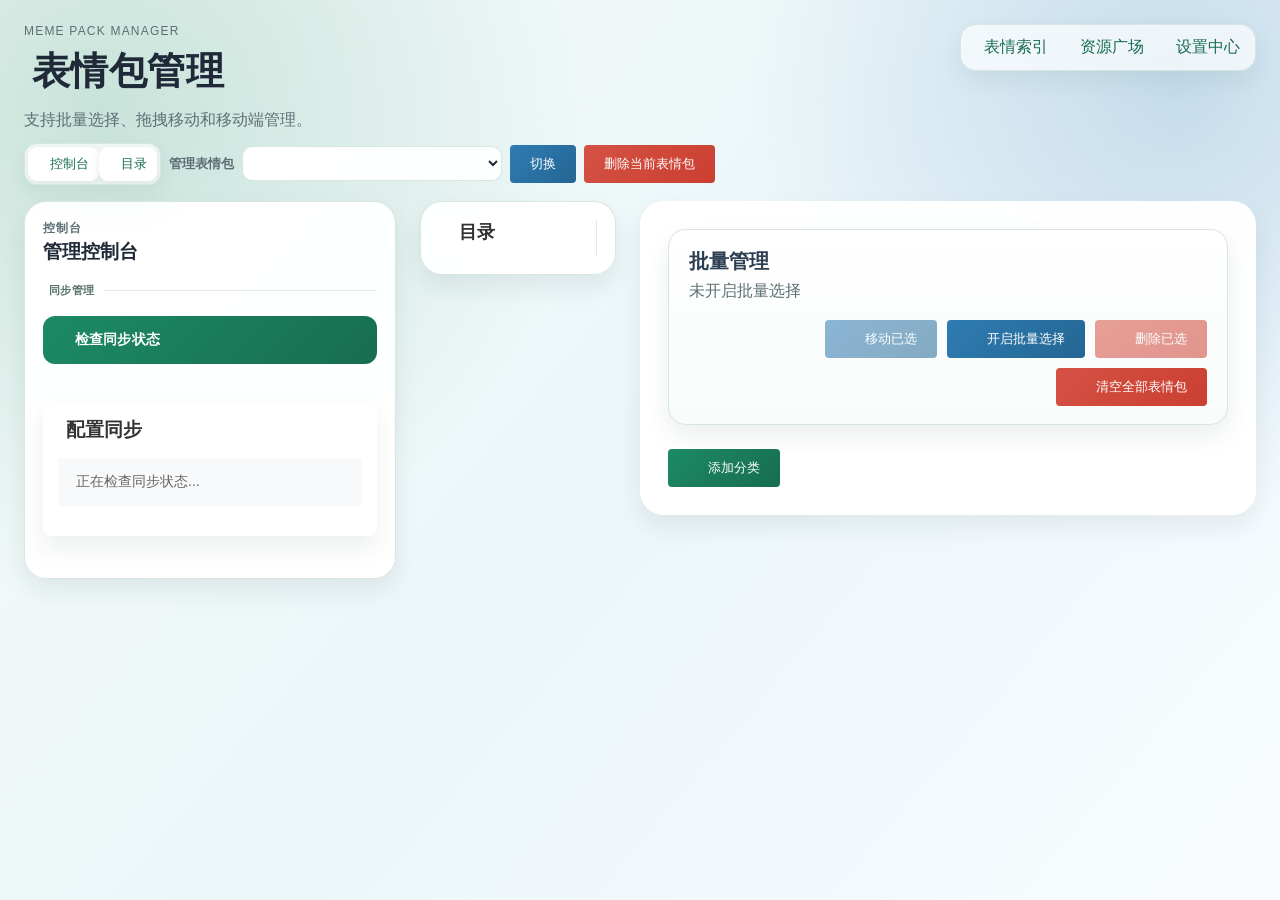
==== pages/a_manage/index.html @ 3eb03ac9 "2" ====
<!doctype html>
<html lang="zh-CN">
  <head>
    <meta charset="UTF-8" />
    <meta name="viewport" content="width=device-width, initial-scale=1.0" />
    <title>表情包管理中心</title>
    <link rel="stylesheet" href="./fa.min.css" />
    <link rel="stylesheet" href="./style.css" />
    <style>
      .icon {
        margin-right: 8px;
        font-size: 0.9em;
      }
      .fa-cloud-arrow-up {
        color: #2ecc71;
      }
      .fa-cloud-arrow-down {
        color: #3498db;
      }
      .empty-pack-hint {
        margin-bottom: 16px;
        padding: 14px 16px;
        border-radius: 12px;
        border: 1px solid #d7e8dd;
        background: #f4fbf7;
      }
      .empty-pack-hint-title {
        margin: 0;
        font-size: 15px;
        color: #235a43;
      }
      .empty-pack-hint-meta {
        margin: 8px 0 0;
        color: #476958;
        font-size: 13px;
      }
      .empty-pack-hint-actions {
        margin-top: 10px;
        display: flex;
        gap: 10px;
        flex-wrap: wrap;
      }
      .empty-pack-hint-actions a,
      .empty-pack-hint-actions button {
        display: inline-flex;
        align-items: center;
        justify-content: center;
        border-radius: 999px;
        border: 1px solid #2f7d5c;
        background: #fff;
        color: #2f7d5c;
        padding: 8px 16px;
        min-height: 40px;
        line-height: 1.2;
        font-weight: 600;
        font-family: inherit;
        margin: 0;
        text-decoration: none;
        font-size: 13px;
        cursor: pointer;
        appearance: none;
        -webkit-appearance: none;
        vertical-align: middle;
      }
      .empty-pack-hint-actions a:hover,
      .empty-pack-hint-actions button:hover {
        background: #f0faf4;
      }
    </style>
  </head>
  <body class="app-page">
    <header class="page-header">
      <div class="page-header-main">
        <div class="page-title-block">
          <p class="eyebrow">Meme Pack Manager</p>
          <h1><i class="fas fa-face-grin-beam icon"></i>表情包管理</h1>
          <p class="page-subtitle">
            支持批量选择、拖拽移动和移动端管理。
          </p>
          <div class="manage-pack-switch-row">
            <div class="panel-toggle-group" role="group" aria-label="页面视图">
              <button
                id="console-toggle-btn"
                class="panel-toggle"
                type="button"
                aria-expanded="true"
                aria-controls="app-sidebar-panel"
                aria-label="切换控制台"
              >
                <i class="fas fa-sliders icon"></i>控制台
              </button>
              <button
                id="directory-toggle-btn"
                class="panel-toggle"
                type="button"
                aria-expanded="true"
                aria-controls="app-directory-panel"
                aria-label="切换目录"
              >
                <i class="fas fa-folder-open icon"></i>目录
              </button>
            </div>
            <label for="manage-pack-select">管理表情包</label>
            <select
              id="manage-pack-select"
              aria-label="选择管理的表情包"
            ></select>
            <button id="switch-manage-pack-btn" type="button" class="secondary">
              切换
            </button>
            <button id="delete-manage-pack-btn" type="button" class="danger">
              删除当前表情包
            </button>
          </div>
        </div>
      </div>
      <div class="nav-actions">
        <a
          class="nav-link"
          href="/#/plugin-page/meme_manager_master/semantic"
          data-nav-page="semantic"
          target="_top"
          ><i class="fas fa-inbox icon"></i>表情索引</a
        >
        <a
          class="nav-link"
          href="/#/plugin-page/meme_manager_master/catalog"
          data-nav-page="catalog"
          target="_top"
          data-nav-view="catalog"
          ><i class="fas fa-store icon"></i>资源广场</a
        >
        <a
          class="nav-link"
          href="/#/plugin-page/meme_manager_master/settings"
          data-nav-page="settings"
          target="_top"
          ><i class="fas fa-sliders icon"></i>设置中心</a
        >
      </div>
    </header>

    <div
      id="sidebar-backdrop"
      class="sidebar-backdrop hidden"
      aria-hidden="true"
    ></div>

    <div class="container">
      <aside class="left-panel" id="app-sidebar-panel">
        <div class="left-panel-header">
          <div>
            <p class="left-panel-eyebrow">控制台</p>
            <h2>管理控制台</h2>
          </div>
        </div>

        <div class="console-section-heading">
          <span><i class="fas fa-arrows-rotate"></i>同步管理</span>
        </div>
        <div class="sync-buttons">
          <button id="check-sync-btn">
            <i class="fas fa-sync icon"></i>检查同步状态
          </button>
        </div>

        <div class="sync-panel">
          <h3><i class="fas fa-gear icon"></i>配置同步</h3>
          <div id="sync-status">
            <p>
              <i class="fas fa-spinner fa-spin icon"></i>正在检查同步状态...
            </p>
          </div>
        </div>

      </aside>

      <aside class="directory-panel" id="app-directory-panel">
        <div id="sidebar">
          <h2><i class="fas fa-folder-open icon"></i>目录</h2>
          <ul id="sidebar-list"></ul>
        </div>
      </aside>

      <div id="content">
        <div class="page-toolbar">
          <div class="selection-toolbar">
            <div class="selection-toolbar-copy">
              <h2>批量管理</h2>
              <p id="selection-summary">未开启批量选择</p>
            </div>
            <div class="selection-toolbar-controls">
              <div class="selection-toolbar-actions">
                <button id="batch-move-btn" class="secondary" disabled>
                  <i class="fas fa-right-left icon"></i>移动已选
                </button>
                <button id="toggle-selection-mode-btn" class="secondary">
                  <i class="fas fa-list-check icon"></i>开启批量选择
                </button>
                <button id="batch-delete-btn" class="danger" disabled>
                  <i class="fas fa-trash-can icon"></i>删除已选
                </button>
                <button id="clear-all-btn" class="danger">
                  <i class="fas fa-radiation icon"></i>清空全部表情包
                </button>
              </div>
            </div>
          </div>
        </div>
        <div id="emoji-categories"></div>
        <button id="add-category-btn">
          <i class="fas fa-plus-circle icon"></i>添加分类
        </button>
        <div id="add-category-form" style="display: none">
          <input
            type="text"
            id="new-category-name"
            placeholder="输入类别名称"
            class="form-control"
          />
          <input
            type="text"
            id="new-category-description"
            placeholder="输入类别描述"
            class="form-control mt-2"
          />
          <button id="save-category-btn" class="btn btn-primary mt-2">
            <i class="fas fa-save icon"></i>保存分类
          </button>
        </div>
      </div>
    </div>

    <div
      id="toast-container"
      class="toast-container"
      aria-live="polite"
      aria-atomic="true"
    ></div>

    <div
      id="batch-context-menu"
      class="batch-context-menu hidden"
      role="menu"
      aria-hidden="true"
      aria-label="批量管理菜单"
    >
      <div class="batch-context-menu-header">
        <p id="batch-context-menu-title">批量管理</p>
        <p id="batch-context-menu-subtitle">选择一个操作继续</p>
      </div>
      <div class="batch-context-menu-actions">
        <button
          id="context-menu-delete-btn"
          type="button"
          class="danger"
          role="menuitem"
        >
          <i class="fas fa-trash-can icon"></i>删除文件
        </button>
        <button
          id="context-menu-move-btn"
          type="button"
          class="secondary"
          role="menuitem"
        >
          <i class="fas fa-right-left icon"></i>移动文件
        </button>
        <button
          id="context-menu-copy-btn"
          type="button"
          class="secondary"
          role="menuitem"
        >
          <i class="fas fa-copy icon"></i>复制文件
        </button>
        <button id="context-menu-paste-btn" type="button" role="menuitem">
          <i class="fas fa-paste icon"></i>粘贴文件
        </button>
      </div>
    </div>

    <div
      id="move-target-modal"
      class="move-target-modal hidden"
      aria-hidden="true"
    >
      <div
        class="move-target-modal-card"
        role="dialog"
        aria-modal="true"
        aria-labelledby="move-target-modal-title"
      >
        <p class="move-target-modal-eyebrow">批量移动</p>
        <h2 id="move-target-modal-title">选择目标分类</h2>
        <p id="move-target-modal-description">
          选择一个分类，将已选表情包批量移动过去。
        </p>
        <div id="move-target-list" class="move-target-list"></div>
        <div class="move-target-modal-actions">
          <button id="move-target-cancel-btn" class="secondary">取消</button>
        </div>
      </div>
    </div>

    <div
      id="category-edit-modal"
      class="category-edit-modal hidden"
      aria-hidden="true"
    >
      <div
        class="category-edit-modal-card"
        role="dialog"
        aria-modal="true"
        aria-labelledby="category-edit-modal-title"
      >
        <p class="category-edit-modal-eyebrow">类别编辑</p>
        <h2 id="category-edit-modal-title">编辑类别</h2>
        <p id="category-edit-modal-description">
          修改类别名称和描述，保存后立即生效。
        </p>
        <div class="category-edit-form-panel">
          <label for="category-edit-name-input">类别名称</label>
          <input
            id="category-edit-name-input"
            type="text"
            placeholder="输入类别名称"
          />
          <label for="category-edit-desc-input">类别描述</label>
          <input
            id="category-edit-desc-input"
            type="text"
            placeholder="输入类别描述"
          />
        </div>
        <div class="category-edit-modal-actions">
          <button id="category-edit-cancel-btn" class="secondary">取消</button>
          <button id="category-edit-save-btn">保存修改</button>
        </div>
      </div>
    </div>

    <div id="confirm-modal" class="confirm-modal hidden" aria-hidden="true">
      <div
        class="confirm-modal-card"
        role="dialog"
        aria-modal="true"
        aria-labelledby="confirm-modal-title"
      >
        <p class="confirm-modal-eyebrow">操作确认</p>
        <h2 id="confirm-modal-title">请确认操作</h2>
        <p id="confirm-modal-description"></p>
        <div class="confirm-modal-actions">
          <button id="confirm-modal-cancel-btn" class="secondary">取消</button>
          <button id="confirm-modal-confirm-btn">确认</button>
        </div>
      </div>
    </div>

    <div
      id="danger-confirm-modal"
      class="danger-modal hidden"
      aria-hidden="true"
    >
      <div
        class="danger-modal-card"
        role="dialog"
        aria-modal="true"
        aria-labelledby="danger-modal-title"
      >
        <p class="danger-modal-eyebrow">危险操作</p>
        <h2 id="danger-modal-title">请确认操作</h2>
        <p id="danger-modal-description"></p>
        <label class="danger-modal-check" for="danger-modal-ack">
          <input type="checkbox" id="danger-modal-ack" />
          <span>我已理解该操作不可恢复</span>
        </label>
        <p id="danger-modal-stage-text" class="danger-modal-stage-text">
          请先勾选已理解，再进入 5 秒倒计时的最终确认。
        </p>
        <div class="danger-modal-actions">
          <button id="danger-modal-cancel-btn" class="secondary">取消</button>
          <button id="danger-modal-confirm-btn" class="danger" disabled>
            继续确认
          </button>
        </div>
      </div>
    </div>

    <div id="drag-hud" class="drag-hud hidden" aria-hidden="true">
      <div class="drag-hud-ring"></div>
      <div class="drag-hud-center">
        <span id="drag-hud-label">2s</span>
      </div>
      <div id="drag-hud-caption" class="drag-hud-caption">
        长按 2 秒进入拖拽
      </div>
    </div>

    <div
      id="image-preview-modal"
      class="image-preview-modal hidden"
      aria-hidden="true"
    >
      <div
        class="image-preview-stage"
        role="dialog"
        aria-modal="true"
        aria-label="表情包预览"
      >
        <button
          id="image-preview-close-btn"
          class="image-preview-close"
          type="button"
          aria-label="关闭预览"
        >
          <i class="fas fa-xmark"></i>
        </button>
        <div id="image-preview-frame" class="image-preview-frame">
          <div id="image-preview-loading" class="image-preview-loading">
            <i class="fas fa-spinner fa-spin"></i>
          </div>
          <img id="image-preview-img" alt="表情包预览" />
          <button
            id="image-preview-original-btn"
            class="image-preview-original"
            type="button"
          >
            <i class="fas fa-up-right-and-down-left-from-center icon"></i>原图
          </button>
        </div>
      </div>
    </div>

    <script type="module" src="./state.js"></script>
    <script type="module" src="./api.js"></script>
    <script type="module" src="./dialogs.js"></script>
    <script type="module" src="./pack.js"></script>
    <script type="module" src="./emoji.js"></script>
    <script type="module" src="./script.js"></script>
  </body>
</html>
---- pages/a_manage/style.css ----
:root {
  --primary-color: #2ecc71;
  --secondary-color: #3498db;
  --success: #27ae60;
  --warning: #f1c40f;
  --danger: #e74c3c;
  --text-primary: #2c3e50;
  --text-secondary: #7f8c8d;
  --bg-light: #f8f9fa;
  --border-color: #ecf0f1;
  --radius-lg: 12px;
  --radius-md: 8px;
  --shadow-sm: 0 2px 8px rgba(0, 0, 0, 0.1);
  --shadow-md: 0 4px 16px rgba(0, 0, 0, 0.08);
  --transition: all 0.3s cubic-bezier(0.4, 0, 0.2, 1);
}

/* 基础重置 */
* {
  box-sizing: border-box;
  margin: 0;
  padding: 0;
}

/* 布局系统 */
.container {
  display: grid;
  grid-template-columns: 280px 1fr;
  gap: 2rem;
  max-width: 1400px;
  margin: 0 auto;
  padding: 1.5rem;
}

/* 侧边栏优化 */
#sidebar {
  position: sticky;
  top: 2rem;
  height: calc(100vh - 3rem);
  background: rgba(255, 255, 255, 0.98);
  border-radius: var(--radius-lg);
  padding: 1.5rem;
  box-shadow: var(--shadow-md);
  backdrop-filter: blur(12px);
  display: flex;
  flex-direction: column;
}

#sidebar h2 {
  font-size: 1.25rem;
  color: var(--text-primary);
  display: flex;
  align-items: center;
  gap: 0.75rem;
  margin-bottom: 1.5rem;
}

#sidebar-list {
  flex: 1;
  overflow-y: auto;
}

#sidebar-list li a {
  display: flex;
  align-items: center;
  gap: 0.75rem;
  padding: 0.75rem 1rem;
  border-radius: var(--radius-md);
  background: var(--bg-light);
  color: var(--text-secondary);
  transition: var(--transition);
}

#sidebar-list li a:hover {
  background: var(--primary-color);
  color: white;
  transform: translateX(4px);
}

/* 主要内容区域 */
#content {
  background: rgba(255, 255, 255, 0.98);
  border-radius: var(--radius-lg);
  padding: 2rem;
  box-shadow: var(--shadow-md);
  min-height: calc(100vh - 3rem);
}

/* 按钮系统 */
button {
  display: inline-flex;
  align-items: center;
  gap: 0.75rem;
  padding: 0.75rem 1.5rem;
  border: none;
  border-radius: var(--radius-md);
  background: var(--primary-color);
  color: white;
  cursor: pointer;
  transition: var(--transition);
}

button:hover {
  filter: brightness(1.1);
  transform: translateY(-1px);
  box-shadow: var(--shadow-sm);
}

button.secondary {
  background: var(--secondary-color);
}

button.danger {
  background: var(--danger);
}

/* 同步面板 */
.sync-panel {
  background: var(--bg-light);
  border-radius: var(--radius-lg);
  padding: 1.5rem;
  margin-bottom: 1.5rem;
}

.sync-header {
  display: flex;
  align-items: center;
  gap: 1rem;
  margin-bottom: 1.5rem;
}

.sync-status-indicator {
  width: 12px;
  height: 12px;
  border-radius: 50%;
  background: var(--warning);
  box-shadow: 0 0 8px var(--warning);
}

.sync-status-indicator.synced {
  background: var(--success);
}

/* 表情包分类 */
.category {
  background: white;
  border-radius: var(--radius-lg);
  padding: 1.5rem;
  margin-bottom: 1.5rem;
  box-shadow: var(--shadow-sm);
  transition: box-shadow 0.3s ease;
}

.category:hover {
  box-shadow: var(--shadow-md);
}

.emoji-list {
  display: grid;
  grid-template-columns: repeat(auto-fill, minmax(140px, 1fr));
  gap: 1rem;
  margin-top: 1rem;
}

.emoji-item {
  aspect-ratio: 1/1;
  background-size: cover;
  border-radius: var(--radius-md);
  overflow: hidden;
  position: relative;
  transition: var(--transition);
}

.emoji-item:hover {
  transform: scale(1.03);
}

/* 上传区块 */
.upload-emoji {
  border: 2px dashed var(--border-color);
  background: rgba(255, 255, 255, 0.9);
  display: flex;
  flex-direction: column;
  align-items: center;
  justify-content: center;
  gap: 0.5rem;
  color: var(--text-secondary);
  transition: var(--transition);
}

.upload-emoji:hover {
  border-color: var(--primary-color);
  background: rgba(46, 204, 113, 0.05);
}

/* 表单元素 */
input[type="text"],
input[type="file"] {
  padding: 0.75rem 1rem;
  border: 1px solid var(--border-color);
  border-radius: var(--radius-md);
  width: 100%;
  transition: var(--transition);
}

input:focus {
  outline: none;
  border-color: var(--primary-color);
  box-shadow: 0 0 0 3px rgba(46, 204, 113, 0.25);
}

/* 删除按钮 */
.delete-btn {
  position: absolute;
  top: 8px;
  right: 8px;
  width: 24px;
  height: 24px;
  background: var(--danger);
  display: none;
  align-items: center;
  justify-content: center;
  border-radius: 50%;
  color: white;
}

.emoji-item:hover .delete-btn {
  display: flex;
}

/* 响应式设计 */
@media (max-width: 768px) {
  .container {
    grid-template-columns: 1fr;
    padding: 1rem;
  }

  #sidebar {
    position: static;
    height: auto;
  }

  .emoji-list {
    grid-template-columns: repeat(3, 1fr);
  }
}

/* 动画效果 */
@keyframes spin {
  to {
    transform: rotate(360deg);
  }
}

.fa-spinner {
  animation: spin 1s linear infinite;
}

@keyframes fadeIn {
  from {
    opacity: 0;
    transform: translateY(10px);
  }
  to {
    opacity: 1;
    transform: translateY(0);
  }
}

.category {
  animation: fadeIn 0.4s ease forwards;
}

.container {
  display: flex;
}

/* 侧边栏 */
#sidebar {
  width: 200px;
  position: sticky;
  top: 0;
  height: 100vh;
  background-color: rgba(255, 255, 255, 0.8);
  border-right: 1px solid rgba(0, 0, 0, 0.1);
  padding: 20px;
  overflow-y: auto;
  border-radius: 12px;
  backdrop-filter: blur(8px);
  -webkit-backdrop-filter: blur(8px);
  box-shadow: 0 4px 12px rgba(0, 0, 0, 0.1);
}

/* 目录标题样式 */
#sidebar h2 {
  font-size: 18px;
  margin-top: 0;
  color: #495057;
}

/* 目录列表样式 */
#sidebar-list {
  list-style-type: none;
  padding: 0;
  margin: 0;
}

/* 目录项目的样式 */
#sidebar-list li {
  margin: 10px 0;
}

#sidebar-list li a {
  display: block;
  padding: 10px;
  background: rgba(255, 255, 255, 0.6);
  border-radius: 12px;
  color: #495057;
  text-decoration: none;
  transition:
    background-color 0.3s ease,
    transform 0.3s ease;
  backdrop-filter: blur(6px);
  -webkit-backdrop-filter: blur(6px);
}

#sidebar-list li a:hover {
  background-color: rgba(76, 175, 80, 0.2);
  transform: scale(1.05);
  color: #4caf50;
}

#sidebar-list a {
  text-decoration: none;
  color: #333;
  transition: color 0.3s ease;
}

#sidebar-list a:hover {
  color: #4caf50;
}

/* 主要内容区域 */
#content {
  flex: 1;
  padding: 20px;
  background: rgba(255, 255, 255, 0.8);
  border-radius: 12px;
  backdrop-filter: blur(8px);
  -webkit-backdrop-filter: blur(8px);
  box-shadow: 0 4px 12px rgba(0, 0, 0, 0.1);
}

/* 页面背景和文字样式 */
body {
  font-family: Arial, sans-serif;
  background: linear-gradient(45deg, #f8f9fa 0%, #e9ecef 100%);
  margin: 0;
  padding: 20px;
}

h1 {
  text-align: center;
  color: #333;
}

button {
  padding: 10px 20px;
  background-color: #4caf50;
  color: white;
  border: none;
  cursor: pointer;
  margin: 10px;
  border-radius: 4px;
  transition: background-color 0.3s ease;
}

button:hover {
  background-color: #45a049;
}

#emoji-categories {
  margin-top: 20px;
}

.category {
  margin-bottom: 30px;
  padding: 20px;
  background-color: #fff;
  border-radius: 8px;
  box-shadow: 0 2px 4px rgba(0, 0, 0, 0.1);
}

.category h3 {
  margin: 0;
  font-size: 1.2em;
  color: #333;
}

.category-description {
  margin: 0;
  color: #666;
  font-size: 0.9em;
  line-height: 1.4;
  margin-bottom: 10px;
}

.emoji-list {
  display: flex;
  flex-wrap: wrap;
  gap: 10px;
}

.emoji-item {
  width: 120px;
  height: 120px;
  background-size: cover;
  background-position: center;
  border: 1px solid #ccc;
  cursor: pointer;
  position: relative;
  border-radius: 8px;
  overflow: hidden;
  --drag-progress: 0deg;
  transition:
    transform 0.3s ease,
    box-shadow 0.3s ease,
    border-color 0.2s ease,
    filter 0.2s ease;
}

.emoji-item:hover {
  transform: scale(1.05);
  box-shadow: 0 4px 12px rgba(0, 0, 0, 0.2);
}

.drag-progress-indicator {
  position: absolute;
  right: 10px;
  bottom: 10px;
  z-index: 2;
  width: 52px;
  height: 52px;
  display: flex;
  align-items: center;
  justify-content: center;
  opacity: 0;
  transform: scale(0.82);
  transition:
    opacity 0.18s ease,
    transform 0.18s ease;
  pointer-events: none;
}

.drag-progress-ring {
  position: absolute;
  inset: 0;
  border-radius: 50%;
  background: conic-gradient(
    #2ecc71 var(--drag-progress),
    rgba(15, 23, 42, 0.18) 0deg
  );
  box-shadow:
    0 8px 18px rgba(15, 23, 42, 0.22),
    inset 0 0 0 1px rgba(255, 255, 255, 0.25);
  -webkit-mask: radial-gradient(
    farthest-side,
    transparent calc(100% - 7px),
    #000 calc(100% - 6px)
  );
  mask: radial-gradient(
    farthest-side,
    transparent calc(100% - 7px),
    #000 calc(100% - 6px)
  );
}

.drag-progress-center {
  position: absolute;
  inset: 9px;
  border-radius: 50%;
  display: flex;
  align-items: center;
  justify-content: center;
  background: radial-gradient(
    circle at 30% 30%,
    rgba(255, 255, 255, 0.94),
    rgba(231, 244, 255, 0.84)
  );
  color: #123b29;
  font-size: 12px;
  font-weight: 800;
  letter-spacing: 0.02em;
  box-shadow: inset 0 0 0 1px rgba(46, 204, 113, 0.16);
}

.emoji-item.long-press-active .drag-progress-indicator,
.emoji-item.drag-ready .drag-progress-indicator {
  opacity: 1;
  transform: scale(1);
}

.delete-btn {
  display: none;
  position: absolute;
  top: -8px;
  right: -8px;
  background-color: rgba(255, 0, 0, 0.9);
  color: white;
  border: none;
  border-radius: 50%;
  width: 20px;
  height: 20px;
  font-size: 16px;
  cursor: pointer;
  transition: all 0.3s ease;
  align-items: center;
  justify-content: center;
  line-height: 1;
  flex-shrink: 0;
  box-sizing: border-box;
  padding: 0;
  box-shadow: 0 0 4px rgba(0, 0, 0, 0.2);
}

.emoji-item:hover .delete-btn {
  display: flex;
}

.delete-btn:hover {
  background-color: #ff4444;
  transform: scale(1.1);
}

/* 上传块样式 */
.upload-emoji {
  width: 120px;
  height: 120px;
  border: 2px dashed #ccc;
  display: flex;
  align-items: center;
  justify-content: center;
  cursor: pointer;
  background-color: #fafafa;
  color: #888;
  font-size: 12px;
  position: relative;
  border-radius: 8px;
  transition:
    background-color 0.3s ease,
    border-color 0.3s ease;
}

.upload-emoji.dragover {
  border-color: #4caf50;
  background-color: #e8f5e9;
}

input[type="text"],
input[type="file"] {
  padding: 10px;
  margin: 10px;
  width: 100%;
  max-width: 300px;
}

#add-category-form {
  margin: 10px 0;
}

#add-category-form input {
  margin-right: 10px;
}

.delete-category-btn {
  display: inline-flex;
  align-items: center;
  justify-content: center;
  width: 40px;
  min-width: 40px;
  height: 40px;
  padding: 0;
  background: linear-gradient(135deg, #e74c3c, #c0392b);
  color: white;
  border: none;
  border-radius: 10px;
  cursor: pointer;
  font-size: 14px;
  box-shadow: 0 10px 18px rgba(192, 57, 43, 0.2);
  transition:
    transform 0.2s ease,
    box-shadow 0.2s ease,
    background 0.2s ease;
}

.delete-category-btn:hover {
  background: linear-gradient(135deg, #d83b2c, #a93226);
  box-shadow: 0 12px 22px rgba(192, 57, 43, 0.26);
  transform: translateY(-1px);
}

.delete-category-btn .icon,
.delete-category-btn i {
  margin-right: 0;
}

.emoji-upload {
  width: 150px;
  height: 150px;
  flex-shrink: 0;
  display: flex;
  flex-direction: column;
  align-items: center;
  justify-content: center;
  gap: 8px;
  padding: 16px;
  border: 2px dashed rgba(52, 152, 219, 0.34);
  border-radius: 16px;
  cursor: pointer;
  background: linear-gradient(
    180deg,
    rgba(255, 255, 255, 0.96),
    rgba(240, 247, 255, 0.94)
  );
  color: #2c3e50;
  text-align: center;
  transition:
    border-color 0.2s ease,
    background 0.2s ease,
    transform 0.2s ease,
    box-shadow 0.2s ease;
}

.emoji-upload:hover,
.emoji-upload:focus-visible {
  border-color: rgba(52, 152, 219, 0.7);
  background: linear-gradient(
    180deg,
    rgba(248, 252, 255, 0.98),
    rgba(228, 241, 255, 0.96)
  );
  box-shadow: 0 14px 28px rgba(52, 152, 219, 0.14);
  transform: translateY(-2px);
  outline: none;
}

.emoji-upload.drag-active {
  border-color: #3498db;
  background: linear-gradient(
    180deg,
    rgba(231, 244, 255, 1),
    rgba(214, 235, 255, 0.98)
  );
  box-shadow: 0 18px 36px rgba(52, 152, 219, 0.2);
  transform: translateY(-3px) scale(1.01);
}

.emoji-upload.uploading {
  cursor: progress;
  border-color: rgba(37, 99, 235, 0.5);
  background: linear-gradient(
    180deg,
    rgba(239, 246, 255, 0.98),
    rgba(219, 234, 254, 0.96)
  );
  box-shadow: 0 16px 32px rgba(37, 99, 235, 0.16);
  transform: none;
}

.emoji-upload-icon {
  display: inline-flex;
  align-items: center;
  justify-content: center;
  width: 44px;
  height: 44px;
  border-radius: 999px;
  background: rgba(52, 152, 219, 0.12);
  color: #3498db;
  font-size: 18px;
}

.emoji-upload-title {
  font-size: 15px;
  font-weight: 700;
}

.emoji-upload-hint {
  font-size: 12px;
  line-height: 1.45;
  color: #6b7280;
}

.emoji-upload-meta {
  min-height: 16px;
  font-size: 11px;
  line-height: 1.4;
  color: #2563eb;
  font-weight: 700;
}

.emoji-upload-progress {
  width: 100%;
  height: 6px;
  overflow: hidden;
  border-radius: 999px;
  background: rgba(148, 163, 184, 0.22);
}

.emoji-upload-progress-bar {
  display: block;
  width: 0;
  height: 100%;
  border-radius: inherit;
  background: linear-gradient(90deg, #2563eb, #38bdf8);
  transition: width 0.22s ease;
}

/* 添加同步面板样式 */
.sync-panel {
  margin-top: 20px;
  padding: 15px;
  background: rgba(255, 255, 255, 0.6);
  border-radius: 12px;
  box-shadow: 0 2px 8px rgba(0, 0, 0, 0.1);
}

.sync-panel h3,
.sync-panel h4 {
  margin: 0 0 15px;
  color: #333;
}

.sync-panel h4 {
  margin-top: 15px;
}

.sync-control-buttons {
  margin-bottom: 15px;
}

.sync-buttons {
  display: flex;
  gap: 10px;
}

#sync-status {
  margin-top: 10px;
  padding: 10px;
  background: #f8f9fa;
  border-radius: 4px;
}

#sync-status p {
  margin: 5px 0;
  color: #666;
}

.sync-buttons button {
  width: 100%;
  padding: 8px;
  font-size: 14px;
  margin: 0;
}

#check-sync-btn {
  background-color: #007bff;
}

#check-sync-btn:hover {
  background-color: #0056b3;
}

.mapping-input {
  display: flex;
  gap: 10px;
  margin: 10px 0;
  padding: 10px;
  background-color: #fff3cd;
  border-radius: 4px;
}

.mapping-input input {
  flex: 1;
  padding: 5px;
  border: 1px solid #ddd;
  border-radius: 4px;
}

.mapping-input button {
  padding: 5px 10px;
  background-color: #28a745;
  color: white;
  border: none;
  border-radius: 4px;
  cursor: pointer;
}

.mapping-input button:hover {
  background-color: #218838;
}

.category-title-container {
  display: flex;
  align-items: center;
  gap: 10px;
  margin-bottom: 10px;
}

.edit-category-btn {
  padding: 4px 8px;
  font-size: 0.9em;
  background-color: #4caf50;
  color: white;
  border: none;
  border-radius: 4px;
  cursor: pointer;
}

.edit-category-btn:hover {
  background-color: #45a049;
}

.edit-category-container {
  display: flex;
  gap: 10px;
  margin-left: 10px;
}

.edit-category-container input {
  padding: 5px;
  border: 1px solid #ddd;
  border-radius: 4px;
}

.edit-category-container button {
  padding: 5px 10px;
  background-color: #2196f3;
  color: white;
  border: none;
  border-radius: 4px;
  cursor: pointer;
}

.edit-category-container button:hover {
  background-color: #1976d2;
}

/* 添加或修改以下样式 */
.left-panel {
  width: 250px;
  padding: 20px;
  background-color: #f5f5f5;
  border-right: 1px solid #ddd;
  display: flex;
  flex-direction: column;
  gap: 20px;
}

.sync-panel {
  background-color: white;
  padding: 15px;
  border-radius: 8px;
  box-shadow: 0 2px 4px rgba(0, 0, 0, 0.1);
}

.sync-panel h3 {
  margin-top: 0;
  margin-bottom: 15px;
  color: #333;
}

#sync-status {
  margin-bottom: 15px;
  padding: 10px;
  background-color: #f8f9fa;
  border-radius: 4px;
  font-size: 14px;
}

.sync-buttons {
  display: flex;
  flex-direction: column;
  gap: 8px;
}

.sync-buttons button {
  padding: 8px 12px;
  border: 1px solid #ddd;
  border-radius: 4px;
  background-color: #fff;
  cursor: pointer;
  transition: background-color 0.2s;
}

.sync-buttons button:hover {
  background-color: #f0f0f0;
}

#sidebar {
  background-color: white;
  padding: 15px;
  border-radius: 8px;
  box-shadow: 0 2px 4px rgba(0, 0, 0, 0.1);
}

#sidebar h2 {
  margin-top: 0;
  margin-bottom: 15px;
  color: #333;
}

#sidebar-list {
  margin: 0;
  padding: 0;
  list-style: none;
}

#sidebar-list li {
  margin-bottom: 10px;
}

#sidebar-list a {
  text-decoration: none;
  color: #333;
  display: block;
  padding: 8px;
  border-radius: 4px;
  transition: background-color 0.2s;
}

#sidebar-list a:hover {
  background-color: #f0f0f0;
}

.status-section {
  margin: 15px 0;
  padding: 10px;
  background: #f8f9fa;
  border-radius: 4px;
}

.status-section h4 {
  margin: 0 0 10px;
  color: #495057;
}

.status-section ul {
  margin: 0;
  padding: 0;
  list-style: none;
  display: flex;
  flex-direction: column;
  gap: 10px;
}

.status-section li {
  display: grid;
  grid-template-columns: minmax(0, 1fr) minmax(92px, 116px);
  align-items: center;
  gap: 10px;
  padding: 10px 12px;
  border: 1px solid #dbe5ef;
  border-radius: 10px;
  background: #ffffff;
  transition:
    border-color 0.2s ease,
    box-shadow 0.2s ease,
    background 0.2s ease,
    transform 0.2s ease;
}

.status-section li:hover {
  border-color: #b9d9c9;
  background: linear-gradient(180deg, #ffffff, #f5fbf7);
  box-shadow: 0 6px 16px rgba(27, 104, 74, 0.1);
  transform: translateY(-1px);
}

.status-section li > span {
  min-width: 0;
  font-size: 15px;
  font-weight: 600;
  color: #1f2937;
  line-height: 1.35;
  white-space: normal;
  overflow-wrap: break-word;
}

.action-buttons {
  margin-left: 0;
  width: 100%;
  display: flex;
  flex-direction: column;
  gap: 8px;
}

.sync-btn,
.restore-btn,
.remove-btn {
  min-width: 0;
  width: 100%;
  height: 36px;
  margin: 0;
  padding: 0 10px;
  display: inline-flex;
  align-items: center;
  justify-content: center;
  font-size: 12px;
  font-weight: 600;
  line-height: 1;
  white-space: nowrap;
  border-radius: 8px;
  border: none;
  cursor: pointer;
}

@media (max-width: 900px) {
  .status-section li {
    grid-template-columns: 1fr;
    align-items: flex-start;
  }

  .status-section li > span {
    white-space: normal;
    overflow: visible;
    text-overflow: clip;
    overflow-wrap: anywhere;
  }

  .action-buttons {
    width: 100%;
    margin-left: 0;
    margin-top: 6px;
  }

  .sync-btn,
  .restore-btn,
  .remove-btn {
    min-width: 0;
    width: 100%;
  }
}

.sync-btn {
  background-color: #28a745;
  color: white;
}

.restore-btn {
  background-color: #17a2b8;
  color: white;
}

.remove-btn {
  background-color: #dc3545;
  color: white;
}

.main-sync-btn {
  width: 100%;
  margin-top: 15px;
  padding: 8px;
  background-color: #007bff;
  color: white;
}

.retry-btn {
  background-color: #6c757d;
  color: white;
}

.category-header {
  display: flex;
  justify-content: space-between;
  align-items: center;
  margin-bottom: 10px;
}

.category-actions {
  display: flex;
  align-items: center;
  flex-wrap: wrap;
  gap: 8px;
}

.category-actions button {
  display: inline-flex;
  align-items: center;
  justify-content: center;
}

.icon-only-btn {
  flex: 0 0 auto;
}

.edit-buttons {
  display: flex;
  gap: 8px;
}

.save-edit-btn,
.cancel-edit-btn {
  padding: 4px 12px;
  border: none;
  border-radius: 4px;
  cursor: pointer;
}

.save-edit-btn {
  background-color: #28a745;
  color: white;
}

.cancel-edit-btn {
  background-color: #6c757d;
  color: white;
}

.edit-category-btn {
  background-color: #17a2b8;
  color: white;
  border: none;
  border-radius: 4px;
  padding: 4px 8px;
  cursor: pointer;
}

.hidden {
  display: none !important;
}

button:disabled {
  opacity: 0.55;
  cursor: not-allowed;
  transform: none !important;
  box-shadow: none !important;
  filter: none !important;
}

.page-toolbar {
  margin-bottom: 24px;
}

.selection-toolbar {
  display: flex;
  justify-content: space-between;
  align-items: center;
  gap: 16px;
  padding: 18px 20px;
  border: 1px solid rgba(220, 53, 69, 0.12);
  border-radius: 14px;
  background: linear-gradient(
    135deg,
    rgba(255, 250, 250, 0.98),
    rgba(255, 244, 240, 0.92)
  );
}

.selection-toolbar-copy h2 {
  margin: 0 0 6px;
  font-size: 20px;
  color: #2c3e50;
}

.selection-toolbar-copy p {
  margin: 0;
  color: #6c757d;
}

.selection-toolbar-actions {
  display: flex;
  flex-wrap: wrap;
  justify-content: flex-end;
  gap: 10px;
}

.category-title-main {
  display: flex;
  flex-direction: column;
  gap: 6px;
}

.category-selection-summary {
  font-size: 12px;
  color: #6c757d;
}

.select-all-category-btn {
  background-color: #6f42c1;
  color: white;
}

.clear-category-btn {
  background-color: #c0392b;
  color: white;
}

.selection-indicator {
  position: absolute;
  top: 10px;
  left: 10px;
  z-index: 2;
  display: inline-flex;
  align-items: center;
  justify-content: center;
  width: 18px;
  height: 18px;
  margin: 0;
  padding: 0;
  appearance: none;
  -webkit-appearance: none;
  border: 2px solid rgba(255, 255, 255, 0.96);
  border-radius: 4px;
  background: rgba(15, 23, 42, 0.18);
  cursor: pointer;
  box-shadow:
    0 2px 8px rgba(15, 23, 42, 0.22),
    inset 0 0 0 1px rgba(15, 23, 42, 0.06);
  transition:
    background-color 0.16s ease,
    border-color 0.16s ease,
    transform 0.16s ease,
    box-shadow 0.16s ease;
}

.emoji-item.selection-mode {
  cursor: pointer;
  border-color: rgba(52, 152, 219, 0.45) !important;
}

.selection-indicator::after {
  content: "";
  width: 5px;
  height: 9px;
  border-right: 2px solid transparent;
  border-bottom: 2px solid transparent;
  transform: rotate(45deg) scale(0.8);
  transition:
    border-color 0.16s ease,
    transform 0.16s ease;
}

.emoji-item.selection-mode .delete-btn {
  display: none !important;
}

.emoji-item.selected {
  border-color: #3498db !important;
  box-shadow: 0 0 0 3px rgba(52, 152, 219, 0.22);
  transform: translateY(-2px);
}

.emoji-item.selected .selection-indicator {
  background: rgba(52, 152, 219, 0.96);
  border-color: rgba(52, 152, 219, 0.98);
  box-shadow:
    0 4px 10px rgba(52, 152, 219, 0.32),
    inset 0 0 0 1px rgba(255, 255, 255, 0.08);
  transform: scale(1.04);
}

.emoji-item.selected .selection-indicator::after,
.selection-indicator.checked::after {
  border-right-color: #fff;
  border-bottom-color: #fff;
  transform: rotate(45deg) scale(1);
}

.emoji-item.long-press-active {
  border-color: rgba(46, 204, 113, 0.72) !important;
  box-shadow:
    0 0 0 3px rgba(46, 204, 113, 0.18),
    0 10px 24px rgba(15, 23, 42, 0.16);
  filter: saturate(1.02);
}

.emoji-item.drag-ready {
  border-color: rgba(46, 204, 113, 0.96) !important;
  box-shadow:
    0 0 0 4px rgba(46, 204, 113, 0.24),
    0 16px 36px rgba(15, 23, 42, 0.2);
  cursor: grab !important;
}

.emoji-item.drag-ready:active {
  cursor: grabbing !important;
}

.emoji-item.dragging {
  opacity: 0.42;
  transform: scale(0.97);
}

.category.category-drop-active {
  border-color: rgba(52, 152, 219, 0.36);
  box-shadow: 0 18px 40px rgba(52, 152, 219, 0.12);
}

.category.category-drop-active .emoji-upload {
  border-color: #3498db;
  background: linear-gradient(
    180deg,
    rgba(231, 244, 255, 1),
    rgba(214, 235, 255, 0.98)
  );
  box-shadow: 0 18px 36px rgba(52, 152, 219, 0.2);
}

.toast-container {
  position: fixed;
  top: 20px;
  right: 20px;
  z-index: 10006;
  display: flex;
  flex-direction: column;
  gap: 10px;
  width: min(360px, calc(100vw - 32px));
}

.toast {
  display: flex;
  align-items: flex-start;
  gap: 12px;
  padding: 14px 16px;
  border-radius: 14px;
  background: rgba(255, 255, 255, 0.96);
  border: 1px solid rgba(15, 23, 42, 0.08);
  box-shadow: 0 14px 40px rgba(15, 23, 42, 0.14);
  animation: toast-slide-in 0.22s ease;
}

.toast::before {
  content: "";
  width: 10px;
  height: 10px;
  margin-top: 6px;
  border-radius: 50%;
  flex-shrink: 0;
}

.toast-content {
  flex: 1;
}

.toast-title {
  margin: 0 0 4px;
  font-size: 14px;
  font-weight: 700;
  color: #1f2937;
}

.toast-message {
  margin: 0;
  color: #4b5563;
  line-height: 1.5;
  white-space: pre-line;
}

.toast-info::before {
  background: #3498db;
}

.toast-success::before {
  background: #2ecc71;
}

.toast-warning::before {
  background: #f39c12;
}

.toast-error::before {
  background: #e74c3c;
}

.batch-context-menu {
  position: fixed;
  z-index: 10000;
  width: min(280px, calc(100vw - 24px));
  padding: 12px;
  border: 1px solid rgba(148, 163, 184, 0.24);
  border-radius: 18px;
  background: rgba(255, 255, 255, 0.98);
  box-shadow: 0 22px 48px rgba(15, 23, 42, 0.18);
  backdrop-filter: blur(14px);
  -webkit-backdrop-filter: blur(14px);
}

.batch-context-menu-header {
  margin-bottom: 10px;
  padding: 2px 4px 10px;
  border-bottom: 1px solid rgba(226, 232, 240, 0.9);
}

.batch-context-menu-header p {
  margin: 0;
}

#batch-context-menu-title {
  font-size: 14px;
  font-weight: 800;
  color: #1f2937;
}

#batch-context-menu-subtitle {
  margin-top: 4px;
  color: #64748b;
  font-size: 12px;
  line-height: 1.45;
}

.batch-context-menu-actions {
  display: grid;
  gap: 8px;
}

.batch-context-menu-actions button {
  width: 100%;
  margin: 0;
  justify-content: flex-start;
  border-radius: 14px;
  padding: 12px 14px;
}

.batch-context-menu-actions button i {
  width: 16px;
  text-align: center;
}

.move-target-modal,
.category-edit-modal,
.confirm-modal,
.danger-modal,
.image-preview-modal {
  position: fixed;
  inset: 0;
  z-index: 9999;
  display: flex;
  align-items: center;
  justify-content: center;
  padding: 20px;
  background: rgba(15, 23, 42, 0.45);
  backdrop-filter: blur(6px);
  -webkit-backdrop-filter: blur(6px);
}

.image-preview-modal {
  z-index: 10002;
  background: rgba(15, 23, 42, 0.78);
}

.confirm-modal,
.danger-modal {
  z-index: 10005;
}

.image-preview-stage {
  position: relative;
  width: min(94vw, 1180px);
  height: min(88svh, 860px);
  display: flex;
  align-items: center;
  justify-content: center;
}

.image-preview-frame {
  position: relative;
  max-width: 100%;
  max-height: 100%;
  min-width: min(72vw, 420px);
  min-height: min(62svh, 320px);
  display: flex;
  align-items: center;
  justify-content: center;
}

.image-preview-frame img {
  display: block;
  max-width: 100%;
  max-height: 88svh;
  border-radius: 12px;
  background: rgba(255, 255, 255, 0.06);
  box-shadow: 0 28px 80px rgba(0, 0, 0, 0.34);
  object-fit: contain;
}

.image-preview-loading {
  position: absolute;
  inset: 0;
  z-index: 2;
  display: flex;
  align-items: center;
  justify-content: center;
  color: #fff;
  font-size: 28px;
}

.image-preview-close,
.image-preview-original {
  position: absolute;
  z-index: 3;
  margin: 0;
  border: 1px solid rgba(255, 255, 255, 0.22);
  background: rgba(15, 23, 42, 0.78);
  color: #fff;
  box-shadow: 0 16px 36px rgba(0, 0, 0, 0.24);
}

.image-preview-close {
  top: 0;
  right: 0;
  width: 44px;
  height: 44px;
  padding: 0;
  justify-content: center;
  border-radius: 999px;
}

.image-preview-original {
  right: 14px;
  bottom: 14px;
  border-radius: 999px;
  padding: 10px 14px;
}

.image-preview-original:disabled {
  opacity: 0.62;
}

.move-target-modal-card,
.category-edit-modal-card,
.confirm-modal-card,
.danger-modal-card {
  width: min(100%, 520px);
  padding: 28px;
  border-radius: 18px;
  background: #fff;
  box-shadow: 0 20px 60px rgba(15, 23, 42, 0.22);
}

.move-target-modal-eyebrow,
.category-edit-modal-eyebrow,
.confirm-modal-eyebrow,
.danger-modal-eyebrow {
  margin: 0 0 8px;
  font-size: 12px;
  font-weight: 700;
  letter-spacing: 0.08em;
}

.move-target-modal-eyebrow {
  color: #2563eb;
}

.category-edit-modal-eyebrow {
  color: #0f766e;
}

.confirm-modal-eyebrow {
  color: #2563eb;
}

.danger-modal-eyebrow {
  color: #c0392b;
}

.move-target-modal-card h2,
.category-edit-modal-card h2,
.confirm-modal-card h2,
.danger-modal-card h2 {
  margin: 0 0 12px;
  color: #2c3e50;
}

.move-target-modal-card p,
.category-edit-modal-card p,
.confirm-modal-card p,
.danger-modal-card p {
  line-height: 1.6;
}

.move-target-list {
  display: grid;
  gap: 10px;
  margin: 18px 0 20px;
}

.move-target-option {
  width: 100%;
  margin: 0;
  padding: 14px 16px;
  border: 1px solid rgba(37, 99, 235, 0.14);
  border-radius: 14px;
  background: linear-gradient(
    180deg,
    rgba(248, 251, 255, 0.98),
    rgba(241, 247, 255, 0.94)
  );
  color: #1f2937;
  text-align: left;
}

.move-target-option:hover,
.move-target-option:focus-visible {
  background: linear-gradient(
    180deg,
    rgba(241, 247, 255, 1),
    rgba(225, 238, 255, 0.98)
  );
  border-color: rgba(37, 99, 235, 0.26);
}

.move-target-option-title {
  display: block;
  font-size: 15px;
  font-weight: 700;
}

.move-target-option-meta {
  display: block;
  margin-top: 4px;
  font-size: 12px;
  color: #64748b;
}

.category-edit-form-panel {
  display: grid;
  gap: 10px;
  margin: 18px 0 20px;
}

.category-edit-form-panel label {
  font-size: 13px;
  font-weight: 700;
  color: #334155;
}

.category-edit-form-panel input {
  width: 100%;
  max-width: none;
  margin: 0;
  padding: 12px 14px;
  border: 1px solid rgba(148, 163, 184, 0.38);
  border-radius: 12px;
  background: rgba(248, 250, 252, 0.95);
  color: #0f172a;
}

.category-edit-form-panel input:focus {
  outline: none;
  border-color: rgba(45, 212, 191, 0.85);
  box-shadow: 0 0 0 4px rgba(45, 212, 191, 0.14);
  background: #fff;
}

.move-target-modal-actions,
.category-edit-modal-actions,
.confirm-modal-actions,
.danger-modal-actions {
  display: flex;
  justify-content: flex-end;
  gap: 10px;
}

.danger-modal-check {
  display: flex;
  align-items: center;
  gap: 10px;
  margin: 18px 0 12px;
  padding: 14px 16px;
  border-radius: 12px;
  background: #fff4f2;
  color: #7f1d1d;
}

.danger-modal-check input {
  width: auto;
  margin: 0;
}

.danger-modal-stage-text {
  margin: 0 0 18px;
  color: #6c757d;
}

@keyframes toast-slide-in {
  from {
    opacity: 0;
    transform: translateY(-8px) translateX(8px);
  }
  to {
    opacity: 1;
    transform: translateY(0) translateX(0);
  }
}

@media (max-width: 768px) {
  .selection-toolbar {
    flex-direction: column;
    align-items: stretch;
  }

  .selection-toolbar-actions {
    justify-content: stretch;
  }

  .selection-toolbar-actions button,
  .move-target-modal-actions button,
  .category-edit-modal-actions button,
  .confirm-modal-actions button,
  .danger-modal-actions button {
    width: 100%;
    justify-content: center;
  }

  .move-target-modal-actions,
  .category-edit-modal-actions,
  .confirm-modal-actions,
  .danger-modal-actions {
    flex-direction: column-reverse;
  }

  .category-header {
    flex-direction: column;
    align-items: flex-start;
  }

  .category-actions {
    width: 100%;
    flex-wrap: wrap;
  }
  .category-actions button:not(.icon-only-btn) {
    flex: 1 1 140px;
    justify-content: center;
  }

  .category-actions .icon-only-btn {
    flex: 0 0 48px;
  }
}

button.secondary {
  background-color: #3498db;
  color: white;
}

button.danger {
  background-color: #e74c3c;
  color: white;
}

:root {
  --panel-width: 372px;
  --directory-width: 196px;
  --emoji-tile-size: clamp(108px, 12vw, 150px);
  --drag-hud-progress: 0deg;
}

html {
  -webkit-text-size-adjust: 100%;
}

body.app-page {
  min-height: 100svh;
  padding: clamp(14px, 2vw, 24px);
  background:
    radial-gradient(
      circle at top left,
      rgba(46, 204, 113, 0.14),
      transparent 30%
    ),
    radial-gradient(
      circle at top right,
      rgba(52, 152, 219, 0.12),
      transparent 28%
    ),
    linear-gradient(180deg, #f5f9fc 0%, #edf3f8 100%);
  color: #243447;
}

.page-header {
  max-width: 1600px;
  margin: 0 auto 18px;
}

.page-header-main {
  display: flex;
  align-items: flex-start;
  gap: 14px;
}

.page-title-block {
  min-width: 0;
}

.page-header h1 {
  margin: 0;
  text-align: left;
  font-size: clamp(1.9rem, 3vw, 2.6rem);
  color: #1f2937;
}

.page-subtitle {
  margin: 10px 0 0;
  color: #64748b;
  line-height: 1.6;
}

.manage-pack-switch-row {
  margin-top: 10px;
  display: flex;
  align-items: center;
  gap: 8px;
  flex-wrap: wrap;
}

.manage-pack-switch-row label {
  color: #475569;
  font-size: 13px;
  font-weight: 600;
}

.manage-pack-switch-row .panel-toggle {
  margin: 0;
  min-height: 38px;
  padding: 8px 12px;
  border-radius: 10px;
}

.manage-pack-switch-row select {
  min-width: 260px;
  max-width: min(460px, 85vw);
  padding: 8px 10px;
  border: 1px solid rgba(148, 163, 184, 0.38);
  border-radius: 10px;
  background: rgba(255, 255, 255, 0.92);
  color: #1f2937;
}

.manage-pack-switch-row button {
  margin: 0;
}

.panel-toggle-group {
  display: inline-flex;
  overflow: hidden;
  padding: 3px;
  border: 1px solid rgba(214, 229, 225, 0.94);
  border-radius: 13px;
  background: rgba(255, 255, 255, 0.72);
  box-shadow: 0 8px 20px rgba(20, 56, 59, 0.06);
}

.manage-pack-switch-row .panel-toggle-group .panel-toggle {
  min-height: 34px;
  padding: 6px 10px;
  border: 0;
  border-radius: 9px;
  background: transparent;
  box-shadow: none;
}

.manage-pack-switch-row .panel-toggle-group .panel-toggle[aria-expanded="true"] {
  background: #fff;
  color: var(--ui-brand-strong);
  box-shadow: 0 4px 12px rgba(20, 56, 59, 0.09);
}

.panel-toggle {
  margin: 0;
  border: 1px solid rgba(148, 163, 184, 0.26);
  background: rgba(255, 255, 255, 0.92);
  color: #1f2937;
  box-shadow: 0 10px 26px rgba(15, 23, 42, 0.08);
  transition:
    transform 0.2s ease,
    box-shadow 0.2s ease,
    background-color 0.2s ease,
    color 0.2s ease;
}

.panel-toggle {
  display: inline-flex;
  flex: 0 0 auto;
}

.panel-toggle.active {
  background: linear-gradient(135deg, #1d8a66, #1c6f53);
  color: #fff;
  border-color: rgba(29, 138, 102, 0.42);
  box-shadow: 0 12px 26px rgba(29, 138, 102, 0.26);
}

.panel-toggle i {
  margin-right: 0;
}

.sidebar-backdrop {
  position: fixed;
  inset: 0;
  z-index: 9996;
  background: rgba(15, 23, 42, 0.42);
  backdrop-filter: blur(4px);
  -webkit-backdrop-filter: blur(4px);
}

.container {
  display: grid;
  grid-template-columns:
    minmax(0, var(--panel-width))
    minmax(180px, var(--directory-width))
    minmax(0, 1fr);
  gap: clamp(16px, 2vw, 24px);
  max-width: 1600px;
  margin: 0 auto;
  padding: 0;
  align-items: start;
  transition: grid-template-columns 0.32s cubic-bezier(0.4, 0, 0.2, 1);
}

.left-panel {
  grid-column: 1;
  position: sticky;
  top: clamp(14px, 2vw, 24px);
  width: auto;
  max-height: calc(100svh - clamp(28px, 4vw, 48px));
  overflow-y: auto;
  padding: 18px;
  border: 1px solid rgba(226, 232, 240, 0.84);
  border-radius: 22px;
  background: rgba(255, 255, 255, 0.92);
  box-shadow: 0 20px 48px rgba(15, 23, 42, 0.08);
  display: flex;
  flex-direction: column;
  gap: 18px;
  transform: translateX(0);
  opacity: 1;
  transition:
    transform 0.3s cubic-bezier(0.4, 0, 0.2, 1),
    opacity 0.24s ease,
    padding 0.3s ease,
    border-color 0.24s ease;
}

.directory-panel {
  grid-column: 2;
  position: sticky;
  top: clamp(14px, 2vw, 24px);
  width: auto;
  max-height: calc(100svh - clamp(28px, 4vw, 48px));
  overflow: hidden;
  padding: 18px;
  border: 1px solid rgba(226, 232, 240, 0.84);
  border-radius: 22px;
  background: rgba(255, 255, 255, 0.92);
  box-shadow: 0 20px 48px rgba(15, 23, 42, 0.08);
  display: flex;
  flex-direction: column;
  transform: translateX(0);
  opacity: 1;
  transition:
    transform 0.3s cubic-bezier(0.4, 0, 0.2, 1),
    opacity 0.24s ease,
    padding 0.3s ease,
    border-color 0.24s ease;
}

.left-panel-header {
  display: flex;
  align-items: flex-start;
  justify-content: space-between;
  gap: 12px;
  margin-bottom: 18px;
}

.left-panel-header h2 {
  margin: 2px 0 0;
  font-size: 1.2rem;
  color: #1f2937;
}

.left-panel-eyebrow {
  margin: 0;
  font-size: 12px;
  font-weight: 700;
  letter-spacing: 0.08em;
  text-transform: uppercase;
  color: #0f766e;
}

body.panel-console-hidden .container {
  grid-template-columns: 0 minmax(180px, var(--directory-width)) minmax(0, 1fr);
}

body.panel-console-hidden .left-panel {
  opacity: 0;
  transform: translateX(-16px);
  pointer-events: none;
  overflow: hidden;
  padding-inline: 0;
  border-color: transparent;
}

body.panel-directory-hidden .container {
  grid-template-columns: minmax(0, var(--panel-width)) 0 minmax(0, 1fr);
}

body.panel-directory-hidden .directory-panel {
  opacity: 0;
  transform: translateX(-12px);
  pointer-events: none;
  overflow: hidden;
  padding-inline: 0;
  border-color: transparent;
}

body.panel-console-hidden.panel-directory-hidden .container {
  grid-template-columns: 0 0 minmax(0, 1fr);
}

#content {
  grid-column: 3;
  min-width: 0;
  min-height: auto;
  padding: clamp(16px, 2.4vw, 28px);
  border-radius: 24px;
  background: rgba(255, 255, 255, 0.94);
  box-shadow: 0 24px 60px rgba(15, 23, 42, 0.08);
}

#sidebar {
  position: static;
  top: auto;
  flex: 1 1 auto;
  min-height: 0;
  width: auto;
  height: auto;
  margin: 0;
  padding: 0;
  border-radius: 0;
  box-shadow: none;
  background: transparent;
  overflow: hidden;
  display: flex;
  flex-direction: column;
}

#sidebar h2 {
  margin-top: 0;
  margin-bottom: 12px;
  padding-right: 4px;
}

#sidebar-list {
  margin: 0;
  padding: 0 6px 0 0;
  list-style: none;
  flex: 1 1 auto;
  min-height: 0;
  overflow-y: auto;
  overscroll-behavior: contain;
}

#sidebar-list li a,
#sidebar-list a {
  white-space: nowrap;
  word-break: keep-all;
  overflow-wrap: normal;
  text-overflow: ellipsis;
  overflow: hidden;
  font-size: 14px;
}

#sidebar-list::-webkit-scrollbar {
  width: 8px;
}

#sidebar-list::-webkit-scrollbar-thumb {
  border-radius: 999px;
  background: rgba(148, 163, 184, 0.55);
}

#sidebar-list::-webkit-scrollbar-track {
  background: transparent;
}

.sync-buttons {
  display: flex;
  flex-direction: column;
  gap: 10px;
}

.sync-buttons button,
.sync-status button,
.selection-toolbar-actions button,
#add-category-btn,
#save-category-btn {
  margin: 0;
}

.selection-toolbar {
  gap: 18px;
  flex-wrap: wrap;
  border-radius: 18px;
}

.selection-toolbar-copy {
  min-width: 0;
}

.selection-toolbar-controls {
  display: flex;
  min-width: 0;
  flex: 0 1 auto;
  flex-direction: column;
  align-items: flex-end;
  gap: 10px;
}

.pack-index-toolbar {
  display: flex;
  min-width: 0;
  align-items: center;
  gap: 8px;
  flex-wrap: wrap;
  justify-content: flex-end;
}

.selection-toolbar-controls .selection-toolbar-actions {
  justify-content: flex-end;
}

.selection-toolbar-copy p {
  overflow-wrap: anywhere;
}

.emoji-grid {
  display: grid;
  grid-template-columns: repeat(auto-fill, minmax(var(--emoji-tile-size), 1fr));
  gap: clamp(10px, 1.2vw, 14px);
  padding-top: 12px;
}

.emoji-item,
.emoji-upload {
  width: 100%;
  height: auto;
  min-width: 0;
  aspect-ratio: 1 / 1;
}

.emoji-item {
  display: block;
  padding: 12px;
  border-radius: 18px;
  border: 1px solid rgba(203, 213, 225, 0.8);
  background-color: rgba(255, 255, 255, 0.98);
  background-size: contain;
  background-position: center;
  background-repeat: no-repeat;
  touch-action: pan-y;
  user-select: none;
  -webkit-user-select: none;
  -webkit-touch-callout: none;
  -webkit-user-drag: none;
}

.emoji-item::before {
  content: "";
  position: absolute;
  inset: 50% auto auto 50%;
  z-index: 1;
  width: 28px;
  height: 28px;
  margin: -14px 0 0 -14px;
  border: 3px solid rgba(52, 152, 219, 0.18);
  border-top-color: #3498db;
  border-radius: 50%;
  opacity: 0;
  pointer-events: none;
}

.emoji-item.emoji-loading::before {
  opacity: 1;
  animation: spin 0.8s linear infinite;
}

.emoji-item.emoji-load-error {
  display: flex;
  align-items: center;
  justify-content: center;
  border-color: rgba(231, 76, 60, 0.38);
  background: #fff7f6;
}

.emoji-item.emoji-load-error::before {
  content: "\f2f1";
  position: static;
  width: 40px;
  height: 40px;
  margin: 0;
  border: 0;
  border-radius: 999px;
  display: inline-flex;
  align-items: center;
  justify-content: center;
  font-family: "Font Awesome 6 Free";
  font-weight: 900;
  color: #c0392b;
  background: rgba(231, 76, 60, 0.1);
  opacity: 1;
  animation: none;
}

.emoji-upload {
  width: 100%;
  height: auto;
  user-select: none;
  -webkit-user-select: none;
}

.emoji-upload-title {
  font-size: 15px;
}

.emoji-upload-hint {
  max-width: 12em;
}

.selection-indicator {
  top: 10px;
  left: 10px;
}

.delete-btn {
  top: 8px;
  right: 8px;
}

.drag-progress-indicator {
  display: none !important;
}

.drag-hud {
  --drag-hud-size: 72px;
  position: fixed;
  top: 0;
  left: 0;
  z-index: 10001;
  width: var(--drag-hud-size);
  height: var(--drag-hud-size);
  opacity: 0;
  pointer-events: none;
  transform: translate3d(-9999px, -9999px, 0) scale(0.88);
  transition:
    opacity 0.14s ease,
    transform 0.14s ease;
}

.drag-hud.visible {
  opacity: 1;
}

.drag-hud-ring {
  position: absolute;
  inset: 0;
  border-radius: 50%;
  background: conic-gradient(
    #2ecc71 var(--drag-hud-progress),
    rgba(15, 23, 42, 0.18) 0deg
  );
  box-shadow:
    0 14px 30px rgba(15, 23, 42, 0.22),
    inset 0 0 0 1px rgba(255, 255, 255, 0.22);
  -webkit-mask: radial-gradient(
    farthest-side,
    transparent calc(100% - 8px),
    #000 calc(100% - 7px)
  );
  mask: radial-gradient(
    farthest-side,
    transparent calc(100% - 8px),
    #000 calc(100% - 7px)
  );
}

.drag-hud-center {
  position: absolute;
  inset: 10px;
  display: flex;
  align-items: center;
  justify-content: center;
  border-radius: 50%;
  background: radial-gradient(
    circle at 30% 30%,
    rgba(255, 255, 255, 0.96),
    rgba(236, 248, 255, 0.88)
  );
  color: #123b29;
  font-size: 14px;
  font-weight: 800;
  letter-spacing: 0.02em;
}

.drag-hud-caption {
  position: absolute;
  top: calc(100% + 10px);
  right: 0;
  min-width: max-content;
  max-width: 220px;
  padding: 8px 12px;
  border-radius: 999px;
  background: rgba(15, 23, 42, 0.84);
  color: #fff;
  font-size: 12px;
  line-height: 1.4;
  text-align: center;
  box-shadow: 0 10px 24px rgba(15, 23, 42, 0.18);
}

.drag-hud[data-state="target"] .drag-hud-ring,
.drag-hud[data-state="ready"] .drag-hud-ring {
  background: conic-gradient(
    #3498db var(--drag-hud-progress),
    rgba(15, 23, 42, 0.16) 0deg
  );
}

.drag-hud[data-state="target"] .drag-hud-caption {
  background: rgba(37, 99, 235, 0.92);
}

.move-target-modal-card,
.category-edit-modal-card,
.confirm-modal-card,
.danger-modal-card {
  max-height: min(88svh, 760px);
  overflow-y: auto;
}

body.drag-session-active,
body.drag-session-active * {
  user-select: none;
  -webkit-user-select: none;
}

body.drag-session-active {
  cursor: grabbing;
  overscroll-behavior: none;
}

@media (max-width: 960px) {
  body.app-page {
    padding: 12px;
  }

  .page-header {
    margin-bottom: 14px;
  }

  .page-header-main {
    align-items: flex-start;
  }

  .container {
    grid-template-columns: 1fr;
  }

  .left-panel {
    position: fixed;
    inset: 12px auto auto 12px;
    z-index: 9997;
    width: min(88vw, 340px);
    max-height: calc(58svh - 18px);
    transform: translateX(calc(-100% - 24px));
    transition: transform 0.22s ease;
  }

  .directory-panel {
    position: fixed;
    inset: auto auto 12px 12px;
    z-index: 9997;
    width: min(88vw, 340px);
    max-height: calc(42svh - 18px);
    transform: translateX(calc(-100% - 24px));
    transition: transform 0.22s ease;
  }

  body.panel-console-open,
  body.panel-directory-open {
    overflow: hidden;
  }

  body.panel-console-open .left-panel,
  body.panel-directory-open .directory-panel {
    transform: translateX(0);
    opacity: 1;
  }

  #content {
    padding: 16px;
    border-radius: 20px;
  }

  .selection-toolbar {
    flex-direction: column;
    align-items: stretch;
  }

  .selection-toolbar-actions {
    justify-content: stretch;
  }

  .selection-toolbar-actions button,
  .move-target-modal-actions button,
  .category-edit-modal-actions button,
  .confirm-modal-actions button,
  .danger-modal-actions button,
  .sync-buttons button,
  .sync-status button,
  #add-category-btn,
  #save-category-btn {
    width: 100%;
    justify-content: center;
  }

  .move-target-modal-actions,
  .category-edit-modal-actions,
  .confirm-modal-actions,
  .danger-modal-actions {
    flex-direction: column-reverse;
  }

  .category-header {
    flex-direction: column;
    align-items: flex-start;
  }

  .category-actions {
    width: 100%;
  }

  .category-actions button:not(.icon-only-btn) {
    flex: 1 1 calc(50% - 8px);
    justify-content: center;
  }

  .emoji-grid {
    grid-template-columns: repeat(2, minmax(0, 1fr));
  }

  .drag-hud {
    --drag-hud-size: 68px;
  }

  .drag-hud-caption {
    max-width: min(52vw, 190px);
    white-space: normal;
  }

  .batch-context-menu {
    width: min(320px, calc(100vw - 24px));
  }

  .toast-container {
    top: auto;
    right: 12px;
    bottom: 12px;
    left: 12px;
    width: auto;
  }
}

@media (max-width: 560px) {
  .page-header-main {
    gap: 10px;
  }

  .page-header h1 {
    font-size: clamp(1.55rem, 8vw, 2rem);
  }

  .page-subtitle {
    font-size: 14px;
  }

  .left-panel,
  .directory-panel {
    width: calc(100vw - 24px);
  }

  .selection-toolbar {
    padding: 16px;
  }

  .selection-toolbar-copy h2 {
    font-size: 18px;
  }

  .category {
    padding: 14px;
    margin-bottom: 18px;
  }

  .category-actions button:not(.icon-only-btn) {
    flex-basis: 100%;
  }

  .category-actions .icon-only-btn {
    flex: 0 0 44px;
  }

  .emoji-grid {
    gap: 10px;
  }

  .emoji-item,
  .emoji-upload {
    border-radius: 14px;
  }

  .emoji-upload {
    padding: 12px;
  }

  .drag-hud {
    --drag-hud-size: 62px;
  }

  .drag-hud-center {
    inset: 9px;
    font-size: 13px;
  }

  .drag-hud-caption {
    padding: 7px 10px;
    font-size: 11px;
  }

  .move-target-modal-card,
  .category-edit-modal-card,
  .confirm-modal-card,
  .danger-modal-card {
    padding: 20px;
  }

  .batch-context-menu {
    width: calc(100vw - 24px);
  }
}

/* Unified WebUI Theme (2026 refresh) */
:root {
  --ui-brand: #1d8a66;
  --ui-brand-strong: #176d51;
  --ui-brand-soft: #e7f5ef;
  --ui-accent: #1f6fb0;
  --ui-danger: #cb3f31;
  --ui-ink: #1b2a2f;
  --ui-muted: #5d6f74;
  --ui-line: #d6e5e1;
  --ui-panel: rgba(255, 255, 255, 0.96);
  --ui-bg:
    radial-gradient(circle at 8% 12%, rgba(29, 138, 102, 0.2), transparent 34%),
    radial-gradient(
      circle at 92% 10%,
      rgba(31, 111, 176, 0.2),
      transparent 30%
    ),
    linear-gradient(130deg, #f4faf7 0%, #ecf6f9 50%, #f8fcff 100%);
  --ui-shadow-sm: 0 12px 24px rgba(20, 56, 59, 0.08);
  --ui-shadow-md: 0 20px 46px rgba(20, 56, 59, 0.12);
}

body.app-page {
  font-family:
    "Noto Sans SC", "Segoe UI Variable", "PingFang SC", "Microsoft YaHei",
    sans-serif;
  color: var(--ui-ink);
  background: var(--ui-bg);
}

.page-header {
  margin-bottom: 16px;
}

.eyebrow {
  margin: 0 0 8px;
  text-transform: uppercase;
  letter-spacing: 0.1em;
  font-size: 12px;
  color: var(--ui-muted);
}

.page-header h1 {
  letter-spacing: 0.01em;
}

.page-subtitle {
  color: var(--ui-muted);
}

.nav-actions {
  display: flex;
  gap: 2px;
  flex-wrap: wrap;
  margin-top: 12px;
  padding: 4px;
  border: 1px solid rgba(214, 229, 225, 0.94);
  border-radius: 16px;
  background: rgba(255, 255, 255, 0.68);
  box-shadow: 0 10px 24px rgba(20, 56, 59, 0.07);
}

.nav-link {
  text-decoration: none;
  color: var(--ui-brand-strong);
  border: 0;
  border-radius: 11px;
  padding: 8px 11px;
  background: transparent;
  transition:
    transform 0.2s ease,
    background-color 0.2s ease;
}

.nav-link:hover {
  transform: translateY(-1px);
  background: rgba(255, 255, 255, 0.92);
}

.left-panel,
.directory-panel,
#content,
.category,
.selection-toolbar,
.sync-panel {
  border-color: rgba(214, 229, 225, 0.94);
  background: var(--ui-panel);
  box-shadow: var(--ui-shadow-sm);
}

.left-panel,
.directory-panel,
#content {
  backdrop-filter: blur(8px);
}

.selection-toolbar {
  border-color: rgba(214, 229, 225, 0.94);
  background: linear-gradient(180deg, #ffffff, #f8fcfb);
}

.manage-pack-switch-row label,
.left-panel-eyebrow,
.selection-toolbar-copy p,
.category-description,
.category-selection-summary {
  color: var(--ui-muted);
}

.manage-pack-switch-row select,
.category-edit-form-panel input,
#add-category-form input,
input[type="text"],
input[type="file"],
select {
  border: 1px solid rgba(214, 229, 225, 0.96);
  background: rgba(255, 255, 255, 0.96);
}

.manage-pack-switch-row select:focus,
.category-edit-form-panel input:focus,
#add-category-form input:focus,
input[type="text"]:focus,
input[type="file"]:focus,
select:focus {
  outline: none;
  border-color: rgba(29, 138, 102, 0.7);
  box-shadow: 0 0 0 3px rgba(29, 138, 102, 0.14);
}

button,
.selection-toolbar-actions button,
#add-category-btn,
#save-category-btn,
.category-actions button,
.sync-buttons button {
  background: linear-gradient(135deg, var(--ui-brand), var(--ui-brand-strong));
  color: #fff;
  border: none;
  transition: transform 0.2s ease;
}

button:hover:not(:disabled),
.selection-toolbar-actions button:hover:not(:disabled),
#add-category-btn:hover:not(:disabled),
#save-category-btn:hover:not(:disabled),
.category-actions button:hover:not(:disabled),
.sync-buttons button:hover:not(:disabled) {
  transform: translateY(-1px);
}

button.secondary,
.selection-toolbar-actions button.secondary,
#switch-manage-pack-btn {
  background: linear-gradient(135deg, #2e7cb3, #246692);
}

button.danger,
.selection-toolbar-actions button.danger,
#delete-manage-pack-btn,
.delete-category-btn,
.clear-category-btn {
  background: linear-gradient(135deg, #d45244, var(--ui-danger));
}

.panel-toggle,
.batch-context-menu,
.move-target-modal-card,
.category-edit-modal-card,
.confirm-modal-card,
.danger-modal-card,
.image-preview-original,
.image-preview-close {
  box-shadow: var(--ui-shadow-md);
}

.toast {
  border: 1px solid rgba(214, 229, 225, 0.94);
  background: rgba(255, 255, 255, 0.96);
}

.batch-context-menu {
  border: 1px solid rgba(214, 229, 225, 0.94);
}

@media (max-width: 960px) {
  .nav-actions {
    margin-top: 10px;
  }
}

/* Nav / sidebar alignment polish */
.page-header {
  display: flex;
  justify-content: space-between;
  align-items: flex-start;
  gap: 12px;
}

.page-header-main {
  flex: 1 1 auto;
  align-items: flex-start;
}

.page-title-block {
  width: 100%;
}

.nav-actions {
  align-items: center;
  justify-content: flex-end;
  flex: 0 0 auto;
  margin-top: 0;
}

.nav-actions .panel-toggle {
  margin: 0;
  border: 1px solid rgba(214, 229, 225, 0.94);
  background: rgba(255, 255, 255, 0.9);
  color: var(--ui-ink);
  min-height: 42px;
}

.manage-pack-switch-row .panel-toggle {
  border: 1px solid rgba(214, 229, 225, 0.94);
  background: rgba(255, 255, 255, 0.9);
  color: var(--ui-ink);
  min-height: 40px;
}

/* Button consistency polish */
.sync-status button,
.sync-buttons button {
  width: 100%;
  min-height: 48px;
  border-radius: 12px;
  font-weight: 700;
  letter-spacing: 0.01em;
}

.category-actions {
  flex-wrap: nowrap;
  gap: 8px;
}

.category-actions button:not(.icon-only-btn) {
  min-height: 40px;
  padding: 8px 14px;
  border-radius: 12px;
  margin: 0;
}

.category-actions .icon-only-btn,
.delete-category-btn {
  width: 44px;
  min-width: 44px;
  height: 40px;
  border-radius: 12px;
}

/* Mobile sidebar behavior: keep control panel right below the sidebar trigger */
@media (max-width: 960px) {
  .page-header {
    display: block;
    margin-bottom: 10px;
  }

  .page-header-main {
    display: block;
  }

  .manage-pack-switch-row {
    margin-top: 8px;
  }

  .nav-actions {
    margin-top: 10px;
    justify-content: flex-start;
  }

  .container {
    gap: 12px;
  }

  .left-panel,
  .directory-panel {
    position: static;
    inset: auto;
    width: 100%;
    max-height: none;
    transform: none;
    transition: none;
    box-shadow: var(--ui-shadow-sm);
  }

  .left-panel {
    display: none;
    margin-top: 0;
  }

  .directory-panel {
    display: none;
  }

  .category-actions {
    flex-wrap: wrap;
  }

  body.panel-console-open .left-panel {
    display: flex;
  }

  body.panel-directory-open .directory-panel {
    display: flex;
  }

  .sidebar-backdrop {
    display: none;
  }
}

/* 图包语义化状态：完整、部分与未语义化使用不同但克制的视觉提示。 */
.pack-semantic-status {
  display: inline-flex;
  align-items: center;
  gap: 7px;
  min-height: 36px;
  padding: 7px 11px;
  border: 1px solid rgba(148, 163, 184, 0.32);
  border-radius: 999px;
  background: rgba(248, 250, 252, 0.96);
  color: #64748b;
  font-size: 12px;
  font-weight: 750;
  line-height: 1.25;
  cursor: help;
}

.pack-semantic-status.semantic-complete {
  border-color: rgba(22, 163, 74, 0.34);
  background: linear-gradient(135deg, #ecfdf3, #dcfce7);
  color: #166534;
  box-shadow: 0 8px 18px rgba(22, 163, 74, 0.1);
}

.pack-semantic-status.semantic-partial {
  border-color: rgba(217, 119, 6, 0.36);
  background: linear-gradient(135deg, #fffaf0, #fef3c7);
  color: #92400e;
  box-shadow: 0 8px 18px rgba(217, 119, 6, 0.09);
}

.pack-vector-status {
  display: inline-flex;
  min-height: 36px;
  align-items: center;
  gap: 7px;
  padding: 7px 11px;
  border: 1px solid rgba(59, 130, 246, 0.28);
  border-radius: 999px;
  background: #eff6ff;
  color: #1d4ed8;
  font-size: 12px;
  font-weight: 750;
  line-height: 1.25;
  cursor: help;
}

.pack-vector-status.vector-ready {
  border-color: rgba(22, 163, 74, 0.3);
  background: #ecfdf3;
  color: #166534;
}

.pack-vector-status.vector-rebuild {
  border-color: rgba(217, 119, 6, 0.34);
  background: #fff7e8;
  color: #92400e;
}

.pack-vector-status.vector-unconfigured {
  border-color: rgba(220, 38, 38, 0.24);
  background: #fff1f2;
  color: #b42318;
}

.pack-vector-status.vector-pending,
.pack-vector-status.vector-loading {
  border-color: rgba(100, 116, 139, 0.26);
  background: #f8fafc;
  color: #64748b;
}

.pack-index-toolbar .vector-rebuild-btn {
  min-height: 36px;
  padding: 7px 11px;
  border: 1px solid rgba(40, 117, 199, 0.25);
  background: #2875c7;
  font-size: 12px;
  font-weight: 750;
}

.pack-index-toolbar .vector-rebuild-btn:disabled {
  border-color: rgba(148, 163, 184, 0.28);
  background: #e2e8f0;
  color: #64748b;
  cursor: not-allowed;
  opacity: 1;
  transform: none;
  box-shadow: none;
}

@media (max-width: 1180px) {
  .selection-toolbar-actions {
    width: 100%;
  }
}

@media (max-width: 768px) {
  .selection-toolbar-controls,
  .pack-index-toolbar {
    width: 100%;
    align-items: stretch;
  }

  .selection-toolbar-controls {
    flex: 1 1 auto;
  }

  .pack-index-toolbar .pack-vector-status,
  .pack-index-toolbar .vector-rebuild-btn {
    width: 100%;
    justify-content: center;
  }
}

#content.pack-semantic-complete {
  border: 1px solid rgba(22, 163, 74, 0.2);
  background:
    linear-gradient(rgba(255, 255, 255, 0.97), rgba(248, 255, 251, 0.97)),
    var(--ui-panel);
  box-shadow:
    var(--ui-shadow-md),
    0 0 0 4px rgba(22, 163, 74, 0.045);
}

#content.pack-semantic-complete .category {
  border-color: rgba(22, 163, 74, 0.2);
}

#content.pack-semantic-partial {
  border: 1px solid rgba(217, 119, 6, 0.2);
  background:
    linear-gradient(rgba(255, 255, 255, 0.98), rgba(255, 252, 244, 0.97)),
    var(--ui-panel);
  box-shadow:
    var(--ui-shadow-md),
    0 0 0 4px rgba(217, 119, 6, 0.04);
}

#content.pack-semantic-partial .category {
  border-color: rgba(217, 119, 6, 0.18);
}

/* 图片预览中的语义详情。 */
.image-preview-stage {
  gap: 16px;
  align-items: stretch;
}

.image-preview-frame {
  flex: 1 1 auto;
  min-width: 0;
}

.image-preview-frame img {
  max-height: 86svh;
}

.image-preview-semantic {
  flex: 0 0 min(420px, 38vw);
  width: min(420px, 38vw);
  max-height: 88svh;
  padding: 20px;
  overflow-y: auto;
  border: 1px solid rgba(148, 163, 184, 0.25);
  border-radius: 18px;
  background: rgba(255, 255, 255, 0.97);
  color: #1f2937;
  box-shadow: 0 24px 60px rgba(0, 0, 0, 0.24);
}

.image-preview-semantic-header {
  display: flex;
  align-items: flex-start;
  justify-content: space-between;
  gap: 12px;
  padding-right: 42px;
}

.image-preview-semantic-eyebrow {
  margin: 0 0 5px;
  color: #64748b;
  font-size: 10px;
  font-weight: 800;
  letter-spacing: 0.12em;
  text-transform: uppercase;
}

.image-preview-semantic h2 {
  margin: 0;
  font-size: 20px;
}

.image-preview-semantic-state {
  flex: 0 0 auto;
  padding: 5px 9px;
  border-radius: 999px;
  background: #f1f5f9;
  color: #475569;
  font-size: 11px;
  font-weight: 800;
}

.image-preview-semantic.semantic-complete {
  border-color: rgba(22, 163, 74, 0.34);
  background: linear-gradient(180deg, #f7fff9, #ffffff 42%);
}

.image-preview-semantic.semantic-complete .image-preview-semantic-state {
  background: #dcfce7;
  color: #166534;
}

.image-preview-semantic.semantic-partial {
  border-color: rgba(217, 119, 6, 0.35);
  background: linear-gradient(180deg, #fffbeb, #ffffff 42%);
}

.image-preview-semantic.semantic-partial .image-preview-semantic-state {
  background: #fef3c7;
  color: #92400e;
}

.image-preview-semantic.semantic-failed {
  border-color: rgba(220, 38, 38, 0.34);
  background: linear-gradient(180deg, #fff7f7, #ffffff 42%);
}

.image-preview-semantic.semantic-failed .image-preview-semantic-state {
  background: #fee2e2;
  color: #991b1b;
}

.image-preview-semantic-filename {
  margin: 12px 0 16px;
  padding-bottom: 12px;
  overflow-wrap: anywhere;
  border-bottom: 1px solid rgba(148, 163, 184, 0.2);
  color: #64748b;
  font-size: 12px;
}

.image-preview-semantic-badges {
  display: flex;
  flex-wrap: wrap;
  gap: 7px;
  margin: -4px 0 12px;
}

.image-preview-status-badge {
  padding: 5px 9px;
  border-radius: 999px;
  background: #e2e8f0;
  color: #334155;
  font-size: 0.75rem;
  font-weight: 750;
}

.image-preview-status-badge.status-manual,
.image-preview-status-badge.status-done {
  background: #dcfce7;
  color: #166534;
}

.image-preview-status-badge.status-pending {
  background: #fef3c7;
  color: #92400e;
}

.image-preview-status-badge.status-failed {
  background: #fee2e2;
  color: #991b1b;
}

.image-preview-duplicate-notice,
.image-preview-edit-scope {
  margin: 0 0 12px;
  padding: 9px 10px;
  border-radius: 10px;
  background: #eff6ff;
  color: #1d4ed8;
  font-size: 0.8rem;
  line-height: 1.5;
}

.image-preview-semantic-section {
  margin-top: 15px;
}

.image-preview-semantic-label {
  margin: 0 0 7px;
  color: #64748b;
  font-size: 11px;
  font-weight: 800;
  letter-spacing: 0.04em;
}

.image-preview-semantic-caption,
.image-preview-visible-text {
  margin: 0;
  color: #1f2937;
  font-size: 14px;
  line-height: 1.7;
  white-space: pre-wrap;
  overflow-wrap: anywhere;
}

.image-preview-semantic-tags {
  display: flex;
  flex-wrap: wrap;
  gap: 7px;
}

.image-preview-semantic-tags span {
  display: inline-flex;
  padding: 5px 9px;
  border: 1px solid rgba(29, 138, 102, 0.2);
  border-radius: 999px;
  background: #eaf8f1;
  color: #176d51;
  font-size: 12px;
  font-weight: 700;
}

.image-preview-semantic-index {
  margin: 18px 0 0;
  color: #64748b;
  font-size: 12px;
  line-height: 1.55;
}

.image-preview-semantic-actions,
.image-preview-edit-actions,
.image-preview-review-actions {
  display: flex;
  flex-wrap: wrap;
  gap: 8px;
  margin-top: 14px;
}

.image-preview-semantic-actions button,
.image-preview-edit-actions button,
.image-preview-review-actions button {
  width: auto;
  min-height: 38px;
  padding: 9px 12px;
}

.image-preview-review-actions.hidden {
  display: none;
}

.image-preview-edit-form {
  display: grid;
  gap: 14px;
  margin-top: 15px;
  padding-top: 15px;
  border-top: 1px solid rgba(148, 163, 184, 0.28);
}

.image-preview-edit-form.hidden {
  display: none;
}

.image-preview-edit-field {
  display: grid;
  gap: 6px;
}

.image-preview-edit-field label {
  color: #334155;
  font-size: 0.82rem;
  font-weight: 750;
}

.image-preview-edit-field textarea,
.image-preview-edit-field input,
.image-preview-edit-field select {
  width: 100%;
  box-sizing: border-box;
  padding: 10px 11px;
  border: 1px solid #cbd5e1;
  border-radius: 10px;
  background: #fff;
  color: #0f172a;
  font: inherit;
  line-height: 1.5;
}

.image-preview-edit-field textarea {
  resize: vertical;
}

.image-preview-edit-field small {
  color: #64748b;
  font-size: 0.72rem;
  line-height: 1.45;
}

.image-preview-review-rewrite {
  display: grid;
  gap: 9px;
  padding: 12px;
  border: 1px solid rgba(37, 99, 235, 0.22);
  border-radius: 12px;
  background: #eff6ff;
}

.image-preview-review-rewrite > button {
  width: fit-content;
  min-height: 38px;
  padding: 9px 12px;
}

.image-preview-review-rewrite-status {
  margin: 0;
  color: #475569;
  font-size: 0.76rem;
  line-height: 1.5;
}

.image-preview-review-rewrite-status.has-proposal {
  color: #166534;
  font-weight: 700;
}

.image-preview-fixed-tags {
  display: flex;
  flex-wrap: wrap;
  gap: 7px;
}

.image-preview-fixed-tags span {
  padding: 5px 9px;
  border: 1px solid rgba(37, 99, 235, 0.2);
  border-radius: 999px;
  background: #dbeafe;
  color: #1d4ed8;
  font-size: 0.78rem;
  font-weight: 750;
}

.image-preview-semantic.editing .image-preview-read-view,
.image-preview-semantic.editing .image-preview-category-review,
.image-preview-semantic.editing .image-preview-semantic-index,
.image-preview-semantic.editing .image-preview-semantic-actions {
  display: none;
}

.emoji-item.review-manual_rejected {
  outline: 3px solid #ef4444;
}

.semantic-review-toolbar {
  display: flex;
  align-items: flex-end;
  justify-content: space-between;
  gap: 18px;
  margin: 0 0 22px;
  padding: 18px 20px;
  border: 1px solid rgba(148, 163, 184, 0.28);
  border-radius: 18px;
  background: rgba(255, 255, 255, 0.84);
}

.semantic-review-toolbar-copy h2,
.semantic-review-toolbar-copy p {
  margin: 0;
}

.semantic-review-toolbar-copy > p:last-child {
  margin-top: 5px;
  color: #64748b;
  font-size: 0.9rem;
}

.semantic-review-stats {
  display: flex;
  flex-wrap: wrap;
  justify-content: flex-end;
  gap: 8px;
}

.semantic-review-stats button {
  width: auto;
  padding: 8px 11px;
  border-radius: 999px;
  background: #f1f5f9;
  color: #334155;
  box-shadow: none;
}

.semantic-review-stats button.active {
  background: #2563eb;
  color: #fff;
}

.emoji-item-semantic-badge {
  position: absolute;
  left: 8px;
  bottom: 8px;
  z-index: 3;
  max-width: calc(100% - 16px);
  padding: 4px 7px;
  overflow: hidden;
  border-radius: 999px;
  background: rgba(15, 23, 42, 0.82);
  color: #fff;
  font-size: 0.68rem;
  line-height: 1.2;
  text-overflow: ellipsis;
  white-space: nowrap;
}

.emoji-item.review-needs_review {
  outline: 3px solid #f59e0b;
}

.emoji-item.review-manual_confirmed {
  outline: 3px solid #22c55e;
}

.emoji-item.review-reclassified {
  outline: 3px solid #8b5cf6;
}

.image-preview-category-review {
  display: grid;
  gap: 8px;
  margin-bottom: 16px;
  padding: 12px;
  border-radius: 14px;
  background: rgba(241, 245, 249, 0.84);
}

.image-preview-category-review .image-preview-review-actions {
  margin-top: 2px;
}

.image-preview-category-tag,
.image-preview-category-review-state {
  width: fit-content;
  padding: 5px 9px;
  border-radius: 999px;
  background: #e2e8f0;
  color: #334155;
  font-size: 0.78rem;
  font-weight: 700;
}

.image-preview-category-review-reason {
  margin: 0;
  color: #92400e;
  font-size: 0.86rem;
  line-height: 1.5;
}

.image-preview-reclassification {
  margin: 0;
  padding: 8px 10px;
  border-radius: 10px;
  background: #ede9fe;
  color: #5b21b6;
  font-size: 0.86rem;
  font-weight: 650;
  line-height: 1.5;
}

@media (max-width: 760px) {
  .semantic-review-toolbar {
    align-items: stretch;
    flex-direction: column;
  }

  .semantic-review-stats {
    justify-content: flex-start;
  }
}

@media (max-width: 820px) {
  .image-preview-stage {
    width: min(94vw, 680px);
    height: min(92svh, 900px);
    display: grid;
    grid-template-rows: minmax(240px, 1fr) auto;
    align-items: stretch;
    overflow-y: auto;
  }

  .image-preview-frame {
    min-width: 0;
    min-height: 240px;
  }

  .image-preview-frame img {
    max-height: 54svh;
  }

  .image-preview-semantic {
    width: 100%;
    max-height: none;
    padding: 17px;
  }

  .image-preview-semantic-header {
    padding-right: 0;
  }

  .image-preview-close {
    position: fixed;
    top: max(12px, env(safe-area-inset-top));
    right: 12px;
  }
}

/* 首页表情包导入导出 */
.pack-transfer-panel {
  width: min(1400px, calc(100% - 3rem));
  margin: 0 auto 1.25rem;
  padding: 22px;
  border: 1px solid rgba(29, 138, 102, 0.18);
  border-radius: 20px;
  background:
    radial-gradient(circle at top right, rgba(46, 204, 113, 0.12), transparent 34%),
    rgba(255, 255, 255, 0.96);
  box-shadow: 0 12px 34px rgba(44, 62, 80, 0.08);
}

.pack-transfer-heading,
.pack-transfer-card-title,
.pack-import-preview-header {
  display: flex;
  align-items: center;
  justify-content: space-between;
  gap: 16px;
}

.pack-transfer-heading {
  margin-bottom: 18px;
}

.pack-transfer-eyebrow {
  margin: 0 0 5px;
  color: #19825f;
  font-size: 11px;
  font-weight: 800;
  letter-spacing: 0.14em;
  text-transform: uppercase;
}

.pack-transfer-heading h2,
.pack-transfer-card h3 {
  margin: 0;
  color: #213547;
}

.pack-transfer-heading h2 {
  font-size: clamp(20px, 2vw, 27px);
}

.pack-transfer-heading > div > p:last-child,
.pack-transfer-card-title p {
  margin: 7px 0 0;
  color: #64748b;
  font-size: 13px;
  line-height: 1.55;
}

.transfer-current-pack {
  max-width: min(42%, 430px);
  padding: 8px 13px;
  overflow: hidden;
  border: 1px solid rgba(29, 138, 102, 0.2);
  border-radius: 999px;
  background: #effaf5;
  color: #176d51;
  font-size: 12px;
  font-weight: 700;
  text-overflow: ellipsis;
  white-space: nowrap;
}

.pack-transfer-grid {
  display: grid;
  grid-template-columns: repeat(2, minmax(0, 1fr));
  gap: 16px;
}

.pack-transfer-card {
  min-width: 0;
  padding: 18px;
  border: 1px solid rgba(148, 163, 184, 0.22);
  border-radius: 16px;
  background: rgba(255, 255, 255, 0.9);
}

.pack-transfer-card-title {
  justify-content: flex-start;
  margin-bottom: 15px;
}

.pack-transfer-icon {
  display: inline-flex;
  flex: 0 0 42px;
  width: 42px;
  height: 42px;
  align-items: center;
  justify-content: center;
  border-radius: 13px;
  font-size: 17px;
}

.share-icon {
  background: #e8f7ef;
  color: #19825f;
}

.import-icon {
  background: #eaf3ff;
  color: #2875c7;
}

.export-mode-list {
  display: grid;
  gap: 9px;
  margin-bottom: 14px;
}

.export-mode-option {
  position: relative;
  display: grid;
  grid-template-columns: auto minmax(0, 1fr) auto;
  gap: 11px;
  align-items: start;
  padding: 12px;
  border: 1px solid #dfe7e3;
  border-radius: 13px;
  background: #fbfdfc;
  cursor: pointer;
  transition: border-color 0.2s ease, background 0.2s ease;
}

.export-mode-option.selected {
  border-color: rgba(29, 138, 102, 0.5);
  background: #f0faf5;
}

.export-mode-option.disabled {
  cursor: not-allowed;
  opacity: 0.58;
}

.export-mode-option input {
  margin-top: 3px;
  accent-color: #1d8a66;
}

.export-mode-option strong,
.export-mode-option small {
  display: block;
}

.export-mode-option strong {
  color: #2c3e50;
  font-size: 13px;
}

.export-mode-option small {
  margin-top: 4px;
  color: #66788a;
  font-size: 11px;
  line-height: 1.5;
}

.export-mode-option em {
  padding: 3px 7px;
  border-radius: 999px;
  background: #dff6e9;
  color: #176d51;
  font-size: 10px;
  font-style: normal;
  font-weight: 800;
}

.pack-transfer-card > button,
.pack-import-preview > button {
  width: 100%;
  justify-content: center;
  min-height: 43px;
  font-weight: 700;
}

.pack-transfer-result {
  min-height: 18px;
  margin: 9px 0 0;
  color: #64748b;
  font-size: 12px;
  line-height: 1.5;
}

.pack-transfer-result.success {
  color: #177653;
}

.pack-transfer-result.error {
  color: #b42318;
}

.pack-import-dropzone {
  display: flex;
  min-height: 138px;
  align-items: center;
  justify-content: center;
  flex-direction: column;
  gap: 7px;
  padding: 16px;
  border: 2px dashed #b9d7c9;
  border-radius: 14px;
  background: #f7fcf9;
  color: #426556;
  text-align: center;
  cursor: pointer;
  transition: border-color 0.2s ease, background 0.2s ease;
}

.pack-import-dropzone:hover,
.pack-import-dropzone.dragover {
  border-color: #1d8a66;
  background: #edf9f3;
}

.pack-import-dropzone input {
  position: absolute;
  width: 1px;
  height: 1px;
  overflow: hidden;
  clip: rect(0, 0, 0, 0);
}

.pack-import-dropzone > i {
  color: #1d8a66;
  font-size: 25px;
}

.pack-import-dropzone strong {
  font-size: 14px;
}

.pack-import-dropzone small {
  color: #718096;
  font-size: 11px;
}

.pack-import-preview {
  padding: 13px;
  border: 1px solid rgba(40, 117, 199, 0.23);
  border-radius: 14px;
  background: #f8fbff;
}

.pack-import-preview-header strong,
.pack-import-preview-header span {
  display: block;
}

.pack-import-preview-header strong {
  color: #25384a;
  font-size: 14px;
}

.pack-import-preview-header span {
  margin-top: 3px;
  color: #60758a;
  font-size: 11px;
}

button.compact {
  min-height: 32px;
  padding: 7px 10px;
  font-size: 11px;
}

.pack-import-preview-stats {
  display: grid;
  grid-template-columns: repeat(4, minmax(0, 1fr));
  gap: 7px;
  margin: 12px 0;
}

.pack-import-preview-stats > div {
  padding: 8px;
  border-radius: 9px;
  background: #fff;
  text-align: center;
}

.pack-import-preview-stats dt {
  color: #718096;
  font-size: 10px;
}

.pack-import-preview-stats dd {
  margin-top: 3px;
  overflow: hidden;
  color: #24384b;
  font-size: 12px;
  font-weight: 800;
  text-overflow: ellipsis;
  white-space: nowrap;
}

.pack-import-warning {
  margin: 0 0 10px;
  padding: 8px 10px;
  border-radius: 9px;
  background: #fff6df;
  color: #805b12;
  font-size: 11px;
  line-height: 1.5;
}

.pack-import-options {
  display: grid;
  gap: 7px;
  margin: 10px 0 12px;
}

.pack-import-options label {
  display: flex;
  align-items: center;
  gap: 8px;
  color: #465a6e;
  font-size: 12px;
  cursor: pointer;
}

.pack-import-options input {
  accent-color: #1d8a66;
}

@media (max-width: 900px) {
  .pack-transfer-panel {
    width: calc(100% - 2rem);
  }

  .pack-transfer-grid {
    grid-template-columns: 1fr;
  }
}

@media (max-width: 620px) {
  .pack-transfer-panel {
    width: calc(100% - 1rem);
    padding: 15px;
    border-radius: 16px;
  }

  .pack-transfer-heading {
    align-items: flex-start;
    flex-direction: column;
  }

  .transfer-current-pack {
    max-width: 100%;
  }

  .pack-import-preview-stats {
    grid-template-columns: repeat(2, minmax(0, 1fr));
  }
}

/* 控制台内的迁移工具：保持常用能力可见，不再占用主内容区。 */
.left-panel .left-panel-header {
  margin-bottom: 0;
}

.left-panel .pack-transfer-panel {
  width: 100%;
  margin: 0;
  padding: 12px;
  border: 1px solid rgba(29, 138, 102, 0.2);
  border-radius: 16px;
  background: linear-gradient(180deg, #f7fcfa 0%, #f2f8f6 100%);
  box-shadow: none;
}

.left-panel .pack-transfer-heading {
  display: grid;
  grid-template-columns: 36px minmax(0, 1fr);
  gap: 10px;
  align-items: center;
  margin: 0;
}

.pack-transfer-heading-icon {
  display: inline-flex;
  width: 36px;
  height: 36px;
  align-items: center;
  justify-content: center;
  border-radius: 11px;
  background: #dff4ea;
  color: #177653;
  font-size: 15px;
}

.left-panel .pack-transfer-heading h3 {
  margin: 0;
  color: #1f3b32;
  font-size: 14px;
  line-height: 1.35;
}

.left-panel .pack-transfer-heading p {
  margin: 2px 0 0;
  color: #70837c;
  font-size: 10px;
  line-height: 1.4;
}

.left-panel .transfer-current-pack {
  display: block;
  max-width: 100%;
  margin: 10px 0;
  padding: 6px 9px;
  border-color: rgba(29, 138, 102, 0.16);
  background: rgba(255, 255, 255, 0.78);
  color: #366759;
  font-size: 10px;
  font-weight: 700;
}

.pack-transfer-section {
  overflow: hidden;
  border: 1px solid rgba(148, 163, 184, 0.24);
  border-radius: 12px;
  background: rgba(255, 255, 255, 0.88);
}

.pack-transfer-section + .pack-transfer-section {
  margin-top: 8px;
}

.pack-transfer-section > summary {
  display: grid;
  grid-template-columns: 32px minmax(0, 1fr) auto;
  gap: 9px;
  align-items: center;
  padding: 10px;
  color: #2c493f;
  cursor: pointer;
  list-style: none;
}

.pack-transfer-section > summary::-webkit-details-marker {
  display: none;
}

.pack-transfer-section > summary:hover {
  background: rgba(240, 250, 246, 0.7);
}

.pack-transfer-section > summary:focus-visible {
  outline: 2px solid rgba(29, 138, 102, 0.45);
  outline-offset: -2px;
}

.pack-transfer-summary-icon {
  display: inline-flex;
  width: 32px;
  height: 32px;
  align-items: center;
  justify-content: center;
  border-radius: 9px;
  font-size: 13px;
}

.pack-transfer-section > summary strong,
.pack-transfer-section > summary small {
  display: block;
}

.pack-transfer-section > summary strong {
  color: #273f37;
  font-size: 12px;
  line-height: 1.35;
}

.pack-transfer-section > summary small {
  margin-top: 2px;
  color: #71847d;
  font-size: 9px;
  line-height: 1.35;
}

.pack-transfer-chevron {
  color: #8aa097;
  font-size: 9px;
  transition: transform 0.2s ease;
}

.pack-transfer-section[open] > summary {
  border-bottom: 1px solid rgba(148, 163, 184, 0.18);
}

.pack-transfer-section[open] .pack-transfer-chevron {
  transform: rotate(180deg);
}

.pack-transfer-section-body {
  padding: 10px;
}

.left-panel .export-mode-list {
  gap: 7px;
  margin-bottom: 9px;
}

.left-panel .export-mode-option {
  grid-template-columns: auto minmax(0, 1fr) auto;
  gap: 8px;
  padding: 9px;
  border-radius: 10px;
}

.left-panel .export-mode-option input {
  margin-top: 2px;
}

.left-panel .export-mode-option strong {
  font-size: 11px;
}

.left-panel .export-mode-option small {
  margin-top: 2px;
  font-size: 9px;
  line-height: 1.4;
}

.left-panel .export-mode-option em {
  padding: 2px 5px;
  font-size: 8px;
}

.pack-transfer-section-body > button,
.left-panel .pack-import-preview > button {
  width: 100%;
  min-height: 36px;
  justify-content: center;
  padding: 8px 10px;
  font-size: 11px;
  font-weight: 700;
}

.left-panel .pack-transfer-result {
  min-height: 0;
  margin: 7px 1px 0;
  font-size: 10px;
}

.left-panel .pack-transfer-result:empty {
  display: none;
}

.left-panel .pack-import-dropzone {
  min-height: 74px;
  flex-direction: row;
  gap: 10px;
  justify-content: flex-start;
  padding: 12px;
  border-width: 1.5px;
  border-radius: 11px;
  text-align: left;
}

.left-panel .pack-import-dropzone > i {
  flex: 0 0 auto;
  font-size: 20px;
}

.left-panel .pack-import-dropzone > span {
  min-width: 0;
}

.left-panel .pack-import-dropzone strong,
.left-panel .pack-import-dropzone small {
  display: block;
}

.left-panel .pack-import-dropzone strong {
  overflow-wrap: anywhere;
  font-size: 11px;
}

.left-panel .pack-import-dropzone small {
  margin-top: 3px;
  font-size: 9px;
}

.left-panel .pack-import-preview {
  padding: 9px;
  border-radius: 11px;
}

.left-panel .pack-import-preview-header {
  gap: 7px;
}

.left-panel .pack-import-preview-header strong {
  font-size: 11px;
  overflow-wrap: anywhere;
}

.left-panel .pack-import-preview-header span {
  font-size: 9px;
}

.left-panel button.compact {
  flex: 0 0 auto;
  min-height: 28px;
  padding: 5px 7px;
  font-size: 9px;
}

.left-panel .pack-import-preview-stats {
  grid-template-columns: repeat(2, minmax(0, 1fr));
  gap: 5px;
  margin: 9px 0;
}

.left-panel .pack-import-preview-stats > div {
  padding: 6px;
}

.left-panel .pack-import-options {
  gap: 5px;
  margin: 8px 0 9px;
}

.left-panel .pack-import-options label {
  align-items: flex-start;
  font-size: 10px;
  line-height: 1.4;
}

.console-section-heading {
  display: flex;
  align-items: center;
  gap: 9px;
  color: #577069;
  font-size: 11px;
  font-weight: 800;
  letter-spacing: 0.04em;
}

.console-section-heading::after {
  content: "";
  height: 1px;
  flex: 1;
  background: rgba(148, 163, 184, 0.25);
}

.console-section-heading i {
  margin-right: 6px;
  color: #1d8a66;
}

@media (max-width: 960px) {
  .left-panel .pack-transfer-panel {
    width: 100%;
    padding: 12px;
  }
}
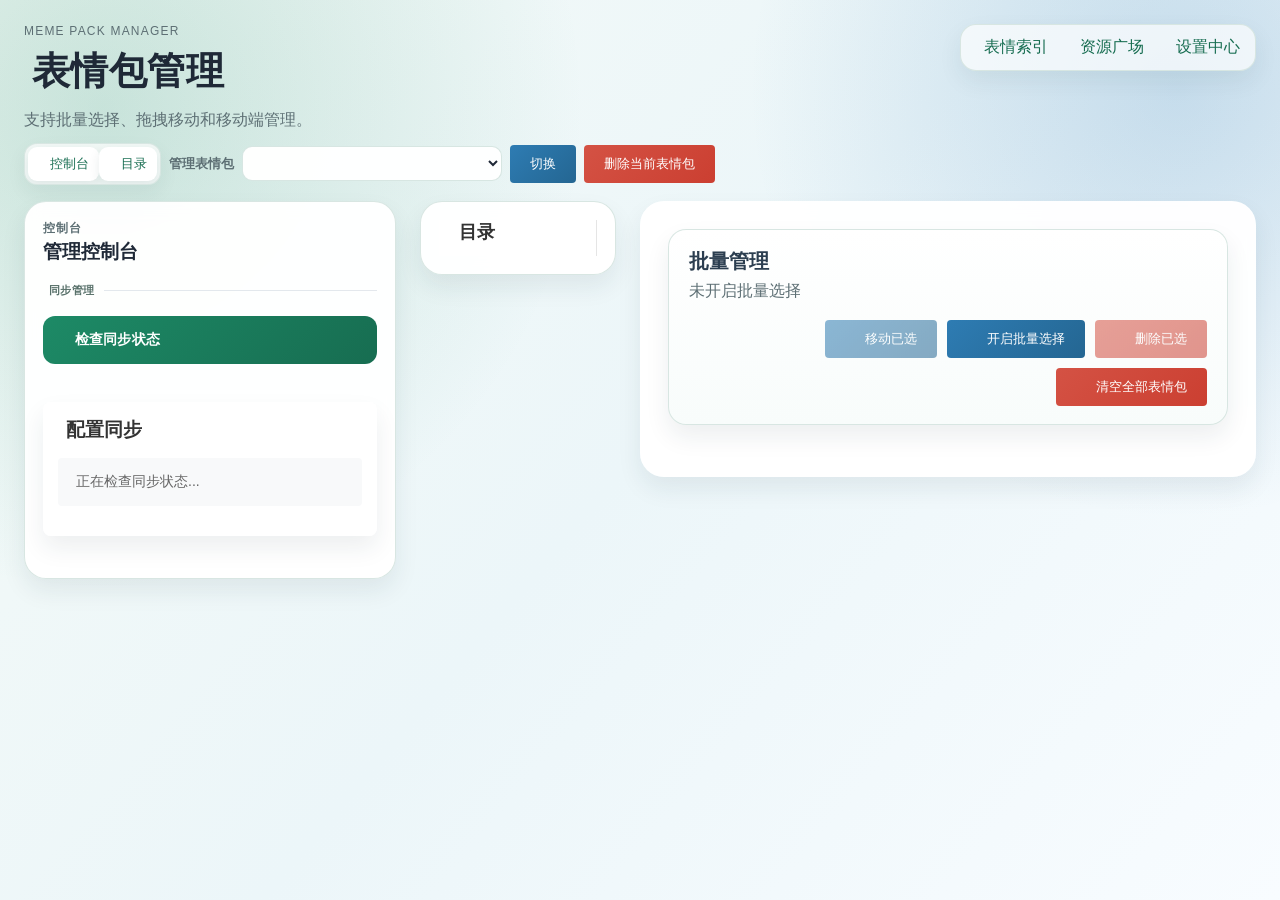
==== commit 1885f7a8: "2" ====
--- a/pages/a_manage/index.html
+++ b/pages/a_manage/index.html
@@ -117,24 +117,21 @@
       <div class="nav-actions">
         <a
           class="nav-link"
-          href="/#/plugin-page/meme_manager_master/semantic"
+          href="./semantic/index.html"
           data-nav-page="semantic"
-          target="_top"
           ><i class="fas fa-inbox icon"></i>表情索引</a
         >
         <a
           class="nav-link"
-          href="/#/plugin-page/meme_manager_master/catalog"
+          href="./catalog/index.html"
           data-nav-page="catalog"
-          target="_top"
           data-nav-view="catalog"
           ><i class="fas fa-store icon"></i>资源广场</a
         >
         <a
           class="nav-link"
-          href="/#/plugin-page/meme_manager_master/settings"
+          href="./settings/index.html"
           data-nav-page="settings"
-          target="_top"
           ><i class="fas fa-sliders icon"></i>设置中心</a
         >
       </div>
@@ -208,26 +205,6 @@
           </div>
         </div>
         <div id="emoji-categories"></div>
-        <button id="add-category-btn">
-          <i class="fas fa-plus-circle icon"></i>添加分类
-        </button>
-        <div id="add-category-form" style="display: none">
-          <input
-            type="text"
-            id="new-category-name"
-            placeholder="输入类别名称"
-            class="form-control"
-          />
-          <input
-            type="text"
-            id="new-category-description"
-            placeholder="输入类别描述"
-            class="form-control mt-2"
-          />
-          <button id="save-category-btn" class="btn btn-primary mt-2">
-            <i class="fas fa-save icon"></i>保存分类
-          </button>
-        </div>
       </div>
     </div>
 
@@ -317,14 +294,15 @@
         <p class="category-edit-modal-eyebrow">类别编辑</p>
         <h2 id="category-edit-modal-title">编辑类别</h2>
         <p id="category-edit-modal-description">
-          修改类别名称和描述，保存后立即生效。
+          仅可修改标签描述，标签名称保持固定。
         </p>
         <div class="category-edit-form-panel">
-          <label for="category-edit-name-input">类别名称</label>
+          <label for="category-edit-name-input">固定标签</label>
           <input
             id="category-edit-name-input"
             type="text"
-            placeholder="输入类别名称"
+            readonly
+            aria-label="固定标签名称，不可修改"
           />
           <label for="category-edit-desc-input">类别描述</label>
           <input
--- a/pages/a_manage/style.css
+++ b/pages/a_manage/style.css
@@ -564,14 +564,6 @@
   max-width: 300px;
 }
 
-#add-category-form {
-  margin: 10px 0;
-}
-
-#add-category-form input {
-  margin-right: 10px;
-}
-
 .delete-category-btn {
   display: inline-flex;
   align-items: center;
@@ -2091,9 +2083,7 @@
 
 .sync-buttons button,
 .sync-status button,
-.selection-toolbar-actions button,
-#add-category-btn,
-#save-category-btn {
+.selection-toolbar-actions button {
   margin: 0;
 }
 
@@ -2416,9 +2406,7 @@
   .confirm-modal-actions button,
   .danger-modal-actions button,
   .sync-buttons button,
-  .sync-status button,
-  #add-category-btn,
-  #save-category-btn {
+  .sync-status button {
     width: 100%;
     justify-content: center;
   }
@@ -2660,7 +2648,6 @@
 
 .manage-pack-switch-row select,
 .category-edit-form-panel input,
-#add-category-form input,
 input[type="text"],
 input[type="file"],
 select {
@@ -2670,7 +2657,6 @@
 
 .manage-pack-switch-row select:focus,
 .category-edit-form-panel input:focus,
-#add-category-form input:focus,
 input[type="text"]:focus,
 input[type="file"]:focus,
 select:focus {
@@ -2681,8 +2667,6 @@
 
 button,
 .selection-toolbar-actions button,
-#add-category-btn,
-#save-category-btn,
 .category-actions button,
 .sync-buttons button {
   background: linear-gradient(135deg, var(--ui-brand), var(--ui-brand-strong));
@@ -2693,8 +2677,6 @@
 
 button:hover:not(:disabled),
 .selection-toolbar-actions button:hover:not(:disabled),
-#add-category-btn:hover:not(:disabled),
-#save-category-btn:hover:not(:disabled),
 .category-actions button:hover:not(:disabled),
 .sync-buttons button:hover:not(:disabled) {
   transform: translateY(-1px);
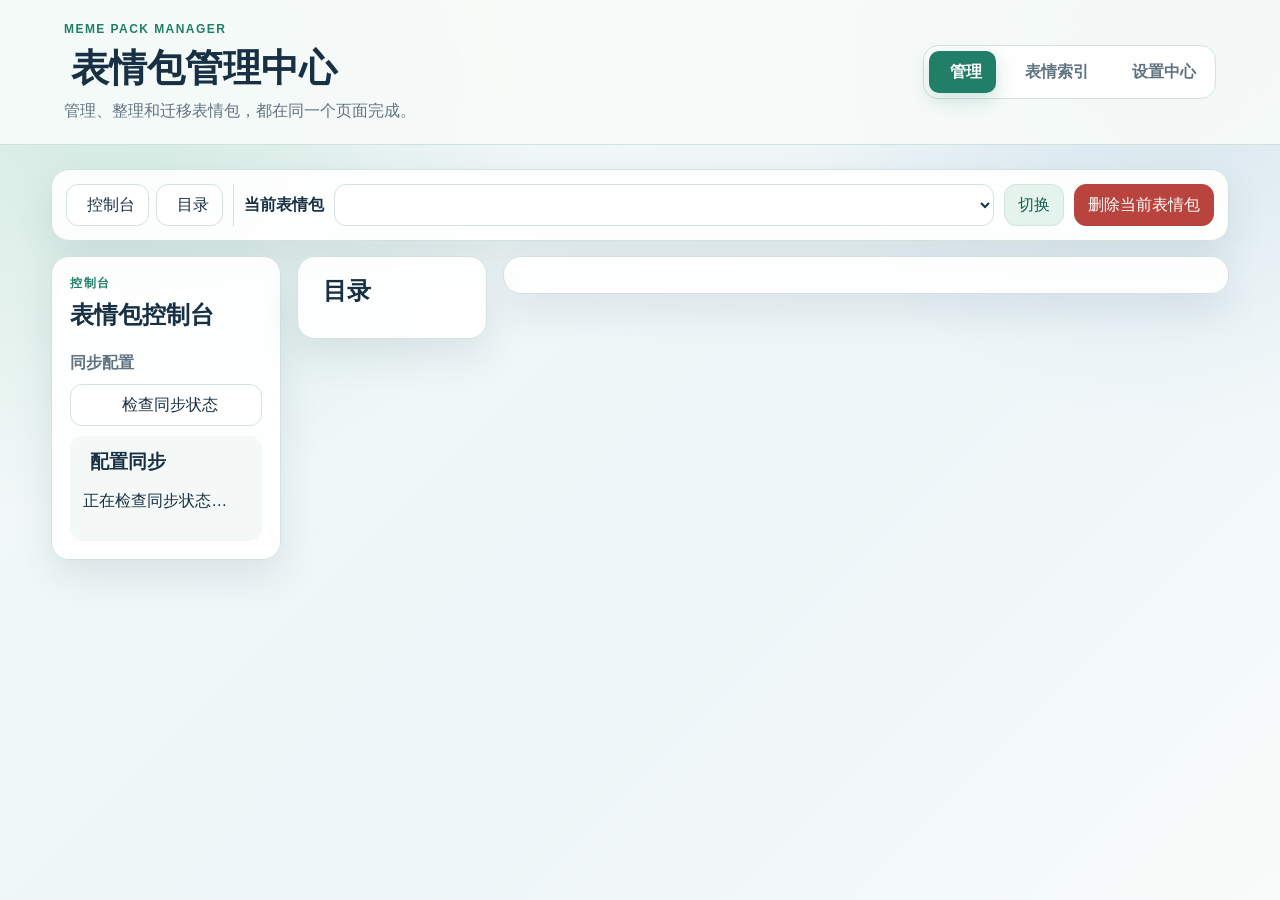
==== commit 813967d9: "fix: simplify and stabilize webui navigation" ====
--- a/pages/a_manage/index.html
+++ b/pages/a_manage/index.html
@@ -5,311 +5,305 @@
     <meta name="viewport" content="width=device-width, initial-scale=1.0" />
     <title>表情包管理中心</title>
     <link rel="stylesheet" href="./fa.min.css" />
-    <link rel="stylesheet" href="./style.css" />
-    <style>
-      .icon {
-        margin-right: 8px;
-        font-size: 0.9em;
-      }
-      .fa-cloud-arrow-up {
-        color: #2ecc71;
-      }
-      .fa-cloud-arrow-down {
-        color: #3498db;
-      }
-      .empty-pack-hint {
-        margin-bottom: 16px;
-        padding: 14px 16px;
-        border-radius: 12px;
-        border: 1px solid #d7e8dd;
-        background: #f4fbf7;
-      }
-      .empty-pack-hint-title {
-        margin: 0;
-        font-size: 15px;
-        color: #235a43;
-      }
-      .empty-pack-hint-meta {
-        margin: 8px 0 0;
-        color: #476958;
-        font-size: 13px;
-      }
-      .empty-pack-hint-actions {
-        margin-top: 10px;
-        display: flex;
-        gap: 10px;
-        flex-wrap: wrap;
-      }
-      .empty-pack-hint-actions a,
-      .empty-pack-hint-actions button {
-        display: inline-flex;
-        align-items: center;
-        justify-content: center;
-        border-radius: 999px;
-        border: 1px solid #2f7d5c;
-        background: #fff;
-        color: #2f7d5c;
-        padding: 8px 16px;
-        min-height: 40px;
-        line-height: 1.2;
-        font-weight: 600;
-        font-family: inherit;
-        margin: 0;
-        text-decoration: none;
-        font-size: 13px;
-        cursor: pointer;
-        appearance: none;
-        -webkit-appearance: none;
-        vertical-align: middle;
-      }
-      .empty-pack-hint-actions a:hover,
-      .empty-pack-hint-actions button:hover {
-        background: #f0faf4;
-      }
-    </style>
+    <link rel="stylesheet" href="./style.css?v=20260811-spa-cleanup-1" />
+    <link rel="stylesheet" href="./capture-index.css?v=20260811-spa-cleanup-1" />
+    <link rel="stylesheet" href="./settings.css?v=20260811-spa-cleanup-1" />
   </head>
   <body class="app-page">
-    <header class="page-header">
-      <div class="page-header-main">
-        <div class="page-title-block">
-          <p class="eyebrow">Meme Pack Manager</p>
-          <h1><i class="fas fa-face-grin-beam icon"></i>表情包管理</h1>
-          <p class="page-subtitle">
-            支持批量选择、拖拽移动和移动端管理。
-          </p>
-          <div class="manage-pack-switch-row">
-            <div class="panel-toggle-group" role="group" aria-label="页面视图">
-              <button
-                id="console-toggle-btn"
-                class="panel-toggle"
-                type="button"
-                aria-expanded="true"
-                aria-controls="app-sidebar-panel"
-                aria-label="切换控制台"
-              >
-                <i class="fas fa-sliders icon"></i>控制台
-              </button>
-              <button
-                id="directory-toggle-btn"
-                class="panel-toggle"
-                type="button"
-                aria-expanded="true"
-                aria-controls="app-directory-panel"
-                aria-label="切换目录"
-              >
-                <i class="fas fa-folder-open icon"></i>目录
-              </button>
-            </div>
-            <label for="manage-pack-select">管理表情包</label>
-            <select
-              id="manage-pack-select"
-              aria-label="选择管理的表情包"
-            ></select>
-            <button id="switch-manage-pack-btn" type="button" class="secondary">
-              切换
+    <header class="spa-header">
+      <div>
+        <p class="eyebrow">Meme Pack Manager</p>
+        <h1><i class="fas fa-face-grin-beam icon"></i>表情包管理中心</h1>
+        <p class="spa-subtitle">管理、整理和迁移表情包，都在同一个页面完成。</p>
+      </div>
+      <nav class="view-tabs" aria-label="功能导航">
+        <a href="#manage" data-route="manage">
+          <i class="fas fa-images icon"></i>管理
+        </a>
+        <a href="#index" data-route="index">
+          <i class="fas fa-inbox icon"></i>表情索引
+        </a>
+        <a href="#settings" data-route="settings">
+          <i class="fas fa-sliders icon"></i>设置中心
+        </a>
+      </nav>
+    </header>
+
+    <section id="view-manage" class="app-view manage-view" data-view="manage">
+      <div class="manage-view-heading">
+        <div class="manage-pack-switch-row">
+          <div class="panel-toggle-group" role="group" aria-label="页面视图">
+            <button
+              id="console-toggle-btn"
+              class="panel-toggle"
+              type="button"
+              aria-expanded="true"
+              aria-controls="app-sidebar-panel"
+            >
+              <i class="fas fa-sliders icon"></i>控制台
             </button>
-            <button id="delete-manage-pack-btn" type="button" class="danger">
-              删除当前表情包
+            <button
+              id="directory-toggle-btn"
+              class="panel-toggle"
+              type="button"
+              aria-expanded="true"
+              aria-controls="app-directory-panel"
+            >
+              <i class="fas fa-folder-open icon"></i>目录
             </button>
           </div>
-        </div>
-      </div>
-      <div class="nav-actions">
-        <a
-          class="nav-link"
-          href="./semantic/index.html"
-          data-nav-page="semantic"
-          ><i class="fas fa-inbox icon"></i>表情索引</a
-        >
-        <a
-          class="nav-link"
-          href="./catalog/index.html"
-          data-nav-page="catalog"
-          data-nav-view="catalog"
-          ><i class="fas fa-store icon"></i>资源广场</a
-        >
-        <a
-          class="nav-link"
-          href="./settings/index.html"
-          data-nav-page="settings"
-          ><i class="fas fa-sliders icon"></i>设置中心</a
-        >
-      </div>
-    </header>
-
-    <div
-      id="sidebar-backdrop"
-      class="sidebar-backdrop hidden"
-      aria-hidden="true"
-    ></div>
-
-    <div class="container">
-      <aside class="left-panel" id="app-sidebar-panel">
-        <div class="left-panel-header">
-          <div>
-            <p class="left-panel-eyebrow">控制台</p>
-            <h2>管理控制台</h2>
-          </div>
-        </div>
-
-        <div class="console-section-heading">
-          <span><i class="fas fa-arrows-rotate"></i>同步管理</span>
-        </div>
-        <div class="sync-buttons">
-          <button id="check-sync-btn">
-            <i class="fas fa-sync icon"></i>检查同步状态
-          </button>
-        </div>
-
-        <div class="sync-panel">
-          <h3><i class="fas fa-gear icon"></i>配置同步</h3>
-          <div id="sync-status">
-            <p>
-              <i class="fas fa-spinner fa-spin icon"></i>正在检查同步状态...
-            </p>
-          </div>
-        </div>
-
-      </aside>
-
-      <aside class="directory-panel" id="app-directory-panel">
-        <div id="sidebar">
-          <h2><i class="fas fa-folder-open icon"></i>目录</h2>
-          <ul id="sidebar-list"></ul>
-        </div>
-      </aside>
-
-      <div id="content">
-        <div class="page-toolbar">
-          <div class="selection-toolbar">
-            <div class="selection-toolbar-copy">
-              <h2>批量管理</h2>
-              <p id="selection-summary">未开启批量选择</p>
-            </div>
-            <div class="selection-toolbar-controls">
-              <div class="selection-toolbar-actions">
-                <button id="batch-move-btn" class="secondary" disabled>
-                  <i class="fas fa-right-left icon"></i>移动已选
+          <label for="manage-pack-select">当前表情包</label>
+          <select id="manage-pack-select" aria-label="选择管理的表情包"></select>
+          <button id="switch-manage-pack-btn" type="button" class="secondary">切换</button>
+          <button id="delete-manage-pack-btn" type="button" class="danger">删除当前表情包</button>
+        </div>
+      </div>
+
+      <div id="sidebar-backdrop" class="sidebar-backdrop hidden" aria-hidden="true"></div>
+      <div class="container">
+        <aside class="left-panel" id="app-sidebar-panel">
+          <div class="left-panel-header">
+            <div>
+              <p class="left-panel-eyebrow">控制台</p>
+              <h2>表情包控制台</h2>
+            </div>
+          </div>
+          <div class="console-section-heading">
+            <span><i class="fas fa-arrows-rotate"></i>同步配置</span>
+          </div>
+          <div class="sync-buttons">
+            <button id="check-sync-btn">
+              <i class="fas fa-sync icon"></i>检查同步状态
+            </button>
+          </div>
+          <div class="sync-panel">
+            <h3><i class="fas fa-gear icon"></i>配置同步</h3>
+            <div id="sync-status"><p>正在检查同步状态…</p></div>
+          </div>
+        </aside>
+
+        <aside class="directory-panel" id="app-directory-panel">
+          <div id="sidebar">
+            <h2><i class="fas fa-folder-open icon"></i>目录</h2>
+            <ul id="sidebar-list"></ul>
+          </div>
+        </aside>
+
+        <main id="content">
+          <div id="emoji-categories"></div>
+        </main>
+      </div>
+    </section>
+
+    <section id="view-index" class="app-view capture-index-view" data-view="index" hidden>
+      <div class="view-heading">
+        <p class="kicker">Capture Workspace</p>
+        <h2>表情索引</h2>
+        <p>按分类查看表情缩略图；重索引只整理文件编号，不重复识别。</p>
+      </div>
+      <main class="capture-layout">
+        <section class="capture-toolbar capture-panel">
+          <label for="pack">表情包</label>
+          <select id="pack" aria-label="选择表情包"></select>
+          <button id="capture-refresh-button" type="button">刷新记录</button>
+          <button id="capture-reindex-button" type="button">重索引</button>
+          <button id="capture-index-button" type="button" class="primary">分类索引待处理项</button>
+          <button id="capture-ignore-duplicates-button" type="button">全部忽略重复记录</button>
+        </section>
+
+        <div class="capture-progress-row">
+          <div id="capture-reindex-progress" class="reindex-progress" hidden aria-live="polite">
+            <div class="reindex-progress-heading">
+              <span id="capture-reindex-progress-label">尚未开始重索引</span>
+              <span id="capture-reindex-progress-count">0/0</span>
+            </div>
+            <progress id="capture-reindex-progress-bar" max="1" value="0">0%</progress>
+          </div>
+        </div>
+
+        <p id="notice" class="notice" aria-live="polite"></p>
+        <section id="capture-summary" class="summary" aria-live="polite"></section>
+        <section id="capture-folders" class="folders" aria-live="polite"></section>
+        <section id="capture-category-filters" class="category-filters" aria-label="按分类查看"></section>
+
+        <section class="sections-stack">
+          <article id="capture-indexed-panel" class="capture-panel column">
+            <div class="column-heading">
+              <div>
+                <span class="kicker">近期分类索引</span>
+                <h2>已经整理好的表情</h2>
+              </div>
+              <span id="capture-indexed-count" class="badge">0</span>
+            </div>
+            <div id="capture-indexed-items" class="cards"></div>
+            <nav id="capture-pagination" class="capture-pagination" aria-label="已分类表情分页" hidden>
+              <button id="capture-pagination-prev" type="button">上一页</button>
+              <div id="capture-pagination-pages" class="capture-pagination-pages"></div>
+              <button id="capture-pagination-next" type="button">下一页</button>
+              <span id="capture-pagination-summary" class="capture-pagination-summary"></span>
+            </nav>
+          </article>
+
+          <article id="capture-pending-panel" class="capture-panel column pending-column">
+            <div class="column-heading">
+              <div>
+                <span class="kicker">刚偷取</span>
+                <h2>等待分类处理</h2>
+              </div>
+              <span id="capture-pending-count" class="badge warm">0</span>
+            </div>
+            <div id="capture-pending-items" class="cards"></div>
+          </article>
+        </section>
+      </main>
+
+      <div id="capture-confirm-mask" class="capture-confirm-mask hidden" aria-hidden="true">
+        <div class="capture-confirm-card" role="dialog" aria-modal="true" aria-labelledby="capture-confirm-title">
+          <p class="kicker">操作确认</p>
+          <h2 id="capture-confirm-title">请确认操作</h2>
+          <p id="capture-confirm-description"></p>
+          <div class="capture-confirm-actions">
+            <button id="capture-confirm-cancel" type="button">取消</button>
+            <button id="capture-confirm-confirm" type="button" class="primary">确认</button>
+          </div>
+        </div>
+      </div>
+      <div id="preview-mask" class="preview-mask hidden" aria-hidden="true">
+        <button id="preview-close" type="button" aria-label="关闭预览">×</button>
+        <img id="preview-image" alt="表情包预览" />
+      </div>
+    </section>
+
+    <section id="view-settings" class="app-view settings-view" data-view="settings" hidden>
+      <div class="view-heading">
+        <p class="eyebrow">Meme Pack Settings</p>
+        <h2>设置中心</h2>
+        <p>管理 persona、session 和默认选择规则，并迁移或还原运行时数据。</p>
+      </div>
+      <main class="settings-layout">
+        <section class="settings-panel rules-panel">
+          <div class="panel-head">
+            <h2><i class="fas fa-route icon"></i>选择规则</h2>
+            <div class="head-actions">
+              <button id="add-rule-btn" class="secondary">新增规则</button>
+              <button id="reload-rules-btn" class="ghost">重新加载</button>
+            </div>
+          </div>
+          <p class="hint">规则按从上到下匹配，默认规则固定在最后。</p>
+          <p class="hint">可拖拽非默认规则调整顺序，default 规则不可拖动。</p>
+          <div id="rules-validation" class="validation hidden"></div>
+          <div id="rules-list" class="rules-list"></div>
+          <div class="save-row">
+            <button id="save-rules-btn"><i class="fas fa-floppy-disk icon"></i>保存规则</button>
+          </div>
+        </section>
+
+        <section class="settings-panel backup-panel">
+          <h2><i class="fas fa-box-archive icon"></i>数据迁移</h2>
+          <div class="block pack-transfer-block">
+            <h3>表情包迁移（单包）</h3>
+            <p class="hint">导出或导入当前单个表情包，不影响全量备份。</p>
+            <div class="field-row">
+              <label for="transfer-pack-select">当前表情包</label>
+              <select id="transfer-pack-select" aria-label="选择迁移的表情包"></select>
+            </div>
+            <p id="transfer-current-pack" class="result" aria-live="polite">正在读取当前表情包…</p>
+
+            <details class="pack-transfer-section" open>
+              <summary>
+                <span class="pack-transfer-summary-icon share-icon"><i class="fas fa-file-export"></i></span>
+                <span><strong>导出当前表情包</strong><small>生成可迁移压缩包</small></span>
+              </summary>
+              <div class="pack-transfer-section-body">
+                <button id="export-pack-download-btn" type="button">
+                  <i class="fas fa-download icon"></i>下载迁移包
                 </button>
-                <button id="toggle-selection-mode-btn" class="secondary">
-                  <i class="fas fa-list-check icon"></i>开启批量选择
-                </button>
-                <button id="batch-delete-btn" class="danger" disabled>
-                  <i class="fas fa-trash-can icon"></i>删除已选
-                </button>
-                <button id="clear-all-btn" class="danger">
-                  <i class="fas fa-radiation icon"></i>清空全部表情包
-                </button>
+                <p id="export-pack-result" class="result" aria-live="polite"></p>
               </div>
-            </div>
-          </div>
-        </div>
-        <div id="emoji-categories"></div>
-      </div>
-    </div>
-
-    <div
-      id="toast-container"
-      class="toast-container"
-      aria-live="polite"
-      aria-atomic="true"
-    ></div>
-
-    <div
-      id="batch-context-menu"
-      class="batch-context-menu hidden"
-      role="menu"
-      aria-hidden="true"
-      aria-label="批量管理菜单"
-    >
-      <div class="batch-context-menu-header">
-        <p id="batch-context-menu-title">批量管理</p>
-        <p id="batch-context-menu-subtitle">选择一个操作继续</p>
-      </div>
-      <div class="batch-context-menu-actions">
-        <button
-          id="context-menu-delete-btn"
-          type="button"
-          class="danger"
-          role="menuitem"
-        >
-          <i class="fas fa-trash-can icon"></i>删除文件
-        </button>
-        <button
-          id="context-menu-move-btn"
-          type="button"
-          class="secondary"
-          role="menuitem"
-        >
-          <i class="fas fa-right-left icon"></i>移动文件
-        </button>
-        <button
-          id="context-menu-copy-btn"
-          type="button"
-          class="secondary"
-          role="menuitem"
-        >
-          <i class="fas fa-copy icon"></i>复制文件
-        </button>
-        <button id="context-menu-paste-btn" type="button" role="menuitem">
-          <i class="fas fa-paste icon"></i>粘贴文件
-        </button>
-      </div>
-    </div>
-
-    <div
-      id="move-target-modal"
-      class="move-target-modal hidden"
-      aria-hidden="true"
-    >
-      <div
-        class="move-target-modal-card"
-        role="dialog"
-        aria-modal="true"
-        aria-labelledby="move-target-modal-title"
-      >
-        <p class="move-target-modal-eyebrow">批量移动</p>
-        <h2 id="move-target-modal-title">选择目标分类</h2>
-        <p id="move-target-modal-description">
-          选择一个分类，将已选表情包批量移动过去。
-        </p>
-        <div id="move-target-list" class="move-target-list"></div>
-        <div class="move-target-modal-actions">
-          <button id="move-target-cancel-btn" class="secondary">取消</button>
-        </div>
-      </div>
-    </div>
-
-    <div
-      id="category-edit-modal"
-      class="category-edit-modal hidden"
-      aria-hidden="true"
-    >
-      <div
-        class="category-edit-modal-card"
-        role="dialog"
-        aria-modal="true"
-        aria-labelledby="category-edit-modal-title"
-      >
-        <p class="category-edit-modal-eyebrow">类别编辑</p>
+            </details>
+
+            <details class="pack-transfer-section">
+              <summary>
+                <span class="pack-transfer-summary-icon import-icon"><i class="fas fa-file-import"></i></span>
+                <span><strong>从压缩包导入</strong><small>兼容新版与旧版表情包</small></span>
+              </summary>
+              <div class="pack-transfer-section-body">
+                <label id="pack-import-dropzone" class="pack-import-dropzone" for="pack-import-file">
+                  <input id="pack-import-file" type="file" accept=".zip,application/zip" />
+                  <i class="fas fa-cloud-arrow-up"></i>
+                  <span>
+                    <strong id="pack-import-file-label">选择或拖入 zip 文件</strong>
+                    <small>先检查，不会立即覆盖</small>
+                  </span>
+                </label>
+                <div id="pack-import-preview" class="pack-import-preview hidden" aria-live="polite">
+                  <div class="pack-import-preview-header">
+                    <div>
+                      <strong id="pack-import-preview-name">待导入表情包</strong>
+                      <span id="pack-import-preview-format">正在识别格式</span>
+                    </div>
+                    <button id="pack-import-reset-btn" type="button" class="secondary compact-btn">重选</button>
+                  </div>
+                  <p id="pack-import-warning" class="pack-import-warning hidden"></p>
+                  <div class="pack-import-options">
+                    <label><input id="pack-import-set-default" type="checkbox" />导入后设为默认表情包</label>
+                    <label><input id="pack-import-overwrite" type="checkbox" />同名时覆盖现有表情包</label>
+                  </div>
+                  <button id="pack-import-confirm-btn" type="button">
+                    <i class="fas fa-circle-check icon"></i>确认导入
+                  </button>
+                </div>
+                <p id="pack-import-result" class="result" aria-live="polite"></p>
+              </div>
+            </details>
+          </div>
+
+          <div class="block">
+            <h3>导出全量备份</h3>
+            <div class="field-row">
+              <label for="backup-output-dir-input">导出目录（可选）</label>
+              <input id="backup-output-dir-input" type="text" placeholder="留空则导出到默认 backup 目录" />
+            </div>
+            <button id="export-backup-btn"><i class="fas fa-file-export icon"></i>导出全量备份</button>
+            <p id="export-result" class="result"></p>
+          </div>
+
+          <div class="block">
+            <h3>还原全量备份</h3>
+            <div class="field-row">
+              <label for="backup-file-input">备份压缩包（zip）</label>
+              <input id="backup-file-input" type="file" accept=".zip" />
+            </div>
+            <label class="checkbox">
+              <input id="import-overwrite-checkbox" type="checkbox" />
+              <span>覆盖同名 pack（恢复时清空并重建冲突目录）</span>
+            </label>
+            <button id="import-backup-btn" class="danger">
+              <i class="fas fa-file-import icon"></i>导入全量备份
+            </button>
+            <p id="import-result" class="result"></p>
+          </div>
+        </section>
+
+        <section class="settings-panel log-panel">
+          <h2><i class="fas fa-list-check icon"></i>操作日志</h2>
+          <div id="log-list" class="log-list"></div>
+        </section>
+      </main>
+    </section>
+
+    <div id="toast-container" class="toast-container" aria-live="polite" aria-atomic="true"></div>
+
+    <div id="category-edit-modal" class="category-edit-modal hidden" aria-hidden="true">
+      <div class="category-edit-modal-card" role="dialog" aria-modal="true" aria-labelledby="category-edit-modal-title">
+        <p class="category-edit-modal-eyebrow">分类编辑</p>
         <h2 id="category-edit-modal-title">编辑类别</h2>
-        <p id="category-edit-modal-description">
-          仅可修改标签描述，标签名称保持固定。
-        </p>
+        <p id="category-edit-modal-description">仅可修改标签描述。</p>
         <div class="category-edit-form-panel">
           <label for="category-edit-name-input">固定标签</label>
-          <input
-            id="category-edit-name-input"
-            type="text"
-            readonly
-            aria-label="固定标签名称，不可修改"
-          />
-          <label for="category-edit-desc-input">类别描述</label>
-          <input
-            id="category-edit-desc-input"
-            type="text"
-            placeholder="输入类别描述"
-          />
+          <input id="category-edit-name-input" type="text" readonly />
+          <label for="category-edit-desc-input">分类描述</label>
+          <input id="category-edit-desc-input" type="text" placeholder="请输入分类描述" />
         </div>
         <div class="category-edit-modal-actions">
           <button id="category-edit-cancel-btn" class="secondary">取消</button>
@@ -319,12 +313,7 @@
     </div>
 
     <div id="confirm-modal" class="confirm-modal hidden" aria-hidden="true">
-      <div
-        class="confirm-modal-card"
-        role="dialog"
-        aria-modal="true"
-        aria-labelledby="confirm-modal-title"
-      >
+      <div class="confirm-modal-card" role="dialog" aria-modal="true" aria-labelledby="confirm-modal-title">
         <p class="confirm-modal-eyebrow">操作确认</p>
         <h2 id="confirm-modal-title">请确认操作</h2>
         <p id="confirm-modal-description"></p>
@@ -335,17 +324,8 @@
       </div>
     </div>
 
-    <div
-      id="danger-confirm-modal"
-      class="danger-modal hidden"
-      aria-hidden="true"
-    >
-      <div
-        class="danger-modal-card"
-        role="dialog"
-        aria-modal="true"
-        aria-labelledby="danger-modal-title"
-      >
+    <div id="danger-confirm-modal" class="danger-modal hidden" aria-hidden="true">
+      <div class="danger-modal-card" role="dialog" aria-modal="true" aria-labelledby="danger-modal-title">
         <p class="danger-modal-eyebrow">危险操作</p>
         <h2 id="danger-modal-title">请确认操作</h2>
         <p id="danger-modal-description"></p>
@@ -353,45 +333,17 @@
           <input type="checkbox" id="danger-modal-ack" />
           <span>我已理解该操作不可恢复</span>
         </label>
-        <p id="danger-modal-stage-text" class="danger-modal-stage-text">
-          请先勾选已理解，再进入 5 秒倒计时的最终确认。
-        </p>
+        <p id="danger-modal-stage-text" class="danger-modal-stage-text">请先勾选已理解，再等待倒计时。</p>
         <div class="danger-modal-actions">
           <button id="danger-modal-cancel-btn" class="secondary">取消</button>
-          <button id="danger-modal-confirm-btn" class="danger" disabled>
-            继续确认
-          </button>
+          <button id="danger-modal-confirm-btn" class="danger" disabled>请先确认</button>
         </div>
       </div>
     </div>
 
-    <div id="drag-hud" class="drag-hud hidden" aria-hidden="true">
-      <div class="drag-hud-ring"></div>
-      <div class="drag-hud-center">
-        <span id="drag-hud-label">2s</span>
-      </div>
-      <div id="drag-hud-caption" class="drag-hud-caption">
-        长按 2 秒进入拖拽
-      </div>
-    </div>
-
-    <div
-      id="image-preview-modal"
-      class="image-preview-modal hidden"
-      aria-hidden="true"
-    >
-      <div
-        class="image-preview-stage"
-        role="dialog"
-        aria-modal="true"
-        aria-label="表情包预览"
-      >
-        <button
-          id="image-preview-close-btn"
-          class="image-preview-close"
-          type="button"
-          aria-label="关闭预览"
-        >
+    <div id="image-preview-modal" class="image-preview-modal hidden" aria-hidden="true">
+      <div class="image-preview-stage" role="dialog" aria-modal="true" aria-label="表情包预览">
+        <button id="image-preview-close-btn" class="image-preview-close" type="button" aria-label="关闭预览">
           <i class="fas fa-xmark"></i>
         </button>
         <div id="image-preview-frame" class="image-preview-frame">
@@ -399,22 +351,21 @@
             <i class="fas fa-spinner fa-spin"></i>
           </div>
           <img id="image-preview-img" alt="表情包预览" />
-          <button
-            id="image-preview-original-btn"
-            class="image-preview-original"
-            type="button"
-          >
+          <button id="image-preview-original-btn" class="image-preview-original" type="button">
             <i class="fas fa-up-right-and-down-left-from-center icon"></i>原图
           </button>
         </div>
       </div>
     </div>
 
-    <script type="module" src="./state.js"></script>
-    <script type="module" src="./api.js"></script>
-    <script type="module" src="./dialogs.js"></script>
-    <script type="module" src="./pack.js"></script>
-    <script type="module" src="./emoji.js"></script>
-    <script type="module" src="./script.js"></script>
+    <script type="module" src="./state.js?v=20260811-spa-cleanup-1"></script>
+    <script type="module" src="./api.js?v=20260811-spa-cleanup-1"></script>
+    <script type="module" src="./dialogs.js?v=20260811-spa-cleanup-1"></script>
+    <script type="module" src="./pack.js?v=20260811-spa-cleanup-1"></script>
+    <script type="module" src="./emoji.js?v=20260811-spa-cleanup-1"></script>
+    <script type="module" src="./script.js?v=20260811-spa-cleanup-1"></script>
+    <script type="module" src="./capture-index.js?v=20260811-spa-cleanup-1"></script>
+    <script type="module" src="./settings.js?v=20260811-spa-cleanup-1"></script>
+    <script type="module" src="./router.js?v=20260811-spa-cleanup-1"></script>
   </body>
 </html>
--- a/pages/a_manage/style.css
+++ b/pages/a_manage/style.css
@@ -1,4127 +1,607 @@
 :root {
-  --primary-color: #2ecc71;
-  --secondary-color: #3498db;
-  --success: #27ae60;
-  --warning: #f1c40f;
-  --danger: #e74c3c;
-  --text-primary: #2c3e50;
-  --text-secondary: #7f8c8d;
-  --bg-light: #f8f9fa;
-  --border-color: #ecf0f1;
-  --radius-lg: 12px;
-  --radius-md: 8px;
-  --shadow-sm: 0 2px 8px rgba(0, 0, 0, 0.1);
-  --shadow-md: 0 4px 16px rgba(0, 0, 0, 0.08);
-  --transition: all 0.3s cubic-bezier(0.4, 0, 0.2, 1);
-}
-
-/* 基础重置 */
+  --ink: #183044;
+  --muted: #607381;
+  --brand: #217e67;
+  --brand-strong: #17624f;
+  --brand-soft: #e4f4ed;
+  --accent: #2f6ea3;
+  --danger: #b8443d;
+  --line: #d3e2df;
+  --panel: rgba(255, 255, 255, 0.92);
+  --shadow: 0 16px 38px rgba(35, 72, 79, 0.11);
+  --radius: 18px;
+  color: var(--ink);
+  background: #eef7f6;
+  font-family: "Noto Sans SC", "Segoe UI Variable", "PingFang SC", "Microsoft YaHei", sans-serif;
+}
+
 * {
   box-sizing: border-box;
+}
+
+html {
+  scroll-behavior: smooth;
+}
+
+body {
   margin: 0;
-  padding: 0;
-}
-
-/* 布局系统 */
-.container {
-  display: grid;
-  grid-template-columns: 280px 1fr;
-  gap: 2rem;
-  max-width: 1400px;
-  margin: 0 auto;
-  padding: 1.5rem;
-}
-
-/* 侧边栏优化 */
-#sidebar {
+  min-height: 100vh;
+  color: var(--ink);
+  background:
+    radial-gradient(circle at 8% 8%, rgba(45, 157, 118, 0.17), transparent 31%),
+    radial-gradient(circle at 92% 4%, rgba(65, 130, 178, 0.14), transparent 27%),
+    linear-gradient(135deg, #f4faf7, #edf5f8 56%, #f8fbfa);
+}
+
+button,
+select,
+input {
+  min-height: 42px;
+  border: 1px solid var(--line);
+  border-radius: 12px;
+  padding: 9px 13px;
+  color: inherit;
+  background: #fff;
+  font: inherit;
+}
+
+button,
+select {
+  cursor: pointer;
+}
+
+button:hover:not(:disabled),
+select:hover:not(:disabled) {
+  border-color: var(--brand);
+}
+
+button:disabled {
+  cursor: not-allowed;
+  opacity: 0.58;
+}
+
+button:focus-visible,
+select:focus-visible,
+input:focus-visible,
+a:focus-visible,
+[tabindex]:focus-visible {
+  outline: 3px solid rgba(47, 110, 163, 0.28);
+  outline-offset: 2px;
+}
+
+button.secondary {
+  color: var(--brand-strong);
+  background: var(--brand-soft);
+}
+
+button.danger,
+.danger {
+  color: #fff;
+  border-color: var(--danger);
+  background: var(--danger);
+}
+
+.hidden,
+[hidden] {
+  display: none !important;
+}
+
+.icon {
+  margin-right: 7px;
+}
+
+.eyebrow,
+.left-panel-eyebrow {
+  margin: 0 0 7px;
+  color: var(--brand);
+  font-size: 12px;
+  font-weight: 800;
+  letter-spacing: 0.12em;
+  text-transform: uppercase;
+}
+
+.spa-header {
   position: sticky;
-  top: 2rem;
-  height: calc(100vh - 3rem);
-  background: rgba(255, 255, 255, 0.98);
-  border-radius: var(--radius-lg);
-  padding: 1.5rem;
-  box-shadow: var(--shadow-md);
-  backdrop-filter: blur(12px);
-  display: flex;
-  flex-direction: column;
-}
-
-#sidebar h2 {
-  font-size: 1.25rem;
-  color: var(--text-primary);
-  display: flex;
+  top: 0;
+  z-index: 30;
+  display: flex;
+  justify-content: space-between;
   align-items: center;
-  gap: 0.75rem;
-  margin-bottom: 1.5rem;
-}
-
-#sidebar-list {
-  flex: 1;
-  overflow-y: auto;
-}
-
-#sidebar-list li a {
-  display: flex;
-  align-items: center;
-  gap: 0.75rem;
-  padding: 0.75rem 1rem;
-  border-radius: var(--radius-md);
-  background: var(--bg-light);
-  color: var(--text-secondary);
-  transition: var(--transition);
-}
-
-#sidebar-list li a:hover {
-  background: var(--primary-color);
-  color: white;
-  transform: translateX(4px);
-}
-
-/* 主要内容区域 */
-#content {
-  background: rgba(255, 255, 255, 0.98);
-  border-radius: var(--radius-lg);
-  padding: 2rem;
-  box-shadow: var(--shadow-md);
-  min-height: calc(100vh - 3rem);
-}
-
-/* 按钮系统 */
-button {
+  gap: 24px;
+  padding: 22px max(24px, 5vw);
+  border-bottom: 1px solid rgba(198, 220, 216, 0.85);
+  background: rgba(247, 251, 249, 0.91);
+  backdrop-filter: blur(18px);
+}
+
+.spa-header h1 {
+  margin: 0;
+  font-size: clamp(24px, 3vw, 38px);
+}
+
+.spa-subtitle {
+  margin: 7px 0 0;
+  color: var(--muted);
+}
+
+.view-tabs {
+  display: flex;
+  gap: 8px;
+  padding: 5px;
+  border: 1px solid var(--line);
+  border-radius: 15px;
+  background: rgba(255, 255, 255, 0.8);
+}
+
+.view-tabs a {
   display: inline-flex;
   align-items: center;
-  gap: 0.75rem;
-  padding: 0.75rem 1.5rem;
-  border: none;
-  border-radius: var(--radius-md);
-  background: var(--primary-color);
-  color: white;
-  cursor: pointer;
-  transition: var(--transition);
-}
-
-button:hover {
-  filter: brightness(1.1);
-  transform: translateY(-1px);
-  box-shadow: var(--shadow-sm);
-}
-
-button.secondary {
-  background: var(--secondary-color);
-}
-
-button.danger {
-  background: var(--danger);
-}
-
-/* 同步面板 */
+  min-height: 42px;
+  padding: 9px 14px;
+  border-radius: 10px;
+  color: var(--muted);
+  font-weight: 700;
+  text-decoration: none;
+}
+
+.view-tabs a[aria-current="page"] {
+  color: #fff;
+  background: var(--brand);
+  box-shadow: 0 7px 18px rgba(33, 126, 103, 0.22);
+}
+
+.app-view {
+  animation: view-enter 160ms ease-out;
+}
+
+.manage-view-heading,
+.view-heading {
+  width: min(1400px, 92vw);
+  margin: 0 auto;
+  padding: 24px 0 15px;
+}
+
+.view-heading h2 {
+  margin: 0;
+  font-size: clamp(27px, 3vw, 40px);
+}
+
+.view-heading p:last-child {
+  margin: 8px 0 0;
+  color: var(--muted);
+}
+
+.manage-pack-switch-row {
+  display: flex;
+  flex-wrap: wrap;
+  align-items: center;
+  gap: 10px;
+  padding: 14px;
+  border: 1px solid var(--line);
+  border-radius: var(--radius);
+  background: var(--panel);
+  box-shadow: var(--shadow);
+}
+
+.manage-pack-switch-row label {
+  font-weight: 700;
+}
+
+.manage-pack-switch-row select {
+  min-width: 210px;
+  flex: 1;
+}
+
+.panel-toggle-group {
+  display: flex;
+  gap: 7px;
+  padding-right: 10px;
+  border-right: 1px solid var(--line);
+}
+
+.container {
+  display: grid;
+  grid-template-columns: minmax(230px, 0.7fr) minmax(190px, 0.55fr) minmax(0, 2.75fr);
+  gap: 16px;
+  width: min(1400px, 92vw);
+  margin: 0 auto 50px;
+  align-items: start;
+}
+
+.left-panel,
+.directory-panel,
+#content,
+.category {
+  border: 1px solid var(--line);
+  border-radius: var(--radius);
+  background: var(--panel);
+  box-shadow: var(--shadow);
+}
+
+.left-panel,
+.directory-panel {
+  position: sticky;
+  top: 130px;
+  padding: 18px;
+}
+
+.left-panel h2,
+.directory-panel h2,
+.category h2 {
+  margin: 0;
+}
+
+.console-section-heading {
+  margin-top: 22px;
+  color: var(--muted);
+  font-weight: 700;
+}
+
+.sync-buttons {
+  margin: 10px 0;
+}
+
+.sync-buttons button {
+  width: 100%;
+}
+
 .sync-panel {
-  background: var(--bg-light);
-  border-radius: var(--radius-lg);
-  padding: 1.5rem;
-  margin-bottom: 1.5rem;
-}
-
-.sync-header {
-  display: flex;
-  align-items: center;
-  gap: 1rem;
-  margin-bottom: 1.5rem;
-}
-
-.sync-status-indicator {
-  width: 12px;
-  height: 12px;
-  border-radius: 50%;
-  background: var(--warning);
-  box-shadow: 0 0 8px var(--warning);
-}
-
-.sync-status-indicator.synced {
-  background: var(--success);
-}
-
-/* 表情包分类 */
-.category {
-  background: white;
-  border-radius: var(--radius-lg);
-  padding: 1.5rem;
-  margin-bottom: 1.5rem;
-  box-shadow: var(--shadow-sm);
-  transition: box-shadow 0.3s ease;
-}
-
-.category:hover {
-  box-shadow: var(--shadow-md);
-}
-
-.emoji-list {
-  display: grid;
-  grid-template-columns: repeat(auto-fill, minmax(140px, 1fr));
-  gap: 1rem;
-  margin-top: 1rem;
-}
-
-.emoji-item {
-  aspect-ratio: 1/1;
-  background-size: cover;
-  border-radius: var(--radius-md);
-  overflow: hidden;
-  position: relative;
-  transition: var(--transition);
-}
-
-.emoji-item:hover {
-  transform: scale(1.03);
-}
-
-/* 上传区块 */
-.upload-emoji {
-  border: 2px dashed var(--border-color);
-  background: rgba(255, 255, 255, 0.9);
-  display: flex;
-  flex-direction: column;
-  align-items: center;
-  justify-content: center;
-  gap: 0.5rem;
-  color: var(--text-secondary);
-  transition: var(--transition);
-}
-
-.upload-emoji:hover {
-  border-color: var(--primary-color);
-  background: rgba(46, 204, 113, 0.05);
-}
-
-/* 表单元素 */
-input[type="text"],
-input[type="file"] {
-  padding: 0.75rem 1rem;
-  border: 1px solid var(--border-color);
-  border-radius: var(--radius-md);
-  width: 100%;
-  transition: var(--transition);
-}
-
-input:focus {
-  outline: none;
-  border-color: var(--primary-color);
-  box-shadow: 0 0 0 3px rgba(46, 204, 113, 0.25);
-}
-
-/* 删除按钮 */
-.delete-btn {
-  position: absolute;
-  top: 8px;
-  right: 8px;
-  width: 24px;
-  height: 24px;
-  background: var(--danger);
-  display: none;
-  align-items: center;
-  justify-content: center;
-  border-radius: 50%;
-  color: white;
-}
-
-.emoji-item:hover .delete-btn {
-  display: flex;
-}
-
-/* 响应式设计 */
-@media (max-width: 768px) {
-  .container {
-    grid-template-columns: 1fr;
-    padding: 1rem;
-  }
-
-  #sidebar {
-    position: static;
-    height: auto;
-  }
-
-  .emoji-list {
-    grid-template-columns: repeat(3, 1fr);
-  }
-}
-
-/* 动画效果 */
-@keyframes spin {
-  to {
-    transform: rotate(360deg);
-  }
-}
-
-.fa-spinner {
-  animation: spin 1s linear infinite;
-}
-
-@keyframes fadeIn {
-  from {
-    opacity: 0;
-    transform: translateY(10px);
-  }
-  to {
-    opacity: 1;
-    transform: translateY(0);
-  }
-}
-
-.category {
-  animation: fadeIn 0.4s ease forwards;
-}
-
-.container {
-  display: flex;
-}
-
-/* 侧边栏 */
-#sidebar {
-  width: 200px;
-  position: sticky;
-  top: 0;
-  height: 100vh;
-  background-color: rgba(255, 255, 255, 0.8);
-  border-right: 1px solid rgba(0, 0, 0, 0.1);
-  padding: 20px;
-  overflow-y: auto;
-  border-radius: 12px;
-  backdrop-filter: blur(8px);
-  -webkit-backdrop-filter: blur(8px);
-  box-shadow: 0 4px 12px rgba(0, 0, 0, 0.1);
-}
-
-/* 目录标题样式 */
-#sidebar h2 {
-  font-size: 18px;
-  margin-top: 0;
-  color: #495057;
-}
-
-/* 目录列表样式 */
-#sidebar-list {
-  list-style-type: none;
-  padding: 0;
-  margin: 0;
-}
-
-/* 目录项目的样式 */
-#sidebar-list li {
-  margin: 10px 0;
-}
-
-#sidebar-list li a {
-  display: block;
-  padding: 10px;
-  background: rgba(255, 255, 255, 0.6);
-  border-radius: 12px;
-  color: #495057;
-  text-decoration: none;
-  transition:
-    background-color 0.3s ease,
-    transform 0.3s ease;
-  backdrop-filter: blur(6px);
-  -webkit-backdrop-filter: blur(6px);
-}
-
-#sidebar-list li a:hover {
-  background-color: rgba(76, 175, 80, 0.2);
-  transform: scale(1.05);
-  color: #4caf50;
-}
-
-#sidebar-list a {
-  text-decoration: none;
-  color: #333;
-  transition: color 0.3s ease;
-}
-
-#sidebar-list a:hover {
-  color: #4caf50;
-}
-
-/* 主要内容区域 */
-#content {
-  flex: 1;
-  padding: 20px;
-  background: rgba(255, 255, 255, 0.8);
-  border-radius: 12px;
-  backdrop-filter: blur(8px);
-  -webkit-backdrop-filter: blur(8px);
-  box-shadow: 0 4px 12px rgba(0, 0, 0, 0.1);
-}
-
-/* 页面背景和文字样式 */
-body {
-  font-family: Arial, sans-serif;
-  background: linear-gradient(45deg, #f8f9fa 0%, #e9ecef 100%);
-  margin: 0;
-  padding: 20px;
-}
-
-h1 {
-  text-align: center;
-  color: #333;
-}
-
-button {
-  padding: 10px 20px;
-  background-color: #4caf50;
-  color: white;
-  border: none;
-  cursor: pointer;
-  margin: 10px;
-  border-radius: 4px;
-  transition: background-color 0.3s ease;
-}
-
-button:hover {
-  background-color: #45a049;
-}
-
-#emoji-categories {
-  margin-top: 20px;
-}
-
-.category {
-  margin-bottom: 30px;
-  padding: 20px;
-  background-color: #fff;
-  border-radius: 8px;
-  box-shadow: 0 2px 4px rgba(0, 0, 0, 0.1);
-}
-
-.category h3 {
-  margin: 0;
-  font-size: 1.2em;
-  color: #333;
-}
-
-.category-description {
-  margin: 0;
-  color: #666;
-  font-size: 0.9em;
-  line-height: 1.4;
-  margin-bottom: 10px;
-}
-
-.emoji-list {
-  display: flex;
-  flex-wrap: wrap;
-  gap: 10px;
-}
-
-.emoji-item {
-  width: 120px;
-  height: 120px;
-  background-size: cover;
-  background-position: center;
-  border: 1px solid #ccc;
-  cursor: pointer;
-  position: relative;
-  border-radius: 8px;
-  overflow: hidden;
-  --drag-progress: 0deg;
-  transition:
-    transform 0.3s ease,
-    box-shadow 0.3s ease,
-    border-color 0.2s ease,
-    filter 0.2s ease;
-}
-
-.emoji-item:hover {
-  transform: scale(1.05);
-  box-shadow: 0 4px 12px rgba(0, 0, 0, 0.2);
-}
-
-.drag-progress-indicator {
-  position: absolute;
-  right: 10px;
-  bottom: 10px;
-  z-index: 2;
-  width: 52px;
-  height: 52px;
-  display: flex;
-  align-items: center;
-  justify-content: center;
-  opacity: 0;
-  transform: scale(0.82);
-  transition:
-    opacity 0.18s ease,
-    transform 0.18s ease;
-  pointer-events: none;
-}
-
-.drag-progress-ring {
-  position: absolute;
-  inset: 0;
-  border-radius: 50%;
-  background: conic-gradient(
-    #2ecc71 var(--drag-progress),
-    rgba(15, 23, 42, 0.18) 0deg
-  );
-  box-shadow:
-    0 8px 18px rgba(15, 23, 42, 0.22),
-    inset 0 0 0 1px rgba(255, 255, 255, 0.25);
-  -webkit-mask: radial-gradient(
-    farthest-side,
-    transparent calc(100% - 7px),
-    #000 calc(100% - 6px)
-  );
-  mask: radial-gradient(
-    farthest-side,
-    transparent calc(100% - 7px),
-    #000 calc(100% - 6px)
-  );
-}
-
-.drag-progress-center {
-  position: absolute;
-  inset: 9px;
-  border-radius: 50%;
-  display: flex;
-  align-items: center;
-  justify-content: center;
-  background: radial-gradient(
-    circle at 30% 30%,
-    rgba(255, 255, 255, 0.94),
-    rgba(231, 244, 255, 0.84)
-  );
-  color: #123b29;
-  font-size: 12px;
-  font-weight: 800;
-  letter-spacing: 0.02em;
-  box-shadow: inset 0 0 0 1px rgba(46, 204, 113, 0.16);
-}
-
-.emoji-item.long-press-active .drag-progress-indicator,
-.emoji-item.drag-ready .drag-progress-indicator {
-  opacity: 1;
-  transform: scale(1);
-}
-
-.delete-btn {
-  display: none;
-  position: absolute;
-  top: -8px;
-  right: -8px;
-  background-color: rgba(255, 0, 0, 0.9);
-  color: white;
-  border: none;
-  border-radius: 50%;
-  width: 20px;
-  height: 20px;
-  font-size: 16px;
-  cursor: pointer;
-  transition: all 0.3s ease;
-  align-items: center;
-  justify-content: center;
-  line-height: 1;
-  flex-shrink: 0;
-  box-sizing: border-box;
-  padding: 0;
-  box-shadow: 0 0 4px rgba(0, 0, 0, 0.2);
-}
-
-.emoji-item:hover .delete-btn {
-  display: flex;
-}
-
-.delete-btn:hover {
-  background-color: #ff4444;
-  transform: scale(1.1);
-}
-
-/* 上传块样式 */
-.upload-emoji {
-  width: 120px;
-  height: 120px;
-  border: 2px dashed #ccc;
-  display: flex;
-  align-items: center;
-  justify-content: center;
-  cursor: pointer;
-  background-color: #fafafa;
-  color: #888;
-  font-size: 12px;
-  position: relative;
-  border-radius: 8px;
-  transition:
-    background-color 0.3s ease,
-    border-color 0.3s ease;
-}
-
-.upload-emoji.dragover {
-  border-color: #4caf50;
-  background-color: #e8f5e9;
-}
-
-input[type="text"],
-input[type="file"] {
-  padding: 10px;
-  margin: 10px;
-  width: 100%;
-  max-width: 300px;
-}
-
-.delete-category-btn {
-  display: inline-flex;
-  align-items: center;
-  justify-content: center;
-  width: 40px;
-  min-width: 40px;
-  height: 40px;
-  padding: 0;
-  background: linear-gradient(135deg, #e74c3c, #c0392b);
-  color: white;
-  border: none;
-  border-radius: 10px;
-  cursor: pointer;
-  font-size: 14px;
-  box-shadow: 0 10px 18px rgba(192, 57, 43, 0.2);
-  transition:
-    transform 0.2s ease,
-    box-shadow 0.2s ease,
-    background 0.2s ease;
-}
-
-.delete-category-btn:hover {
-  background: linear-gradient(135deg, #d83b2c, #a93226);
-  box-shadow: 0 12px 22px rgba(192, 57, 43, 0.26);
-  transform: translateY(-1px);
-}
-
-.delete-category-btn .icon,
-.delete-category-btn i {
-  margin-right: 0;
-}
-
-.emoji-upload {
-  width: 150px;
-  height: 150px;
-  flex-shrink: 0;
-  display: flex;
-  flex-direction: column;
-  align-items: center;
-  justify-content: center;
-  gap: 8px;
-  padding: 16px;
-  border: 2px dashed rgba(52, 152, 219, 0.34);
-  border-radius: 16px;
-  cursor: pointer;
-  background: linear-gradient(
-    180deg,
-    rgba(255, 255, 255, 0.96),
-    rgba(240, 247, 255, 0.94)
-  );
-  color: #2c3e50;
-  text-align: center;
-  transition:
-    border-color 0.2s ease,
-    background 0.2s ease,
-    transform 0.2s ease,
-    box-shadow 0.2s ease;
-}
-
-.emoji-upload:hover,
-.emoji-upload:focus-visible {
-  border-color: rgba(52, 152, 219, 0.7);
-  background: linear-gradient(
-    180deg,
-    rgba(248, 252, 255, 0.98),
-    rgba(228, 241, 255, 0.96)
-  );
-  box-shadow: 0 14px 28px rgba(52, 152, 219, 0.14);
-  transform: translateY(-2px);
-  outline: none;
-}
-
-.emoji-upload.drag-active {
-  border-color: #3498db;
-  background: linear-gradient(
-    180deg,
-    rgba(231, 244, 255, 1),
-    rgba(214, 235, 255, 0.98)
-  );
-  box-shadow: 0 18px 36px rgba(52, 152, 219, 0.2);
-  transform: translateY(-3px) scale(1.01);
-}
-
-.emoji-upload.uploading {
-  cursor: progress;
-  border-color: rgba(37, 99, 235, 0.5);
-  background: linear-gradient(
-    180deg,
-    rgba(239, 246, 255, 0.98),
-    rgba(219, 234, 254, 0.96)
-  );
-  box-shadow: 0 16px 32px rgba(37, 99, 235, 0.16);
-  transform: none;
-}
-
-.emoji-upload-icon {
-  display: inline-flex;
-  align-items: center;
-  justify-content: center;
-  width: 44px;
-  height: 44px;
-  border-radius: 999px;
-  background: rgba(52, 152, 219, 0.12);
-  color: #3498db;
-  font-size: 18px;
-}
-
-.emoji-upload-title {
-  font-size: 15px;
-  font-weight: 700;
-}
-
-.emoji-upload-hint {
-  font-size: 12px;
-  line-height: 1.45;
-  color: #6b7280;
-}
-
-.emoji-upload-meta {
-  min-height: 16px;
-  font-size: 11px;
-  line-height: 1.4;
-  color: #2563eb;
-  font-weight: 700;
-}
-
-.emoji-upload-progress {
-  width: 100%;
-  height: 6px;
-  overflow: hidden;
-  border-radius: 999px;
-  background: rgba(148, 163, 184, 0.22);
-}
-
-.emoji-upload-progress-bar {
-  display: block;
-  width: 0;
-  height: 100%;
-  border-radius: inherit;
-  background: linear-gradient(90deg, #2563eb, #38bdf8);
-  transition: width 0.22s ease;
-}
-
-/* 添加同步面板样式 */
-.sync-panel {
-  margin-top: 20px;
-  padding: 15px;
-  background: rgba(255, 255, 255, 0.6);
-  border-radius: 12px;
-  box-shadow: 0 2px 8px rgba(0, 0, 0, 0.1);
+  padding: 13px;
+  border-radius: 13px;
+  background: #f4f9f7;
 }
 
 .sync-panel h3,
 .sync-panel h4 {
-  margin: 0 0 15px;
-  color: #333;
-}
-
-.sync-panel h4 {
-  margin-top: 15px;
-}
-
-.sync-control-buttons {
-  margin-bottom: 15px;
-}
-
-.sync-buttons {
-  display: flex;
-  gap: 10px;
-}
-
-#sync-status {
-  margin-top: 10px;
-  padding: 10px;
-  background: #f8f9fa;
-  border-radius: 4px;
-}
-
-#sync-status p {
-  margin: 5px 0;
-  color: #666;
-}
-
-.sync-buttons button {
-  width: 100%;
-  padding: 8px;
-  font-size: 14px;
-  margin: 0;
-}
-
-#check-sync-btn {
-  background-color: #007bff;
-}
-
-#check-sync-btn:hover {
-  background-color: #0056b3;
-}
-
-.mapping-input {
-  display: flex;
-  gap: 10px;
-  margin: 10px 0;
-  padding: 10px;
-  background-color: #fff3cd;
-  border-radius: 4px;
-}
-
-.mapping-input input {
-  flex: 1;
-  padding: 5px;
-  border: 1px solid #ddd;
-  border-radius: 4px;
-}
-
-.mapping-input button {
-  padding: 5px 10px;
-  background-color: #28a745;
-  color: white;
-  border: none;
-  border-radius: 4px;
-  cursor: pointer;
-}
-
-.mapping-input button:hover {
-  background-color: #218838;
-}
-
-.category-title-container {
-  display: flex;
-  align-items: center;
-  gap: 10px;
-  margin-bottom: 10px;
-}
-
-.edit-category-btn {
-  padding: 4px 8px;
-  font-size: 0.9em;
-  background-color: #4caf50;
-  color: white;
-  border: none;
-  border-radius: 4px;
-  cursor: pointer;
-}
-
-.edit-category-btn:hover {
-  background-color: #45a049;
-}
-
-.edit-category-container {
-  display: flex;
-  gap: 10px;
-  margin-left: 10px;
-}
-
-.edit-category-container input {
-  padding: 5px;
-  border: 1px solid #ddd;
-  border-radius: 4px;
-}
-
-.edit-category-container button {
-  padding: 5px 10px;
-  background-color: #2196f3;
-  color: white;
-  border: none;
-  border-radius: 4px;
-  cursor: pointer;
-}
-
-.edit-category-container button:hover {
-  background-color: #1976d2;
-}
-
-/* 添加或修改以下样式 */
-.left-panel {
-  width: 250px;
-  padding: 20px;
-  background-color: #f5f5f5;
-  border-right: 1px solid #ddd;
-  display: flex;
-  flex-direction: column;
-  gap: 20px;
-}
-
-.sync-panel {
-  background-color: white;
-  padding: 15px;
-  border-radius: 8px;
-  box-shadow: 0 2px 4px rgba(0, 0, 0, 0.1);
-}
-
-.sync-panel h3 {
-  margin-top: 0;
-  margin-bottom: 15px;
-  color: #333;
-}
-
-#sync-status {
-  margin-bottom: 15px;
-  padding: 10px;
-  background-color: #f8f9fa;
-  border-radius: 4px;
-  font-size: 14px;
-}
-
-.sync-buttons {
-  display: flex;
-  flex-direction: column;
-  gap: 8px;
-}
-
-.sync-buttons button {
-  padding: 8px 12px;
-  border: 1px solid #ddd;
-  border-radius: 4px;
-  background-color: #fff;
-  cursor: pointer;
-  transition: background-color 0.2s;
-}
-
-.sync-buttons button:hover {
-  background-color: #f0f0f0;
-}
-
-#sidebar {
-  background-color: white;
-  padding: 15px;
-  border-radius: 8px;
-  box-shadow: 0 2px 4px rgba(0, 0, 0, 0.1);
-}
-
-#sidebar h2 {
-  margin-top: 0;
-  margin-bottom: 15px;
-  color: #333;
-}
-
+  margin: 0 0 8px;
+}
+
+.sync-panel ul,
 #sidebar-list {
   margin: 0;
   padding: 0;
   list-style: none;
 }
 
-#sidebar-list li {
-  margin-bottom: 10px;
+.status-section li {
+  display: grid;
+  gap: 7px;
+  margin: 8px 0;
+}
+
+#sidebar-list {
+  display: grid;
+  gap: 6px;
+  margin-top: 13px;
 }
 
 #sidebar-list a {
+  display: block;
+  padding: 9px 11px;
+  border-radius: 10px;
+  color: var(--ink);
   text-decoration: none;
-  color: #333;
-  display: block;
-  padding: 8px;
-  border-radius: 4px;
-  transition: background-color 0.2s;
 }
 
 #sidebar-list a:hover {
-  background-color: #f0f0f0;
-}
-
-.status-section {
-  margin: 15px 0;
-  padding: 10px;
-  background: #f8f9fa;
-  border-radius: 4px;
-}
-
-.status-section h4 {
-  margin: 0 0 10px;
-  color: #495057;
-}
-
-.status-section ul {
-  margin: 0;
-  padding: 0;
-  list-style: none;
-  display: flex;
-  flex-direction: column;
-  gap: 10px;
-}
-
-.status-section li {
-  display: grid;
-  grid-template-columns: minmax(0, 1fr) minmax(92px, 116px);
-  align-items: center;
-  gap: 10px;
-  padding: 10px 12px;
-  border: 1px solid #dbe5ef;
-  border-radius: 10px;
-  background: #ffffff;
-  transition:
-    border-color 0.2s ease,
-    box-shadow 0.2s ease,
-    background 0.2s ease,
-    transform 0.2s ease;
-}
-
-.status-section li:hover {
-  border-color: #b9d9c9;
-  background: linear-gradient(180deg, #ffffff, #f5fbf7);
-  box-shadow: 0 6px 16px rgba(27, 104, 74, 0.1);
-  transform: translateY(-1px);
-}
-
-.status-section li > span {
+  color: var(--brand-strong);
+  background: var(--brand-soft);
+}
+
+#content {
   min-width: 0;
-  font-size: 15px;
-  font-weight: 600;
-  color: #1f2937;
-  line-height: 1.35;
-  white-space: normal;
-  overflow-wrap: break-word;
-}
-
-.action-buttons {
-  margin-left: 0;
-  width: 100%;
-  display: flex;
-  flex-direction: column;
-  gap: 8px;
-}
-
-.sync-btn,
-.restore-btn,
-.remove-btn {
-  min-width: 0;
-  width: 100%;
-  height: 36px;
-  margin: 0;
-  padding: 0 10px;
-  display: inline-flex;
-  align-items: center;
-  justify-content: center;
-  font-size: 12px;
-  font-weight: 600;
-  line-height: 1;
-  white-space: nowrap;
-  border-radius: 8px;
-  border: none;
-  cursor: pointer;
-}
-
-@media (max-width: 900px) {
-  .status-section li {
-    grid-template-columns: 1fr;
-    align-items: flex-start;
-  }
-
-  .status-section li > span {
-    white-space: normal;
-    overflow: visible;
-    text-overflow: clip;
-    overflow-wrap: anywhere;
-  }
-
-  .action-buttons {
-    width: 100%;
-    margin-left: 0;
-    margin-top: 6px;
-  }
-
-  .sync-btn,
-  .restore-btn,
-  .remove-btn {
-    min-width: 0;
-    width: 100%;
-  }
-}
-
-.sync-btn {
-  background-color: #28a745;
-  color: white;
-}
-
-.restore-btn {
-  background-color: #17a2b8;
-  color: white;
-}
-
-.remove-btn {
-  background-color: #dc3545;
-  color: white;
-}
-
-.main-sync-btn {
-  width: 100%;
-  margin-top: 15px;
-  padding: 8px;
-  background-color: #007bff;
-  color: white;
-}
-
-.retry-btn {
-  background-color: #6c757d;
-  color: white;
+  padding: 18px;
+}
+
+#emoji-categories {
+  display: grid;
+  gap: 17px;
+}
+
+.category {
+  scroll-margin-top: 140px;
+  padding: 18px;
+  box-shadow: none;
 }
 
 .category-header {
   display: flex;
   justify-content: space-between;
   align-items: center;
-  margin-bottom: 10px;
-}
-
-.category-actions {
-  display: flex;
-  align-items: center;
-  flex-wrap: wrap;
-  gap: 8px;
-}
-
-.category-actions button {
+  gap: 12px;
+}
+
+.description {
+  margin: 7px 0 15px;
+  color: var(--muted);
+}
+
+.emoji-grid {
+  display: grid;
+  grid-template-columns: repeat(auto-fill, minmax(150px, 1fr));
+  gap: 12px;
+}
+
+.emoji-item {
+  position: relative;
+  min-height: 150px;
+  overflow: hidden;
+  border: 1px solid var(--line);
+  border-radius: 14px;
+  background-color: #edf5f2;
+  background-position: center;
+  background-size: cover;
+  box-shadow: 0 8px 18px rgba(37, 73, 71, 0.08);
+  cursor: zoom-in;
+  transition: transform 150ms ease, box-shadow 150ms ease;
+}
+
+.emoji-item:hover {
+  transform: translateY(-2px);
+  box-shadow: 0 13px 24px rgba(37, 73, 71, 0.15);
+}
+
+.emoji-item-actions {
+  position: absolute;
+  z-index: 2;
+  top: 8px;
+  right: 8px;
+  left: 8px;
+  display: flex;
+  justify-content: flex-end;
+  gap: 6px;
+}
+
+.emoji-move-select {
+  width: min(105px, calc(100% - 42px));
+  min-height: 34px;
+  padding: 5px 8px;
+  border-color: rgba(198, 220, 216, 0.9);
+  background: rgba(255, 255, 255, 0.94);
+  font-size: 12px;
+}
+
+.delete-btn {
+  display: grid;
+  place-items: center;
+  width: 34px;
+  min-height: 34px;
+  padding: 0;
+  color: #fff;
+  border-color: var(--danger);
+  background: rgba(184, 68, 61, 0.94);
+  font-size: 20px;
+}
+
+.emoji-upload {
+  display: grid;
+  min-height: 150px;
+}
+
+.upload-emoji {
+  border: 1px dashed #86b5a5;
+  color: var(--brand-strong);
+  background: #eff8f4;
+  font-weight: 700;
+}
+
+.empty-pack-hint {
+  padding: 20px;
+  border: 1px dashed #9dc7b8;
+  border-radius: var(--radius);
+  background: #f1faf6;
+}
+
+.empty-pack-hint-title {
+  margin: 0;
+  font-weight: 800;
+}
+
+.empty-pack-hint-meta {
+  margin: 7px 0 13px;
+  color: var(--muted);
+}
+
+.empty-pack-settings-link {
   display: inline-flex;
-  align-items: center;
-  justify-content: center;
-}
-
-.icon-only-btn {
-  flex: 0 0 auto;
-}
-
-.edit-buttons {
-  display: flex;
-  gap: 8px;
-}
-
-.save-edit-btn,
-.cancel-edit-btn {
-  padding: 4px 12px;
-  border: none;
-  border-radius: 4px;
-  cursor: pointer;
-}
-
-.save-edit-btn {
-  background-color: #28a745;
-  color: white;
-}
-
-.cancel-edit-btn {
-  background-color: #6c757d;
-  color: white;
-}
-
-.edit-category-btn {
-  background-color: #17a2b8;
-  color: white;
-  border: none;
-  border-radius: 4px;
-  padding: 4px 8px;
-  cursor: pointer;
-}
-
-.hidden {
-  display: none !important;
-}
-
-button:disabled {
-  opacity: 0.55;
-  cursor: not-allowed;
-  transform: none !important;
-  box-shadow: none !important;
-  filter: none !important;
-}
-
-.page-toolbar {
-  margin-bottom: 24px;
-}
-
-.selection-toolbar {
-  display: flex;
-  justify-content: space-between;
-  align-items: center;
-  gap: 16px;
-  padding: 18px 20px;
-  border: 1px solid rgba(220, 53, 69, 0.12);
-  border-radius: 14px;
-  background: linear-gradient(
-    135deg,
-    rgba(255, 250, 250, 0.98),
-    rgba(255, 244, 240, 0.92)
-  );
-}
-
-.selection-toolbar-copy h2 {
-  margin: 0 0 6px;
-  font-size: 20px;
-  color: #2c3e50;
-}
-
-.selection-toolbar-copy p {
-  margin: 0;
-  color: #6c757d;
-}
-
-.selection-toolbar-actions {
-  display: flex;
-  flex-wrap: wrap;
-  justify-content: flex-end;
-  gap: 10px;
-}
-
-.category-title-main {
-  display: flex;
-  flex-direction: column;
-  gap: 6px;
-}
-
-.category-selection-summary {
-  font-size: 12px;
-  color: #6c757d;
-}
-
-.select-all-category-btn {
-  background-color: #6f42c1;
-  color: white;
-}
-
-.clear-category-btn {
-  background-color: #c0392b;
-  color: white;
-}
-
-.selection-indicator {
-  position: absolute;
-  top: 10px;
-  left: 10px;
-  z-index: 2;
-  display: inline-flex;
-  align-items: center;
-  justify-content: center;
-  width: 18px;
-  height: 18px;
-  margin: 0;
-  padding: 0;
-  appearance: none;
-  -webkit-appearance: none;
-  border: 2px solid rgba(255, 255, 255, 0.96);
-  border-radius: 4px;
-  background: rgba(15, 23, 42, 0.18);
-  cursor: pointer;
-  box-shadow:
-    0 2px 8px rgba(15, 23, 42, 0.22),
-    inset 0 0 0 1px rgba(15, 23, 42, 0.06);
-  transition:
-    background-color 0.16s ease,
-    border-color 0.16s ease,
-    transform 0.16s ease,
-    box-shadow 0.16s ease;
-}
-
-.emoji-item.selection-mode {
-  cursor: pointer;
-  border-color: rgba(52, 152, 219, 0.45) !important;
-}
-
-.selection-indicator::after {
-  content: "";
-  width: 5px;
-  height: 9px;
-  border-right: 2px solid transparent;
-  border-bottom: 2px solid transparent;
-  transform: rotate(45deg) scale(0.8);
-  transition:
-    border-color 0.16s ease,
-    transform 0.16s ease;
-}
-
-.emoji-item.selection-mode .delete-btn {
-  display: none !important;
-}
-
-.emoji-item.selected {
-  border-color: #3498db !important;
-  box-shadow: 0 0 0 3px rgba(52, 152, 219, 0.22);
-  transform: translateY(-2px);
-}
-
-.emoji-item.selected .selection-indicator {
-  background: rgba(52, 152, 219, 0.96);
-  border-color: rgba(52, 152, 219, 0.98);
-  box-shadow:
-    0 4px 10px rgba(52, 152, 219, 0.32),
-    inset 0 0 0 1px rgba(255, 255, 255, 0.08);
-  transform: scale(1.04);
-}
-
-.emoji-item.selected .selection-indicator::after,
-.selection-indicator.checked::after {
-  border-right-color: #fff;
-  border-bottom-color: #fff;
-  transform: rotate(45deg) scale(1);
-}
-
-.emoji-item.long-press-active {
-  border-color: rgba(46, 204, 113, 0.72) !important;
-  box-shadow:
-    0 0 0 3px rgba(46, 204, 113, 0.18),
-    0 10px 24px rgba(15, 23, 42, 0.16);
-  filter: saturate(1.02);
-}
-
-.emoji-item.drag-ready {
-  border-color: rgba(46, 204, 113, 0.96) !important;
-  box-shadow:
-    0 0 0 4px rgba(46, 204, 113, 0.24),
-    0 16px 36px rgba(15, 23, 42, 0.2);
-  cursor: grab !important;
-}
-
-.emoji-item.drag-ready:active {
-  cursor: grabbing !important;
-}
-
-.emoji-item.dragging {
-  opacity: 0.42;
-  transform: scale(0.97);
-}
-
-.category.category-drop-active {
-  border-color: rgba(52, 152, 219, 0.36);
-  box-shadow: 0 18px 40px rgba(52, 152, 219, 0.12);
-}
-
-.category.category-drop-active .emoji-upload {
-  border-color: #3498db;
-  background: linear-gradient(
-    180deg,
-    rgba(231, 244, 255, 1),
-    rgba(214, 235, 255, 0.98)
-  );
-  box-shadow: 0 18px 36px rgba(52, 152, 219, 0.2);
+  padding: 9px 13px;
+  border-radius: 10px;
+  color: #fff;
+  background: var(--brand);
+  text-decoration: none;
+}
+
+.panel-collapsed {
+  display: none;
+}
+
+.sidebar-backdrop {
+  position: fixed;
+  z-index: 35;
+  inset: 0;
+  background: rgba(18, 38, 46, 0.38);
 }
 
 .toast-container {
   position: fixed;
-  top: 20px;
+  z-index: 90;
   right: 20px;
-  z-index: 10006;
-  display: flex;
-  flex-direction: column;
+  bottom: 20px;
+  display: grid;
   gap: 10px;
-  width: min(360px, calc(100vw - 32px));
+  width: min(360px, calc(100vw - 40px));
 }
 
 .toast {
-  display: flex;
-  align-items: flex-start;
-  gap: 12px;
   padding: 14px 16px;
-  border-radius: 14px;
-  background: rgba(255, 255, 255, 0.96);
-  border: 1px solid rgba(15, 23, 42, 0.08);
-  box-shadow: 0 14px 40px rgba(15, 23, 42, 0.14);
-  animation: toast-slide-in 0.22s ease;
-}
-
-.toast::before {
-  content: "";
-  width: 10px;
-  height: 10px;
-  margin-top: 6px;
-  border-radius: 50%;
-  flex-shrink: 0;
-}
-
-.toast-content {
-  flex: 1;
-}
-
-.toast-title {
-  margin: 0 0 4px;
-  font-size: 14px;
-  font-weight: 700;
-  color: #1f2937;
-}
-
-.toast-message {
-  margin: 0;
-  color: #4b5563;
-  line-height: 1.5;
-  white-space: pre-line;
-}
-
-.toast-info::before {
-  background: #3498db;
-}
-
-.toast-success::before {
-  background: #2ecc71;
-}
-
-.toast-warning::before {
-  background: #f39c12;
-}
-
-.toast-error::before {
-  background: #e74c3c;
-}
-
-.batch-context-menu {
-  position: fixed;
-  z-index: 10000;
-  width: min(280px, calc(100vw - 24px));
-  padding: 12px;
-  border: 1px solid rgba(148, 163, 184, 0.24);
-  border-radius: 18px;
-  background: rgba(255, 255, 255, 0.98);
-  box-shadow: 0 22px 48px rgba(15, 23, 42, 0.18);
-  backdrop-filter: blur(14px);
-  -webkit-backdrop-filter: blur(14px);
-}
-
-.batch-context-menu-header {
-  margin-bottom: 10px;
-  padding: 2px 4px 10px;
-  border-bottom: 1px solid rgba(226, 232, 240, 0.9);
-}
-
-.batch-context-menu-header p {
-  margin: 0;
-}
-
-#batch-context-menu-title {
-  font-size: 14px;
-  font-weight: 800;
-  color: #1f2937;
-}
-
-#batch-context-menu-subtitle {
-  margin-top: 4px;
-  color: #64748b;
-  font-size: 12px;
-  line-height: 1.45;
-}
-
-.batch-context-menu-actions {
-  display: grid;
-  gap: 8px;
-}
-
-.batch-context-menu-actions button {
-  width: 100%;
-  margin: 0;
-  justify-content: flex-start;
-  border-radius: 14px;
-  padding: 12px 14px;
-}
-
-.batch-context-menu-actions button i {
-  width: 16px;
-  text-align: center;
-}
-
-.move-target-modal,
-.category-edit-modal,
+  border: 1px solid var(--line);
+  border-left: 5px solid var(--accent);
+  border-radius: 13px;
+  background: #fff;
+  box-shadow: var(--shadow);
+}
+
+.toast-success { border-left-color: var(--brand); }
+.toast-warning { border-left-color: #cc8a2f; }
+.toast-error { border-left-color: var(--danger); }
+.toast-title { margin: 0; font-weight: 800; }
+.toast-message { margin: 5px 0 0; color: var(--muted); white-space: pre-line; }
+
 .confirm-modal,
 .danger-modal,
+.category-edit-modal,
 .image-preview-modal {
   position: fixed;
+  z-index: 80;
   inset: 0;
-  z-index: 9999;
+  display: grid;
+  place-items: center;
+  padding: 20px;
+  background: rgba(18, 38, 46, 0.62);
+}
+
+.confirm-modal-card,
+.danger-modal-card,
+.category-edit-modal-card {
+  width: min(520px, 100%);
+  padding: 22px;
+  border-radius: 18px;
+  background: #fff;
+  box-shadow: 0 26px 70px rgba(5, 28, 36, 0.3);
+}
+
+.confirm-modal-card h2,
+.danger-modal-card h2,
+.category-edit-modal-card h2 {
+  margin: 0;
+}
+
+.confirm-modal-actions,
+.danger-modal-actions,
+.category-edit-modal-actions {
+  display: flex;
+  justify-content: flex-end;
+  gap: 9px;
+  margin-top: 18px;
+}
+
+.category-edit-form-panel {
+  display: grid;
+  gap: 7px;
+}
+
+.danger-modal-check {
   display: flex;
   align-items: center;
-  justify-content: center;
-  padding: 20px;
-  background: rgba(15, 23, 42, 0.45);
-  backdrop-filter: blur(6px);
-  -webkit-backdrop-filter: blur(6px);
-}
-
-.image-preview-modal {
-  z-index: 10002;
-  background: rgba(15, 23, 42, 0.78);
-}
-
-.confirm-modal,
-.danger-modal {
-  z-index: 10005;
+  gap: 8px;
+}
+
+.danger-modal-check input {
+  min-height: auto;
 }
 
 .image-preview-stage {
   position: relative;
-  width: min(94vw, 1180px);
-  height: min(88svh, 860px);
-  display: flex;
-  align-items: center;
-  justify-content: center;
+  display: grid;
+  place-items: center;
+  width: min(960px, 95vw);
+  height: min(780px, 88vh);
 }
 
 .image-preview-frame {
   position: relative;
-  max-width: 100%;
-  max-height: 100%;
-  min-width: min(72vw, 420px);
-  min-height: min(62svh, 320px);
-  display: flex;
-  align-items: center;
-  justify-content: center;
+  display: grid;
+  place-items: center;
+  width: 100%;
+  height: 100%;
 }
 
 .image-preview-frame img {
   display: block;
   max-width: 100%;
-  max-height: 88svh;
-  border-radius: 12px;
-  background: rgba(255, 255, 255, 0.06);
-  box-shadow: 0 28px 80px rgba(0, 0, 0, 0.34);
+  max-height: 100%;
+  border-radius: 14px;
   object-fit: contain;
-}
-
-.image-preview-loading {
-  position: absolute;
-  inset: 0;
-  z-index: 2;
-  display: flex;
-  align-items: center;
-  justify-content: center;
-  color: #fff;
-  font-size: 28px;
 }
 
 .image-preview-close,
 .image-preview-original {
   position: absolute;
-  z-index: 3;
-  margin: 0;
-  border: 1px solid rgba(255, 255, 255, 0.22);
-  background: rgba(15, 23, 42, 0.78);
+  z-index: 2;
   color: #fff;
-  box-shadow: 0 16px 36px rgba(0, 0, 0, 0.24);
-}
-
-.image-preview-close {
-  top: 0;
-  right: 0;
-  width: 44px;
-  height: 44px;
-  padding: 0;
-  justify-content: center;
-  border-radius: 999px;
-}
-
-.image-preview-original {
-  right: 14px;
-  bottom: 14px;
-  border-radius: 999px;
-  padding: 10px 14px;
-}
-
-.image-preview-original:disabled {
-  opacity: 0.62;
-}
-
-.move-target-modal-card,
-.category-edit-modal-card,
-.confirm-modal-card,
-.danger-modal-card {
-  width: min(100%, 520px);
-  padding: 28px;
-  border-radius: 18px;
-  background: #fff;
-  box-shadow: 0 20px 60px rgba(15, 23, 42, 0.22);
-}
-
-.move-target-modal-eyebrow,
-.category-edit-modal-eyebrow,
-.confirm-modal-eyebrow,
-.danger-modal-eyebrow {
-  margin: 0 0 8px;
-  font-size: 12px;
-  font-weight: 700;
-  letter-spacing: 0.08em;
-}
-
-.move-target-modal-eyebrow {
-  color: #2563eb;
-}
-
-.category-edit-modal-eyebrow {
-  color: #0f766e;
-}
-
-.confirm-modal-eyebrow {
-  color: #2563eb;
-}
-
-.danger-modal-eyebrow {
-  color: #c0392b;
-}
-
-.move-target-modal-card h2,
-.category-edit-modal-card h2,
-.confirm-modal-card h2,
-.danger-modal-card h2 {
-  margin: 0 0 12px;
-  color: #2c3e50;
-}
-
-.move-target-modal-card p,
-.category-edit-modal-card p,
-.confirm-modal-card p,
-.danger-modal-card p {
-  line-height: 1.6;
-}
-
-.move-target-list {
-  display: grid;
-  gap: 10px;
-  margin: 18px 0 20px;
-}
-
-.move-target-option {
-  width: 100%;
-  margin: 0;
-  padding: 14px 16px;
-  border: 1px solid rgba(37, 99, 235, 0.14);
-  border-radius: 14px;
-  background: linear-gradient(
-    180deg,
-    rgba(248, 251, 255, 0.98),
-    rgba(241, 247, 255, 0.94)
-  );
-  color: #1f2937;
-  text-align: left;
-}
-
-.move-target-option:hover,
-.move-target-option:focus-visible {
-  background: linear-gradient(
-    180deg,
-    rgba(241, 247, 255, 1),
-    rgba(225, 238, 255, 0.98)
-  );
-  border-color: rgba(37, 99, 235, 0.26);
-}
-
-.move-target-option-title {
-  display: block;
-  font-size: 15px;
-  font-weight: 700;
-}
-
-.move-target-option-meta {
-  display: block;
-  margin-top: 4px;
-  font-size: 12px;
-  color: #64748b;
-}
-
-.category-edit-form-panel {
-  display: grid;
-  gap: 10px;
-  margin: 18px 0 20px;
-}
-
-.category-edit-form-panel label {
-  font-size: 13px;
-  font-weight: 700;
-  color: #334155;
-}
-
-.category-edit-form-panel input {
-  width: 100%;
-  max-width: none;
-  margin: 0;
-  padding: 12px 14px;
-  border: 1px solid rgba(148, 163, 184, 0.38);
-  border-radius: 12px;
-  background: rgba(248, 250, 252, 0.95);
-  color: #0f172a;
-}
-
-.category-edit-form-panel input:focus {
-  outline: none;
-  border-color: rgba(45, 212, 191, 0.85);
-  box-shadow: 0 0 0 4px rgba(45, 212, 191, 0.14);
-  background: #fff;
-}
-
-.move-target-modal-actions,
-.category-edit-modal-actions,
-.confirm-modal-actions,
-.danger-modal-actions {
-  display: flex;
-  justify-content: flex-end;
-  gap: 10px;
-}
-
-.danger-modal-check {
-  display: flex;
-  align-items: center;
-  gap: 10px;
-  margin: 18px 0 12px;
-  padding: 14px 16px;
-  border-radius: 12px;
-  background: #fff4f2;
-  color: #7f1d1d;
-}
-
-.danger-modal-check input {
-  width: auto;
-  margin: 0;
-}
-
-.danger-modal-stage-text {
-  margin: 0 0 18px;
-  color: #6c757d;
-}
-
-@keyframes toast-slide-in {
-  from {
-    opacity: 0;
-    transform: translateY(-8px) translateX(8px);
+  border-color: rgba(255, 255, 255, 0.35);
+  background: rgba(11, 29, 35, 0.78);
+}
+
+.image-preview-close { top: 0; right: 0; }
+.image-preview-original { right: 0; bottom: 0; }
+.image-preview-loading { color: #fff; }
+
+@keyframes view-enter {
+  from { opacity: 0; transform: translateY(3px); }
+  to { opacity: 1; transform: translateY(0); }
+}
+
+@media (max-width: 960px) {
+  .spa-header {
+    position: relative;
+    align-items: stretch;
+    flex-direction: column;
   }
-  to {
-    opacity: 1;
-    transform: translateY(0) translateX(0);
+
+  .view-tabs {
+    display: grid;
+    grid-template-columns: repeat(3, 1fr);
   }
-}
-
-@media (max-width: 768px) {
-  .selection-toolbar {
-    flex-direction: column;
-    align-items: stretch;
-  }
-
-  .selection-toolbar-actions {
-    justify-content: stretch;
-  }
-
-  .selection-toolbar-actions button,
-  .move-target-modal-actions button,
-  .category-edit-modal-actions button,
-  .confirm-modal-actions button,
-  .danger-modal-actions button {
-    width: 100%;
+
+  .view-tabs a {
     justify-content: center;
-  }
-
-  .move-target-modal-actions,
-  .category-edit-modal-actions,
-  .confirm-modal-actions,
-  .danger-modal-actions {
-    flex-direction: column-reverse;
-  }
-
-  .category-header {
-    flex-direction: column;
-    align-items: flex-start;
-  }
-
-  .category-actions {
-    width: 100%;
-    flex-wrap: wrap;
-  }
-  .category-actions button:not(.icon-only-btn) {
-    flex: 1 1 140px;
-    justify-content: center;
-  }
-
-  .category-actions .icon-only-btn {
-    flex: 0 0 48px;
-  }
-}
-
-button.secondary {
-  background-color: #3498db;
-  color: white;
-}
-
-button.danger {
-  background-color: #e74c3c;
-  color: white;
-}
-
-:root {
-  --panel-width: 372px;
-  --directory-width: 196px;
-  --emoji-tile-size: clamp(108px, 12vw, 150px);
-  --drag-hud-progress: 0deg;
-}
-
-html {
-  -webkit-text-size-adjust: 100%;
-}
-
-body.app-page {
-  min-height: 100svh;
-  padding: clamp(14px, 2vw, 24px);
-  background:
-    radial-gradient(
-      circle at top left,
-      rgba(46, 204, 113, 0.14),
-      transparent 30%
-    ),
-    radial-gradient(
-      circle at top right,
-      rgba(52, 152, 219, 0.12),
-      transparent 28%
-    ),
-    linear-gradient(180deg, #f5f9fc 0%, #edf3f8 100%);
-  color: #243447;
-}
-
-.page-header {
-  max-width: 1600px;
-  margin: 0 auto 18px;
-}
-
-.page-header-main {
-  display: flex;
-  align-items: flex-start;
-  gap: 14px;
-}
-
-.page-title-block {
-  min-width: 0;
-}
-
-.page-header h1 {
-  margin: 0;
-  text-align: left;
-  font-size: clamp(1.9rem, 3vw, 2.6rem);
-  color: #1f2937;
-}
-
-.page-subtitle {
-  margin: 10px 0 0;
-  color: #64748b;
-  line-height: 1.6;
-}
-
-.manage-pack-switch-row {
-  margin-top: 10px;
-  display: flex;
-  align-items: center;
-  gap: 8px;
-  flex-wrap: wrap;
-}
-
-.manage-pack-switch-row label {
-  color: #475569;
-  font-size: 13px;
-  font-weight: 600;
-}
-
-.manage-pack-switch-row .panel-toggle {
-  margin: 0;
-  min-height: 38px;
-  padding: 8px 12px;
-  border-radius: 10px;
-}
-
-.manage-pack-switch-row select {
-  min-width: 260px;
-  max-width: min(460px, 85vw);
-  padding: 8px 10px;
-  border: 1px solid rgba(148, 163, 184, 0.38);
-  border-radius: 10px;
-  background: rgba(255, 255, 255, 0.92);
-  color: #1f2937;
-}
-
-.manage-pack-switch-row button {
-  margin: 0;
-}
-
-.panel-toggle-group {
-  display: inline-flex;
-  overflow: hidden;
-  padding: 3px;
-  border: 1px solid rgba(214, 229, 225, 0.94);
-  border-radius: 13px;
-  background: rgba(255, 255, 255, 0.72);
-  box-shadow: 0 8px 20px rgba(20, 56, 59, 0.06);
-}
-
-.manage-pack-switch-row .panel-toggle-group .panel-toggle {
-  min-height: 34px;
-  padding: 6px 10px;
-  border: 0;
-  border-radius: 9px;
-  background: transparent;
-  box-shadow: none;
-}
-
-.manage-pack-switch-row .panel-toggle-group .panel-toggle[aria-expanded="true"] {
-  background: #fff;
-  color: var(--ui-brand-strong);
-  box-shadow: 0 4px 12px rgba(20, 56, 59, 0.09);
-}
-
-.panel-toggle {
-  margin: 0;
-  border: 1px solid rgba(148, 163, 184, 0.26);
-  background: rgba(255, 255, 255, 0.92);
-  color: #1f2937;
-  box-shadow: 0 10px 26px rgba(15, 23, 42, 0.08);
-  transition:
-    transform 0.2s ease,
-    box-shadow 0.2s ease,
-    background-color 0.2s ease,
-    color 0.2s ease;
-}
-
-.panel-toggle {
-  display: inline-flex;
-  flex: 0 0 auto;
-}
-
-.panel-toggle.active {
-  background: linear-gradient(135deg, #1d8a66, #1c6f53);
-  color: #fff;
-  border-color: rgba(29, 138, 102, 0.42);
-  box-shadow: 0 12px 26px rgba(29, 138, 102, 0.26);
-}
-
-.panel-toggle i {
-  margin-right: 0;
-}
-
-.sidebar-backdrop {
-  position: fixed;
-  inset: 0;
-  z-index: 9996;
-  background: rgba(15, 23, 42, 0.42);
-  backdrop-filter: blur(4px);
-  -webkit-backdrop-filter: blur(4px);
-}
-
-.container {
-  display: grid;
-  grid-template-columns:
-    minmax(0, var(--panel-width))
-    minmax(180px, var(--directory-width))
-    minmax(0, 1fr);
-  gap: clamp(16px, 2vw, 24px);
-  max-width: 1600px;
-  margin: 0 auto;
-  padding: 0;
-  align-items: start;
-  transition: grid-template-columns 0.32s cubic-bezier(0.4, 0, 0.2, 1);
-}
-
-.left-panel {
-  grid-column: 1;
-  position: sticky;
-  top: clamp(14px, 2vw, 24px);
-  width: auto;
-  max-height: calc(100svh - clamp(28px, 4vw, 48px));
-  overflow-y: auto;
-  padding: 18px;
-  border: 1px solid rgba(226, 232, 240, 0.84);
-  border-radius: 22px;
-  background: rgba(255, 255, 255, 0.92);
-  box-shadow: 0 20px 48px rgba(15, 23, 42, 0.08);
-  display: flex;
-  flex-direction: column;
-  gap: 18px;
-  transform: translateX(0);
-  opacity: 1;
-  transition:
-    transform 0.3s cubic-bezier(0.4, 0, 0.2, 1),
-    opacity 0.24s ease,
-    padding 0.3s ease,
-    border-color 0.24s ease;
-}
-
-.directory-panel {
-  grid-column: 2;
-  position: sticky;
-  top: clamp(14px, 2vw, 24px);
-  width: auto;
-  max-height: calc(100svh - clamp(28px, 4vw, 48px));
-  overflow: hidden;
-  padding: 18px;
-  border: 1px solid rgba(226, 232, 240, 0.84);
-  border-radius: 22px;
-  background: rgba(255, 255, 255, 0.92);
-  box-shadow: 0 20px 48px rgba(15, 23, 42, 0.08);
-  display: flex;
-  flex-direction: column;
-  transform: translateX(0);
-  opacity: 1;
-  transition:
-    transform 0.3s cubic-bezier(0.4, 0, 0.2, 1),
-    opacity 0.24s ease,
-    padding 0.3s ease,
-    border-color 0.24s ease;
-}
-
-.left-panel-header {
-  display: flex;
-  align-items: flex-start;
-  justify-content: space-between;
-  gap: 12px;
-  margin-bottom: 18px;
-}
-
-.left-panel-header h2 {
-  margin: 2px 0 0;
-  font-size: 1.2rem;
-  color: #1f2937;
-}
-
-.left-panel-eyebrow {
-  margin: 0;
-  font-size: 12px;
-  font-weight: 700;
-  letter-spacing: 0.08em;
-  text-transform: uppercase;
-  color: #0f766e;
-}
-
-body.panel-console-hidden .container {
-  grid-template-columns: 0 minmax(180px, var(--directory-width)) minmax(0, 1fr);
-}
-
-body.panel-console-hidden .left-panel {
-  opacity: 0;
-  transform: translateX(-16px);
-  pointer-events: none;
-  overflow: hidden;
-  padding-inline: 0;
-  border-color: transparent;
-}
-
-body.panel-directory-hidden .container {
-  grid-template-columns: minmax(0, var(--panel-width)) 0 minmax(0, 1fr);
-}
-
-body.panel-directory-hidden .directory-panel {
-  opacity: 0;
-  transform: translateX(-12px);
-  pointer-events: none;
-  overflow: hidden;
-  padding-inline: 0;
-  border-color: transparent;
-}
-
-body.panel-console-hidden.panel-directory-hidden .container {
-  grid-template-columns: 0 0 minmax(0, 1fr);
-}
-
-#content {
-  grid-column: 3;
-  min-width: 0;
-  min-height: auto;
-  padding: clamp(16px, 2.4vw, 28px);
-  border-radius: 24px;
-  background: rgba(255, 255, 255, 0.94);
-  box-shadow: 0 24px 60px rgba(15, 23, 42, 0.08);
-}
-
-#sidebar {
-  position: static;
-  top: auto;
-  flex: 1 1 auto;
-  min-height: 0;
-  width: auto;
-  height: auto;
-  margin: 0;
-  padding: 0;
-  border-radius: 0;
-  box-shadow: none;
-  background: transparent;
-  overflow: hidden;
-  display: flex;
-  flex-direction: column;
-}
-
-#sidebar h2 {
-  margin-top: 0;
-  margin-bottom: 12px;
-  padding-right: 4px;
-}
-
-#sidebar-list {
-  margin: 0;
-  padding: 0 6px 0 0;
-  list-style: none;
-  flex: 1 1 auto;
-  min-height: 0;
-  overflow-y: auto;
-  overscroll-behavior: contain;
-}
-
-#sidebar-list li a,
-#sidebar-list a {
-  white-space: nowrap;
-  word-break: keep-all;
-  overflow-wrap: normal;
-  text-overflow: ellipsis;
-  overflow: hidden;
-  font-size: 14px;
-}
-
-#sidebar-list::-webkit-scrollbar {
-  width: 8px;
-}
-
-#sidebar-list::-webkit-scrollbar-thumb {
-  border-radius: 999px;
-  background: rgba(148, 163, 184, 0.55);
-}
-
-#sidebar-list::-webkit-scrollbar-track {
-  background: transparent;
-}
-
-.sync-buttons {
-  display: flex;
-  flex-direction: column;
-  gap: 10px;
-}
-
-.sync-buttons button,
-.sync-status button,
-.selection-toolbar-actions button {
-  margin: 0;
-}
-
-.selection-toolbar {
-  gap: 18px;
-  flex-wrap: wrap;
-  border-radius: 18px;
-}
-
-.selection-toolbar-copy {
-  min-width: 0;
-}
-
-.selection-toolbar-controls {
-  display: flex;
-  min-width: 0;
-  flex: 0 1 auto;
-  flex-direction: column;
-  align-items: flex-end;
-  gap: 10px;
-}
-
-.pack-index-toolbar {
-  display: flex;
-  min-width: 0;
-  align-items: center;
-  gap: 8px;
-  flex-wrap: wrap;
-  justify-content: flex-end;
-}
-
-.selection-toolbar-controls .selection-toolbar-actions {
-  justify-content: flex-end;
-}
-
-.selection-toolbar-copy p {
-  overflow-wrap: anywhere;
-}
-
-.emoji-grid {
-  display: grid;
-  grid-template-columns: repeat(auto-fill, minmax(var(--emoji-tile-size), 1fr));
-  gap: clamp(10px, 1.2vw, 14px);
-  padding-top: 12px;
-}
-
-.emoji-item,
-.emoji-upload {
-  width: 100%;
-  height: auto;
-  min-width: 0;
-  aspect-ratio: 1 / 1;
-}
-
-.emoji-item {
-  display: block;
-  padding: 12px;
-  border-radius: 18px;
-  border: 1px solid rgba(203, 213, 225, 0.8);
-  background-color: rgba(255, 255, 255, 0.98);
-  background-size: contain;
-  background-position: center;
-  background-repeat: no-repeat;
-  touch-action: pan-y;
-  user-select: none;
-  -webkit-user-select: none;
-  -webkit-touch-callout: none;
-  -webkit-user-drag: none;
-}
-
-.emoji-item::before {
-  content: "";
-  position: absolute;
-  inset: 50% auto auto 50%;
-  z-index: 1;
-  width: 28px;
-  height: 28px;
-  margin: -14px 0 0 -14px;
-  border: 3px solid rgba(52, 152, 219, 0.18);
-  border-top-color: #3498db;
-  border-radius: 50%;
-  opacity: 0;
-  pointer-events: none;
-}
-
-.emoji-item.emoji-loading::before {
-  opacity: 1;
-  animation: spin 0.8s linear infinite;
-}
-
-.emoji-item.emoji-load-error {
-  display: flex;
-  align-items: center;
-  justify-content: center;
-  border-color: rgba(231, 76, 60, 0.38);
-  background: #fff7f6;
-}
-
-.emoji-item.emoji-load-error::before {
-  content: "\f2f1";
-  position: static;
-  width: 40px;
-  height: 40px;
-  margin: 0;
-  border: 0;
-  border-radius: 999px;
-  display: inline-flex;
-  align-items: center;
-  justify-content: center;
-  font-family: "Font Awesome 6 Free";
-  font-weight: 900;
-  color: #c0392b;
-  background: rgba(231, 76, 60, 0.1);
-  opacity: 1;
-  animation: none;
-}
-
-.emoji-upload {
-  width: 100%;
-  height: auto;
-  user-select: none;
-  -webkit-user-select: none;
-}
-
-.emoji-upload-title {
-  font-size: 15px;
-}
-
-.emoji-upload-hint {
-  max-width: 12em;
-}
-
-.selection-indicator {
-  top: 10px;
-  left: 10px;
-}
-
-.delete-btn {
-  top: 8px;
-  right: 8px;
-}
-
-.drag-progress-indicator {
-  display: none !important;
-}
-
-.drag-hud {
-  --drag-hud-size: 72px;
-  position: fixed;
-  top: 0;
-  left: 0;
-  z-index: 10001;
-  width: var(--drag-hud-size);
-  height: var(--drag-hud-size);
-  opacity: 0;
-  pointer-events: none;
-  transform: translate3d(-9999px, -9999px, 0) scale(0.88);
-  transition:
-    opacity 0.14s ease,
-    transform 0.14s ease;
-}
-
-.drag-hud.visible {
-  opacity: 1;
-}
-
-.drag-hud-ring {
-  position: absolute;
-  inset: 0;
-  border-radius: 50%;
-  background: conic-gradient(
-    #2ecc71 var(--drag-hud-progress),
-    rgba(15, 23, 42, 0.18) 0deg
-  );
-  box-shadow:
-    0 14px 30px rgba(15, 23, 42, 0.22),
-    inset 0 0 0 1px rgba(255, 255, 255, 0.22);
-  -webkit-mask: radial-gradient(
-    farthest-side,
-    transparent calc(100% - 8px),
-    #000 calc(100% - 7px)
-  );
-  mask: radial-gradient(
-    farthest-side,
-    transparent calc(100% - 8px),
-    #000 calc(100% - 7px)
-  );
-}
-
-.drag-hud-center {
-  position: absolute;
-  inset: 10px;
-  display: flex;
-  align-items: center;
-  justify-content: center;
-  border-radius: 50%;
-  background: radial-gradient(
-    circle at 30% 30%,
-    rgba(255, 255, 255, 0.96),
-    rgba(236, 248, 255, 0.88)
-  );
-  color: #123b29;
-  font-size: 14px;
-  font-weight: 800;
-  letter-spacing: 0.02em;
-}
-
-.drag-hud-caption {
-  position: absolute;
-  top: calc(100% + 10px);
-  right: 0;
-  min-width: max-content;
-  max-width: 220px;
-  padding: 8px 12px;
-  border-radius: 999px;
-  background: rgba(15, 23, 42, 0.84);
-  color: #fff;
-  font-size: 12px;
-  line-height: 1.4;
-  text-align: center;
-  box-shadow: 0 10px 24px rgba(15, 23, 42, 0.18);
-}
-
-.drag-hud[data-state="target"] .drag-hud-ring,
-.drag-hud[data-state="ready"] .drag-hud-ring {
-  background: conic-gradient(
-    #3498db var(--drag-hud-progress),
-    rgba(15, 23, 42, 0.16) 0deg
-  );
-}
-
-.drag-hud[data-state="target"] .drag-hud-caption {
-  background: rgba(37, 99, 235, 0.92);
-}
-
-.move-target-modal-card,
-.category-edit-modal-card,
-.confirm-modal-card,
-.danger-modal-card {
-  max-height: min(88svh, 760px);
-  overflow-y: auto;
-}
-
-body.drag-session-active,
-body.drag-session-active * {
-  user-select: none;
-  -webkit-user-select: none;
-}
-
-body.drag-session-active {
-  cursor: grabbing;
-  overscroll-behavior: none;
-}
-
-@media (max-width: 960px) {
-  body.app-page {
-    padding: 12px;
-  }
-
-  .page-header {
-    margin-bottom: 14px;
-  }
-
-  .page-header-main {
-    align-items: flex-start;
   }
 
   .container {
     grid-template-columns: 1fr;
   }
 
-  .left-panel {
-    position: fixed;
-    inset: 12px auto auto 12px;
-    z-index: 9997;
-    width: min(88vw, 340px);
-    max-height: calc(58svh - 18px);
-    transform: translateX(calc(-100% - 24px));
-    transition: transform 0.22s ease;
-  }
-
+  .left-panel,
   .directory-panel {
     position: fixed;
-    inset: auto auto 12px 12px;
-    z-index: 9997;
-    width: min(88vw, 340px);
-    max-height: calc(42svh - 18px);
-    transform: translateX(calc(-100% - 24px));
-    transition: transform 0.22s ease;
+    z-index: 45;
+    top: 20px;
+    bottom: 20px;
+    width: min(340px, calc(100vw - 40px));
+    overflow: auto;
   }
 
-  body.panel-console-open,
-  body.panel-directory-open {
-    overflow: hidden;
-  }
-
-  body.panel-console-open .left-panel,
-  body.panel-directory-open .directory-panel {
-    transform: translateX(0);
-    opacity: 1;
-  }
-
-  #content {
-    padding: 16px;
-    border-radius: 20px;
-  }
-
-  .selection-toolbar {
-    flex-direction: column;
-    align-items: stretch;
-  }
-
-  .selection-toolbar-actions {
-    justify-content: stretch;
-  }
-
-  .selection-toolbar-actions button,
-  .move-target-modal-actions button,
-  .category-edit-modal-actions button,
-  .confirm-modal-actions button,
-  .danger-modal-actions button,
-  .sync-buttons button,
-  .sync-status button {
-    width: 100%;
-    justify-content: center;
-  }
-
-  .move-target-modal-actions,
-  .category-edit-modal-actions,
-  .confirm-modal-actions,
-  .danger-modal-actions {
-    flex-direction: column-reverse;
-  }
-
-  .category-header {
-    flex-direction: column;
-    align-items: flex-start;
-  }
-
-  .category-actions {
+  .left-panel { left: 20px; }
+  .directory-panel { right: 20px; }
+}
+
+@media (max-width: 640px) {
+  .spa-header,
+  .manage-view-heading,
+  .view-heading,
+  .container {
     width: 100%;
   }
 
-  .category-actions button:not(.icon-only-btn) {
-    flex: 1 1 calc(50% - 8px);
-    justify-content: center;
+  .spa-header { padding: 18px 16px; }
+  .manage-view-heading,
+  .view-heading { padding: 16px; }
+  .container { padding: 0 16px 32px; }
+  .view-tabs a { padding-inline: 8px; font-size: 13px; }
+  .view-tabs .icon { display: none; }
+  .manage-pack-switch-row > * { width: 100%; }
+  .panel-toggle-group { width: 100%; border-right: 0; padding-right: 0; }
+  .panel-toggle-group button { flex: 1; }
+  .emoji-grid { grid-template-columns: repeat(2, minmax(0, 1fr)); }
+}
+
+@media (prefers-reduced-motion: reduce) {
+  *,
+  *::before,
+  *::after {
+    scroll-behavior: auto !important;
+    transition: none !important;
+    animation: none !important;
   }
-
-  .emoji-grid {
-    grid-template-columns: repeat(2, minmax(0, 1fr));
-  }
-
-  .drag-hud {
-    --drag-hud-size: 68px;
-  }
-
-  .drag-hud-caption {
-    max-width: min(52vw, 190px);
-    white-space: normal;
-  }
-
-  .batch-context-menu {
-    width: min(320px, calc(100vw - 24px));
-  }
-
-  .toast-container {
-    top: auto;
-    right: 12px;
-    bottom: 12px;
-    left: 12px;
-    width: auto;
-  }
-}
-
-@media (max-width: 560px) {
-  .page-header-main {
-    gap: 10px;
-  }
-
-  .page-header h1 {
-    font-size: clamp(1.55rem, 8vw, 2rem);
-  }
-
-  .page-subtitle {
-    font-size: 14px;
-  }
-
-  .left-panel,
-  .directory-panel {
-    width: calc(100vw - 24px);
-  }
-
-  .selection-toolbar {
-    padding: 16px;
-  }
-
-  .selection-toolbar-copy h2 {
-    font-size: 18px;
-  }
-
-  .category {
-    padding: 14px;
-    margin-bottom: 18px;
-  }
-
-  .category-actions button:not(.icon-only-btn) {
-    flex-basis: 100%;
-  }
-
-  .category-actions .icon-only-btn {
-    flex: 0 0 44px;
-  }
-
-  .emoji-grid {
-    gap: 10px;
-  }
-
-  .emoji-item,
-  .emoji-upload {
-    border-radius: 14px;
-  }
-
-  .emoji-upload {
-    padding: 12px;
-  }
-
-  .drag-hud {
-    --drag-hud-size: 62px;
-  }
-
-  .drag-hud-center {
-    inset: 9px;
-    font-size: 13px;
-  }
-
-  .drag-hud-caption {
-    padding: 7px 10px;
-    font-size: 11px;
-  }
-
-  .move-target-modal-card,
-  .category-edit-modal-card,
-  .confirm-modal-card,
-  .danger-modal-card {
-    padding: 20px;
-  }
-
-  .batch-context-menu {
-    width: calc(100vw - 24px);
-  }
-}
-
-/* Unified WebUI Theme (2026 refresh) */
-:root {
-  --ui-brand: #1d8a66;
-  --ui-brand-strong: #176d51;
-  --ui-brand-soft: #e7f5ef;
-  --ui-accent: #1f6fb0;
-  --ui-danger: #cb3f31;
-  --ui-ink: #1b2a2f;
-  --ui-muted: #5d6f74;
-  --ui-line: #d6e5e1;
-  --ui-panel: rgba(255, 255, 255, 0.96);
-  --ui-bg:
-    radial-gradient(circle at 8% 12%, rgba(29, 138, 102, 0.2), transparent 34%),
-    radial-gradient(
-      circle at 92% 10%,
-      rgba(31, 111, 176, 0.2),
-      transparent 30%
-    ),
-    linear-gradient(130deg, #f4faf7 0%, #ecf6f9 50%, #f8fcff 100%);
-  --ui-shadow-sm: 0 12px 24px rgba(20, 56, 59, 0.08);
-  --ui-shadow-md: 0 20px 46px rgba(20, 56, 59, 0.12);
-}
-
-body.app-page {
-  font-family:
-    "Noto Sans SC", "Segoe UI Variable", "PingFang SC", "Microsoft YaHei",
-    sans-serif;
-  color: var(--ui-ink);
-  background: var(--ui-bg);
-}
-
-.page-header {
-  margin-bottom: 16px;
-}
-
-.eyebrow {
-  margin: 0 0 8px;
-  text-transform: uppercase;
-  letter-spacing: 0.1em;
-  font-size: 12px;
-  color: var(--ui-muted);
-}
-
-.page-header h1 {
-  letter-spacing: 0.01em;
-}
-
-.page-subtitle {
-  color: var(--ui-muted);
-}
-
-.nav-actions {
-  display: flex;
-  gap: 2px;
-  flex-wrap: wrap;
-  margin-top: 12px;
-  padding: 4px;
-  border: 1px solid rgba(214, 229, 225, 0.94);
-  border-radius: 16px;
-  background: rgba(255, 255, 255, 0.68);
-  box-shadow: 0 10px 24px rgba(20, 56, 59, 0.07);
-}
-
-.nav-link {
-  text-decoration: none;
-  color: var(--ui-brand-strong);
-  border: 0;
-  border-radius: 11px;
-  padding: 8px 11px;
-  background: transparent;
-  transition:
-    transform 0.2s ease,
-    background-color 0.2s ease;
-}
-
-.nav-link:hover {
-  transform: translateY(-1px);
-  background: rgba(255, 255, 255, 0.92);
-}
-
-.left-panel,
-.directory-panel,
-#content,
-.category,
-.selection-toolbar,
-.sync-panel {
-  border-color: rgba(214, 229, 225, 0.94);
-  background: var(--ui-panel);
-  box-shadow: var(--ui-shadow-sm);
-}
-
-.left-panel,
-.directory-panel,
-#content {
-  backdrop-filter: blur(8px);
-}
-
-.selection-toolbar {
-  border-color: rgba(214, 229, 225, 0.94);
-  background: linear-gradient(180deg, #ffffff, #f8fcfb);
-}
-
-.manage-pack-switch-row label,
-.left-panel-eyebrow,
-.selection-toolbar-copy p,
-.category-description,
-.category-selection-summary {
-  color: var(--ui-muted);
-}
-
-.manage-pack-switch-row select,
-.category-edit-form-panel input,
-input[type="text"],
-input[type="file"],
-select {
-  border: 1px solid rgba(214, 229, 225, 0.96);
-  background: rgba(255, 255, 255, 0.96);
-}
-
-.manage-pack-switch-row select:focus,
-.category-edit-form-panel input:focus,
-input[type="text"]:focus,
-input[type="file"]:focus,
-select:focus {
-  outline: none;
-  border-color: rgba(29, 138, 102, 0.7);
-  box-shadow: 0 0 0 3px rgba(29, 138, 102, 0.14);
-}
-
-button,
-.selection-toolbar-actions button,
-.category-actions button,
-.sync-buttons button {
-  background: linear-gradient(135deg, var(--ui-brand), var(--ui-brand-strong));
-  color: #fff;
-  border: none;
-  transition: transform 0.2s ease;
-}
-
-button:hover:not(:disabled),
-.selection-toolbar-actions button:hover:not(:disabled),
-.category-actions button:hover:not(:disabled),
-.sync-buttons button:hover:not(:disabled) {
-  transform: translateY(-1px);
-}
-
-button.secondary,
-.selection-toolbar-actions button.secondary,
-#switch-manage-pack-btn {
-  background: linear-gradient(135deg, #2e7cb3, #246692);
-}
-
-button.danger,
-.selection-toolbar-actions button.danger,
-#delete-manage-pack-btn,
-.delete-category-btn,
-.clear-category-btn {
-  background: linear-gradient(135deg, #d45244, var(--ui-danger));
-}
-
-.panel-toggle,
-.batch-context-menu,
-.move-target-modal-card,
-.category-edit-modal-card,
-.confirm-modal-card,
-.danger-modal-card,
-.image-preview-original,
-.image-preview-close {
-  box-shadow: var(--ui-shadow-md);
-}
-
-.toast {
-  border: 1px solid rgba(214, 229, 225, 0.94);
-  background: rgba(255, 255, 255, 0.96);
-}
-
-.batch-context-menu {
-  border: 1px solid rgba(214, 229, 225, 0.94);
-}
-
-@media (max-width: 960px) {
-  .nav-actions {
-    margin-top: 10px;
-  }
-}
-
-/* Nav / sidebar alignment polish */
-.page-header {
-  display: flex;
-  justify-content: space-between;
-  align-items: flex-start;
-  gap: 12px;
-}
-
-.page-header-main {
-  flex: 1 1 auto;
-  align-items: flex-start;
-}
-
-.page-title-block {
-  width: 100%;
-}
-
-.nav-actions {
-  align-items: center;
-  justify-content: flex-end;
-  flex: 0 0 auto;
-  margin-top: 0;
-}
-
-.nav-actions .panel-toggle {
-  margin: 0;
-  border: 1px solid rgba(214, 229, 225, 0.94);
-  background: rgba(255, 255, 255, 0.9);
-  color: var(--ui-ink);
-  min-height: 42px;
-}
-
-.manage-pack-switch-row .panel-toggle {
-  border: 1px solid rgba(214, 229, 225, 0.94);
-  background: rgba(255, 255, 255, 0.9);
-  color: var(--ui-ink);
-  min-height: 40px;
-}
-
-/* Button consistency polish */
-.sync-status button,
-.sync-buttons button {
-  width: 100%;
-  min-height: 48px;
-  border-radius: 12px;
-  font-weight: 700;
-  letter-spacing: 0.01em;
-}
-
-.category-actions {
-  flex-wrap: nowrap;
-  gap: 8px;
-}
-
-.category-actions button:not(.icon-only-btn) {
-  min-height: 40px;
-  padding: 8px 14px;
-  border-radius: 12px;
-  margin: 0;
-}
-
-.category-actions .icon-only-btn,
-.delete-category-btn {
-  width: 44px;
-  min-width: 44px;
-  height: 40px;
-  border-radius: 12px;
-}
-
-/* Mobile sidebar behavior: keep control panel right below the sidebar trigger */
-@media (max-width: 960px) {
-  .page-header {
-    display: block;
-    margin-bottom: 10px;
-  }
-
-  .page-header-main {
-    display: block;
-  }
-
-  .manage-pack-switch-row {
-    margin-top: 8px;
-  }
-
-  .nav-actions {
-    margin-top: 10px;
-    justify-content: flex-start;
-  }
-
-  .container {
-    gap: 12px;
-  }
-
-  .left-panel,
-  .directory-panel {
-    position: static;
-    inset: auto;
-    width: 100%;
-    max-height: none;
-    transform: none;
-    transition: none;
-    box-shadow: var(--ui-shadow-sm);
-  }
-
-  .left-panel {
-    display: none;
-    margin-top: 0;
-  }
-
-  .directory-panel {
-    display: none;
-  }
-
-  .category-actions {
-    flex-wrap: wrap;
-  }
-
-  body.panel-console-open .left-panel {
-    display: flex;
-  }
-
-  body.panel-directory-open .directory-panel {
-    display: flex;
-  }
-
-  .sidebar-backdrop {
-    display: none;
-  }
-}
-
-/* 图包语义化状态：完整、部分与未语义化使用不同但克制的视觉提示。 */
-.pack-semantic-status {
-  display: inline-flex;
-  align-items: center;
-  gap: 7px;
-  min-height: 36px;
-  padding: 7px 11px;
-  border: 1px solid rgba(148, 163, 184, 0.32);
-  border-radius: 999px;
-  background: rgba(248, 250, 252, 0.96);
-  color: #64748b;
-  font-size: 12px;
-  font-weight: 750;
-  line-height: 1.25;
-  cursor: help;
-}
-
-.pack-semantic-status.semantic-complete {
-  border-color: rgba(22, 163, 74, 0.34);
-  background: linear-gradient(135deg, #ecfdf3, #dcfce7);
-  color: #166534;
-  box-shadow: 0 8px 18px rgba(22, 163, 74, 0.1);
-}
-
-.pack-semantic-status.semantic-partial {
-  border-color: rgba(217, 119, 6, 0.36);
-  background: linear-gradient(135deg, #fffaf0, #fef3c7);
-  color: #92400e;
-  box-shadow: 0 8px 18px rgba(217, 119, 6, 0.09);
-}
-
-.pack-vector-status {
-  display: inline-flex;
-  min-height: 36px;
-  align-items: center;
-  gap: 7px;
-  padding: 7px 11px;
-  border: 1px solid rgba(59, 130, 246, 0.28);
-  border-radius: 999px;
-  background: #eff6ff;
-  color: #1d4ed8;
-  font-size: 12px;
-  font-weight: 750;
-  line-height: 1.25;
-  cursor: help;
-}
-
-.pack-vector-status.vector-ready {
-  border-color: rgba(22, 163, 74, 0.3);
-  background: #ecfdf3;
-  color: #166534;
-}
-
-.pack-vector-status.vector-rebuild {
-  border-color: rgba(217, 119, 6, 0.34);
-  background: #fff7e8;
-  color: #92400e;
-}
-
-.pack-vector-status.vector-unconfigured {
-  border-color: rgba(220, 38, 38, 0.24);
-  background: #fff1f2;
-  color: #b42318;
-}
-
-.pack-vector-status.vector-pending,
-.pack-vector-status.vector-loading {
-  border-color: rgba(100, 116, 139, 0.26);
-  background: #f8fafc;
-  color: #64748b;
-}
-
-.pack-index-toolbar .vector-rebuild-btn {
-  min-height: 36px;
-  padding: 7px 11px;
-  border: 1px solid rgba(40, 117, 199, 0.25);
-  background: #2875c7;
-  font-size: 12px;
-  font-weight: 750;
-}
-
-.pack-index-toolbar .vector-rebuild-btn:disabled {
-  border-color: rgba(148, 163, 184, 0.28);
-  background: #e2e8f0;
-  color: #64748b;
-  cursor: not-allowed;
-  opacity: 1;
-  transform: none;
-  box-shadow: none;
-}
-
-@media (max-width: 1180px) {
-  .selection-toolbar-actions {
-    width: 100%;
-  }
-}
-
-@media (max-width: 768px) {
-  .selection-toolbar-controls,
-  .pack-index-toolbar {
-    width: 100%;
-    align-items: stretch;
-  }
-
-  .selection-toolbar-controls {
-    flex: 1 1 auto;
-  }
-
-  .pack-index-toolbar .pack-vector-status,
-  .pack-index-toolbar .vector-rebuild-btn {
-    width: 100%;
-    justify-content: center;
-  }
-}
-
-#content.pack-semantic-complete {
-  border: 1px solid rgba(22, 163, 74, 0.2);
-  background:
-    linear-gradient(rgba(255, 255, 255, 0.97), rgba(248, 255, 251, 0.97)),
-    var(--ui-panel);
-  box-shadow:
-    var(--ui-shadow-md),
-    0 0 0 4px rgba(22, 163, 74, 0.045);
-}
-
-#content.pack-semantic-complete .category {
-  border-color: rgba(22, 163, 74, 0.2);
-}
-
-#content.pack-semantic-partial {
-  border: 1px solid rgba(217, 119, 6, 0.2);
-  background:
-    linear-gradient(rgba(255, 255, 255, 0.98), rgba(255, 252, 244, 0.97)),
-    var(--ui-panel);
-  box-shadow:
-    var(--ui-shadow-md),
-    0 0 0 4px rgba(217, 119, 6, 0.04);
-}
-
-#content.pack-semantic-partial .category {
-  border-color: rgba(217, 119, 6, 0.18);
-}
-
-/* 图片预览中的语义详情。 */
-.image-preview-stage {
-  gap: 16px;
-  align-items: stretch;
-}
-
-.image-preview-frame {
-  flex: 1 1 auto;
-  min-width: 0;
-}
-
-.image-preview-frame img {
-  max-height: 86svh;
-}
-
-.image-preview-semantic {
-  flex: 0 0 min(420px, 38vw);
-  width: min(420px, 38vw);
-  max-height: 88svh;
-  padding: 20px;
-  overflow-y: auto;
-  border: 1px solid rgba(148, 163, 184, 0.25);
-  border-radius: 18px;
-  background: rgba(255, 255, 255, 0.97);
-  color: #1f2937;
-  box-shadow: 0 24px 60px rgba(0, 0, 0, 0.24);
-}
-
-.image-preview-semantic-header {
-  display: flex;
-  align-items: flex-start;
-  justify-content: space-between;
-  gap: 12px;
-  padding-right: 42px;
-}
-
-.image-preview-semantic-eyebrow {
-  margin: 0 0 5px;
-  color: #64748b;
-  font-size: 10px;
-  font-weight: 800;
-  letter-spacing: 0.12em;
-  text-transform: uppercase;
-}
-
-.image-preview-semantic h2 {
-  margin: 0;
-  font-size: 20px;
-}
-
-.image-preview-semantic-state {
-  flex: 0 0 auto;
-  padding: 5px 9px;
-  border-radius: 999px;
-  background: #f1f5f9;
-  color: #475569;
-  font-size: 11px;
-  font-weight: 800;
-}
-
-.image-preview-semantic.semantic-complete {
-  border-color: rgba(22, 163, 74, 0.34);
-  background: linear-gradient(180deg, #f7fff9, #ffffff 42%);
-}
-
-.image-preview-semantic.semantic-complete .image-preview-semantic-state {
-  background: #dcfce7;
-  color: #166534;
-}
-
-.image-preview-semantic.semantic-partial {
-  border-color: rgba(217, 119, 6, 0.35);
-  background: linear-gradient(180deg, #fffbeb, #ffffff 42%);
-}
-
-.image-preview-semantic.semantic-partial .image-preview-semantic-state {
-  background: #fef3c7;
-  color: #92400e;
-}
-
-.image-preview-semantic.semantic-failed {
-  border-color: rgba(220, 38, 38, 0.34);
-  background: linear-gradient(180deg, #fff7f7, #ffffff 42%);
-}
-
-.image-preview-semantic.semantic-failed .image-preview-semantic-state {
-  background: #fee2e2;
-  color: #991b1b;
-}
-
-.image-preview-semantic-filename {
-  margin: 12px 0 16px;
-  padding-bottom: 12px;
-  overflow-wrap: anywhere;
-  border-bottom: 1px solid rgba(148, 163, 184, 0.2);
-  color: #64748b;
-  font-size: 12px;
-}
-
-.image-preview-semantic-badges {
-  display: flex;
-  flex-wrap: wrap;
-  gap: 7px;
-  margin: -4px 0 12px;
-}
-
-.image-preview-status-badge {
-  padding: 5px 9px;
-  border-radius: 999px;
-  background: #e2e8f0;
-  color: #334155;
-  font-size: 0.75rem;
-  font-weight: 750;
-}
-
-.image-preview-status-badge.status-manual,
-.image-preview-status-badge.status-done {
-  background: #dcfce7;
-  color: #166534;
-}
-
-.image-preview-status-badge.status-pending {
-  background: #fef3c7;
-  color: #92400e;
-}
-
-.image-preview-status-badge.status-failed {
-  background: #fee2e2;
-  color: #991b1b;
-}
-
-.image-preview-duplicate-notice,
-.image-preview-edit-scope {
-  margin: 0 0 12px;
-  padding: 9px 10px;
-  border-radius: 10px;
-  background: #eff6ff;
-  color: #1d4ed8;
-  font-size: 0.8rem;
-  line-height: 1.5;
-}
-
-.image-preview-semantic-section {
-  margin-top: 15px;
-}
-
-.image-preview-semantic-label {
-  margin: 0 0 7px;
-  color: #64748b;
-  font-size: 11px;
-  font-weight: 800;
-  letter-spacing: 0.04em;
-}
-
-.image-preview-semantic-caption,
-.image-preview-visible-text {
-  margin: 0;
-  color: #1f2937;
-  font-size: 14px;
-  line-height: 1.7;
-  white-space: pre-wrap;
-  overflow-wrap: anywhere;
-}
-
-.image-preview-semantic-tags {
-  display: flex;
-  flex-wrap: wrap;
-  gap: 7px;
-}
-
-.image-preview-semantic-tags span {
-  display: inline-flex;
-  padding: 5px 9px;
-  border: 1px solid rgba(29, 138, 102, 0.2);
-  border-radius: 999px;
-  background: #eaf8f1;
-  color: #176d51;
-  font-size: 12px;
-  font-weight: 700;
-}
-
-.image-preview-semantic-index {
-  margin: 18px 0 0;
-  color: #64748b;
-  font-size: 12px;
-  line-height: 1.55;
-}
-
-.image-preview-semantic-actions,
-.image-preview-edit-actions,
-.image-preview-review-actions {
-  display: flex;
-  flex-wrap: wrap;
-  gap: 8px;
-  margin-top: 14px;
-}
-
-.image-preview-semantic-actions button,
-.image-preview-edit-actions button,
-.image-preview-review-actions button {
-  width: auto;
-  min-height: 38px;
-  padding: 9px 12px;
-}
-
-.image-preview-review-actions.hidden {
-  display: none;
-}
-
-.image-preview-edit-form {
-  display: grid;
-  gap: 14px;
-  margin-top: 15px;
-  padding-top: 15px;
-  border-top: 1px solid rgba(148, 163, 184, 0.28);
-}
-
-.image-preview-edit-form.hidden {
-  display: none;
-}
-
-.image-preview-edit-field {
-  display: grid;
-  gap: 6px;
-}
-
-.image-preview-edit-field label {
-  color: #334155;
-  font-size: 0.82rem;
-  font-weight: 750;
-}
-
-.image-preview-edit-field textarea,
-.image-preview-edit-field input,
-.image-preview-edit-field select {
-  width: 100%;
-  box-sizing: border-box;
-  padding: 10px 11px;
-  border: 1px solid #cbd5e1;
-  border-radius: 10px;
-  background: #fff;
-  color: #0f172a;
-  font: inherit;
-  line-height: 1.5;
-}
-
-.image-preview-edit-field textarea {
-  resize: vertical;
-}
-
-.image-preview-edit-field small {
-  color: #64748b;
-  font-size: 0.72rem;
-  line-height: 1.45;
-}
-
-.image-preview-review-rewrite {
-  display: grid;
-  gap: 9px;
-  padding: 12px;
-  border: 1px solid rgba(37, 99, 235, 0.22);
-  border-radius: 12px;
-  background: #eff6ff;
-}
-
-.image-preview-review-rewrite > button {
-  width: fit-content;
-  min-height: 38px;
-  padding: 9px 12px;
-}
-
-.image-preview-review-rewrite-status {
-  margin: 0;
-  color: #475569;
-  font-size: 0.76rem;
-  line-height: 1.5;
-}
-
-.image-preview-review-rewrite-status.has-proposal {
-  color: #166534;
-  font-weight: 700;
-}
-
-.image-preview-fixed-tags {
-  display: flex;
-  flex-wrap: wrap;
-  gap: 7px;
-}
-
-.image-preview-fixed-tags span {
-  padding: 5px 9px;
-  border: 1px solid rgba(37, 99, 235, 0.2);
-  border-radius: 999px;
-  background: #dbeafe;
-  color: #1d4ed8;
-  font-size: 0.78rem;
-  font-weight: 750;
-}
-
-.image-preview-semantic.editing .image-preview-read-view,
-.image-preview-semantic.editing .image-preview-category-review,
-.image-preview-semantic.editing .image-preview-semantic-index,
-.image-preview-semantic.editing .image-preview-semantic-actions {
-  display: none;
-}
-
-.emoji-item.review-manual_rejected {
-  outline: 3px solid #ef4444;
-}
-
-.semantic-review-toolbar {
-  display: flex;
-  align-items: flex-end;
-  justify-content: space-between;
-  gap: 18px;
-  margin: 0 0 22px;
-  padding: 18px 20px;
-  border: 1px solid rgba(148, 163, 184, 0.28);
-  border-radius: 18px;
-  background: rgba(255, 255, 255, 0.84);
-}
-
-.semantic-review-toolbar-copy h2,
-.semantic-review-toolbar-copy p {
-  margin: 0;
-}
-
-.semantic-review-toolbar-copy > p:last-child {
-  margin-top: 5px;
-  color: #64748b;
-  font-size: 0.9rem;
-}
-
-.semantic-review-stats {
-  display: flex;
-  flex-wrap: wrap;
-  justify-content: flex-end;
-  gap: 8px;
-}
-
-.semantic-review-stats button {
-  width: auto;
-  padding: 8px 11px;
-  border-radius: 999px;
-  background: #f1f5f9;
-  color: #334155;
-  box-shadow: none;
-}
-
-.semantic-review-stats button.active {
-  background: #2563eb;
-  color: #fff;
-}
-
-.emoji-item-semantic-badge {
-  position: absolute;
-  left: 8px;
-  bottom: 8px;
-  z-index: 3;
-  max-width: calc(100% - 16px);
-  padding: 4px 7px;
-  overflow: hidden;
-  border-radius: 999px;
-  background: rgba(15, 23, 42, 0.82);
-  color: #fff;
-  font-size: 0.68rem;
-  line-height: 1.2;
-  text-overflow: ellipsis;
-  white-space: nowrap;
-}
-
-.emoji-item.review-needs_review {
-  outline: 3px solid #f59e0b;
-}
-
-.emoji-item.review-manual_confirmed {
-  outline: 3px solid #22c55e;
-}
-
-.emoji-item.review-reclassified {
-  outline: 3px solid #8b5cf6;
-}
-
-.image-preview-category-review {
-  display: grid;
-  gap: 8px;
-  margin-bottom: 16px;
-  padding: 12px;
-  border-radius: 14px;
-  background: rgba(241, 245, 249, 0.84);
-}
-
-.image-preview-category-review .image-preview-review-actions {
-  margin-top: 2px;
-}
-
-.image-preview-category-tag,
-.image-preview-category-review-state {
-  width: fit-content;
-  padding: 5px 9px;
-  border-radius: 999px;
-  background: #e2e8f0;
-  color: #334155;
-  font-size: 0.78rem;
-  font-weight: 700;
-}
-
-.image-preview-category-review-reason {
-  margin: 0;
-  color: #92400e;
-  font-size: 0.86rem;
-  line-height: 1.5;
-}
-
-.image-preview-reclassification {
-  margin: 0;
-  padding: 8px 10px;
-  border-radius: 10px;
-  background: #ede9fe;
-  color: #5b21b6;
-  font-size: 0.86rem;
-  font-weight: 650;
-  line-height: 1.5;
-}
-
-@media (max-width: 760px) {
-  .semantic-review-toolbar {
-    align-items: stretch;
-    flex-direction: column;
-  }
-
-  .semantic-review-stats {
-    justify-content: flex-start;
-  }
-}
-
-@media (max-width: 820px) {
-  .image-preview-stage {
-    width: min(94vw, 680px);
-    height: min(92svh, 900px);
-    display: grid;
-    grid-template-rows: minmax(240px, 1fr) auto;
-    align-items: stretch;
-    overflow-y: auto;
-  }
-
-  .image-preview-frame {
-    min-width: 0;
-    min-height: 240px;
-  }
-
-  .image-preview-frame img {
-    max-height: 54svh;
-  }
-
-  .image-preview-semantic {
-    width: 100%;
-    max-height: none;
-    padding: 17px;
-  }
-
-  .image-preview-semantic-header {
-    padding-right: 0;
-  }
-
-  .image-preview-close {
-    position: fixed;
-    top: max(12px, env(safe-area-inset-top));
-    right: 12px;
-  }
-}
-
-/* 首页表情包导入导出 */
-.pack-transfer-panel {
-  width: min(1400px, calc(100% - 3rem));
-  margin: 0 auto 1.25rem;
-  padding: 22px;
-  border: 1px solid rgba(29, 138, 102, 0.18);
-  border-radius: 20px;
-  background:
-    radial-gradient(circle at top right, rgba(46, 204, 113, 0.12), transparent 34%),
-    rgba(255, 255, 255, 0.96);
-  box-shadow: 0 12px 34px rgba(44, 62, 80, 0.08);
-}
-
-.pack-transfer-heading,
-.pack-transfer-card-title,
-.pack-import-preview-header {
-  display: flex;
-  align-items: center;
-  justify-content: space-between;
-  gap: 16px;
-}
-
-.pack-transfer-heading {
-  margin-bottom: 18px;
-}
-
-.pack-transfer-eyebrow {
-  margin: 0 0 5px;
-  color: #19825f;
-  font-size: 11px;
-  font-weight: 800;
-  letter-spacing: 0.14em;
-  text-transform: uppercase;
-}
-
-.pack-transfer-heading h2,
-.pack-transfer-card h3 {
-  margin: 0;
-  color: #213547;
-}
-
-.pack-transfer-heading h2 {
-  font-size: clamp(20px, 2vw, 27px);
-}
-
-.pack-transfer-heading > div > p:last-child,
-.pack-transfer-card-title p {
-  margin: 7px 0 0;
-  color: #64748b;
-  font-size: 13px;
-  line-height: 1.55;
-}
-
-.transfer-current-pack {
-  max-width: min(42%, 430px);
-  padding: 8px 13px;
-  overflow: hidden;
-  border: 1px solid rgba(29, 138, 102, 0.2);
-  border-radius: 999px;
-  background: #effaf5;
-  color: #176d51;
-  font-size: 12px;
-  font-weight: 700;
-  text-overflow: ellipsis;
-  white-space: nowrap;
-}
-
-.pack-transfer-grid {
-  display: grid;
-  grid-template-columns: repeat(2, minmax(0, 1fr));
-  gap: 16px;
-}
-
-.pack-transfer-card {
-  min-width: 0;
-  padding: 18px;
-  border: 1px solid rgba(148, 163, 184, 0.22);
-  border-radius: 16px;
-  background: rgba(255, 255, 255, 0.9);
-}
-
-.pack-transfer-card-title {
-  justify-content: flex-start;
-  margin-bottom: 15px;
-}
-
-.pack-transfer-icon {
-  display: inline-flex;
-  flex: 0 0 42px;
-  width: 42px;
-  height: 42px;
-  align-items: center;
-  justify-content: center;
-  border-radius: 13px;
-  font-size: 17px;
-}
-
-.share-icon {
-  background: #e8f7ef;
-  color: #19825f;
-}
-
-.import-icon {
-  background: #eaf3ff;
-  color: #2875c7;
-}
-
-.export-mode-list {
-  display: grid;
-  gap: 9px;
-  margin-bottom: 14px;
-}
-
-.export-mode-option {
-  position: relative;
-  display: grid;
-  grid-template-columns: auto minmax(0, 1fr) auto;
-  gap: 11px;
-  align-items: start;
-  padding: 12px;
-  border: 1px solid #dfe7e3;
-  border-radius: 13px;
-  background: #fbfdfc;
-  cursor: pointer;
-  transition: border-color 0.2s ease, background 0.2s ease;
-}
-
-.export-mode-option.selected {
-  border-color: rgba(29, 138, 102, 0.5);
-  background: #f0faf5;
-}
-
-.export-mode-option.disabled {
-  cursor: not-allowed;
-  opacity: 0.58;
-}
-
-.export-mode-option input {
-  margin-top: 3px;
-  accent-color: #1d8a66;
-}
-
-.export-mode-option strong,
-.export-mode-option small {
-  display: block;
-}
-
-.export-mode-option strong {
-  color: #2c3e50;
-  font-size: 13px;
-}
-
-.export-mode-option small {
-  margin-top: 4px;
-  color: #66788a;
-  font-size: 11px;
-  line-height: 1.5;
-}
-
-.export-mode-option em {
-  padding: 3px 7px;
-  border-radius: 999px;
-  background: #dff6e9;
-  color: #176d51;
-  font-size: 10px;
-  font-style: normal;
-  font-weight: 800;
-}
-
-.pack-transfer-card > button,
-.pack-import-preview > button {
-  width: 100%;
-  justify-content: center;
-  min-height: 43px;
-  font-weight: 700;
-}
-
-.pack-transfer-result {
-  min-height: 18px;
-  margin: 9px 0 0;
-  color: #64748b;
-  font-size: 12px;
-  line-height: 1.5;
-}
-
-.pack-transfer-result.success {
-  color: #177653;
-}
-
-.pack-transfer-result.error {
-  color: #b42318;
-}
-
-.pack-import-dropzone {
-  display: flex;
-  min-height: 138px;
-  align-items: center;
-  justify-content: center;
-  flex-direction: column;
-  gap: 7px;
-  padding: 16px;
-  border: 2px dashed #b9d7c9;
-  border-radius: 14px;
-  background: #f7fcf9;
-  color: #426556;
-  text-align: center;
-  cursor: pointer;
-  transition: border-color 0.2s ease, background 0.2s ease;
-}
-
-.pack-import-dropzone:hover,
-.pack-import-dropzone.dragover {
-  border-color: #1d8a66;
-  background: #edf9f3;
-}
-
-.pack-import-dropzone input {
-  position: absolute;
-  width: 1px;
-  height: 1px;
-  overflow: hidden;
-  clip: rect(0, 0, 0, 0);
-}
-
-.pack-import-dropzone > i {
-  color: #1d8a66;
-  font-size: 25px;
-}
-
-.pack-import-dropzone strong {
-  font-size: 14px;
-}
-
-.pack-import-dropzone small {
-  color: #718096;
-  font-size: 11px;
-}
-
-.pack-import-preview {
-  padding: 13px;
-  border: 1px solid rgba(40, 117, 199, 0.23);
-  border-radius: 14px;
-  background: #f8fbff;
-}
-
-.pack-import-preview-header strong,
-.pack-import-preview-header span {
-  display: block;
-}
-
-.pack-import-preview-header strong {
-  color: #25384a;
-  font-size: 14px;
-}
-
-.pack-import-preview-header span {
-  margin-top: 3px;
-  color: #60758a;
-  font-size: 11px;
-}
-
-button.compact {
-  min-height: 32px;
-  padding: 7px 10px;
-  font-size: 11px;
-}
-
-.pack-import-preview-stats {
-  display: grid;
-  grid-template-columns: repeat(4, minmax(0, 1fr));
-  gap: 7px;
-  margin: 12px 0;
-}
-
-.pack-import-preview-stats > div {
-  padding: 8px;
-  border-radius: 9px;
-  background: #fff;
-  text-align: center;
-}
-
-.pack-import-preview-stats dt {
-  color: #718096;
-  font-size: 10px;
-}
-
-.pack-import-preview-stats dd {
-  margin-top: 3px;
-  overflow: hidden;
-  color: #24384b;
-  font-size: 12px;
-  font-weight: 800;
-  text-overflow: ellipsis;
-  white-space: nowrap;
-}
-
-.pack-import-warning {
-  margin: 0 0 10px;
-  padding: 8px 10px;
-  border-radius: 9px;
-  background: #fff6df;
-  color: #805b12;
-  font-size: 11px;
-  line-height: 1.5;
-}
-
-.pack-import-options {
-  display: grid;
-  gap: 7px;
-  margin: 10px 0 12px;
-}
-
-.pack-import-options label {
-  display: flex;
-  align-items: center;
-  gap: 8px;
-  color: #465a6e;
-  font-size: 12px;
-  cursor: pointer;
-}
-
-.pack-import-options input {
-  accent-color: #1d8a66;
-}
-
-@media (max-width: 900px) {
-  .pack-transfer-panel {
-    width: calc(100% - 2rem);
-  }
-
-  .pack-transfer-grid {
-    grid-template-columns: 1fr;
-  }
-}
-
-@media (max-width: 620px) {
-  .pack-transfer-panel {
-    width: calc(100% - 1rem);
-    padding: 15px;
-    border-radius: 16px;
-  }
-
-  .pack-transfer-heading {
-    align-items: flex-start;
-    flex-direction: column;
-  }
-
-  .transfer-current-pack {
-    max-width: 100%;
-  }
-
-  .pack-import-preview-stats {
-    grid-template-columns: repeat(2, minmax(0, 1fr));
-  }
-}
-
-/* 控制台内的迁移工具：保持常用能力可见，不再占用主内容区。 */
-.left-panel .left-panel-header {
-  margin-bottom: 0;
-}
-
-.left-panel .pack-transfer-panel {
-  width: 100%;
-  margin: 0;
-  padding: 12px;
-  border: 1px solid rgba(29, 138, 102, 0.2);
-  border-radius: 16px;
-  background: linear-gradient(180deg, #f7fcfa 0%, #f2f8f6 100%);
-  box-shadow: none;
-}
-
-.left-panel .pack-transfer-heading {
-  display: grid;
-  grid-template-columns: 36px minmax(0, 1fr);
-  gap: 10px;
-  align-items: center;
-  margin: 0;
-}
-
-.pack-transfer-heading-icon {
-  display: inline-flex;
-  width: 36px;
-  height: 36px;
-  align-items: center;
-  justify-content: center;
-  border-radius: 11px;
-  background: #dff4ea;
-  color: #177653;
-  font-size: 15px;
-}
-
-.left-panel .pack-transfer-heading h3 {
-  margin: 0;
-  color: #1f3b32;
-  font-size: 14px;
-  line-height: 1.35;
-}
-
-.left-panel .pack-transfer-heading p {
-  margin: 2px 0 0;
-  color: #70837c;
-  font-size: 10px;
-  line-height: 1.4;
-}
-
-.left-panel .transfer-current-pack {
-  display: block;
-  max-width: 100%;
-  margin: 10px 0;
-  padding: 6px 9px;
-  border-color: rgba(29, 138, 102, 0.16);
-  background: rgba(255, 255, 255, 0.78);
-  color: #366759;
-  font-size: 10px;
-  font-weight: 700;
-}
-
-.pack-transfer-section {
-  overflow: hidden;
-  border: 1px solid rgba(148, 163, 184, 0.24);
-  border-radius: 12px;
-  background: rgba(255, 255, 255, 0.88);
-}
-
-.pack-transfer-section + .pack-transfer-section {
-  margin-top: 8px;
-}
-
-.pack-transfer-section > summary {
-  display: grid;
-  grid-template-columns: 32px minmax(0, 1fr) auto;
-  gap: 9px;
-  align-items: center;
-  padding: 10px;
-  color: #2c493f;
-  cursor: pointer;
-  list-style: none;
-}
-
-.pack-transfer-section > summary::-webkit-details-marker {
-  display: none;
-}
-
-.pack-transfer-section > summary:hover {
-  background: rgba(240, 250, 246, 0.7);
-}
-
-.pack-transfer-section > summary:focus-visible {
-  outline: 2px solid rgba(29, 138, 102, 0.45);
-  outline-offset: -2px;
-}
-
-.pack-transfer-summary-icon {
-  display: inline-flex;
-  width: 32px;
-  height: 32px;
-  align-items: center;
-  justify-content: center;
-  border-radius: 9px;
-  font-size: 13px;
-}
-
-.pack-transfer-section > summary strong,
-.pack-transfer-section > summary small {
-  display: block;
-}
-
-.pack-transfer-section > summary strong {
-  color: #273f37;
-  font-size: 12px;
-  line-height: 1.35;
-}
-
-.pack-transfer-section > summary small {
-  margin-top: 2px;
-  color: #71847d;
-  font-size: 9px;
-  line-height: 1.35;
-}
-
-.pack-transfer-chevron {
-  color: #8aa097;
-  font-size: 9px;
-  transition: transform 0.2s ease;
-}
-
-.pack-transfer-section[open] > summary {
-  border-bottom: 1px solid rgba(148, 163, 184, 0.18);
-}
-
-.pack-transfer-section[open] .pack-transfer-chevron {
-  transform: rotate(180deg);
-}
-
-.pack-transfer-section-body {
-  padding: 10px;
-}
-
-.left-panel .export-mode-list {
-  gap: 7px;
-  margin-bottom: 9px;
-}
-
-.left-panel .export-mode-option {
-  grid-template-columns: auto minmax(0, 1fr) auto;
-  gap: 8px;
-  padding: 9px;
-  border-radius: 10px;
-}
-
-.left-panel .export-mode-option input {
-  margin-top: 2px;
-}
-
-.left-panel .export-mode-option strong {
-  font-size: 11px;
-}
-
-.left-panel .export-mode-option small {
-  margin-top: 2px;
-  font-size: 9px;
-  line-height: 1.4;
-}
-
-.left-panel .export-mode-option em {
-  padding: 2px 5px;
-  font-size: 8px;
-}
-
-.pack-transfer-section-body > button,
-.left-panel .pack-import-preview > button {
-  width: 100%;
-  min-height: 36px;
-  justify-content: center;
-  padding: 8px 10px;
-  font-size: 11px;
-  font-weight: 700;
-}
-
-.left-panel .pack-transfer-result {
-  min-height: 0;
-  margin: 7px 1px 0;
-  font-size: 10px;
-}
-
-.left-panel .pack-transfer-result:empty {
-  display: none;
-}
-
-.left-panel .pack-import-dropzone {
-  min-height: 74px;
-  flex-direction: row;
-  gap: 10px;
-  justify-content: flex-start;
-  padding: 12px;
-  border-width: 1.5px;
-  border-radius: 11px;
-  text-align: left;
-}
-
-.left-panel .pack-import-dropzone > i {
-  flex: 0 0 auto;
-  font-size: 20px;
-}
-
-.left-panel .pack-import-dropzone > span {
-  min-width: 0;
-}
-
-.left-panel .pack-import-dropzone strong,
-.left-panel .pack-import-dropzone small {
-  display: block;
-}
-
-.left-panel .pack-import-dropzone strong {
-  overflow-wrap: anywhere;
-  font-size: 11px;
-}
-
-.left-panel .pack-import-dropzone small {
-  margin-top: 3px;
-  font-size: 9px;
-}
-
-.left-panel .pack-import-preview {
-  padding: 9px;
-  border-radius: 11px;
-}
-
-.left-panel .pack-import-preview-header {
-  gap: 7px;
-}
-
-.left-panel .pack-import-preview-header strong {
-  font-size: 11px;
-  overflow-wrap: anywhere;
-}
-
-.left-panel .pack-import-preview-header span {
-  font-size: 9px;
-}
-
-.left-panel button.compact {
-  flex: 0 0 auto;
-  min-height: 28px;
-  padding: 5px 7px;
-  font-size: 9px;
-}
-
-.left-panel .pack-import-preview-stats {
-  grid-template-columns: repeat(2, minmax(0, 1fr));
-  gap: 5px;
-  margin: 9px 0;
-}
-
-.left-panel .pack-import-preview-stats > div {
-  padding: 6px;
-}
-
-.left-panel .pack-import-options {
-  gap: 5px;
-  margin: 8px 0 9px;
-}
-
-.left-panel .pack-import-options label {
-  align-items: flex-start;
-  font-size: 10px;
-  line-height: 1.4;
-}
-
-.console-section-heading {
-  display: flex;
-  align-items: center;
-  gap: 9px;
-  color: #577069;
-  font-size: 11px;
-  font-weight: 800;
-  letter-spacing: 0.04em;
-}
-
-.console-section-heading::after {
-  content: "";
-  height: 1px;
-  flex: 1;
-  background: rgba(148, 163, 184, 0.25);
-}
-
-.console-section-heading i {
-  margin-right: 6px;
-  color: #1d8a66;
-}
-
-@media (max-width: 960px) {
-  .left-panel .pack-transfer-panel {
-    width: 100%;
-    padding: 12px;
-  }
-}
+}
--- a/pages/a_manage/capture-index.css
+++ b/pages/a_manage/capture-index.css
@@ -0,0 +1,431 @@
+.capture-index-view {
+  --capture-brand: #217e67;
+  --capture-warm: #a16a22;
+}
+
+.capture-layout {
+  width: min(1400px, 92vw);
+  margin: 0 auto 52px;
+}
+
+.capture-panel,
+.capture-index-view .panel {
+  border: 1px solid var(--line);
+  border-radius: var(--radius);
+  background: var(--panel);
+  box-shadow: var(--shadow);
+}
+
+.capture-toolbar {
+  display: flex;
+  flex-wrap: wrap;
+  align-items: center;
+  gap: 10px;
+  padding: 14px;
+}
+
+.capture-toolbar label {
+  font-weight: 800;
+}
+
+.capture-toolbar select {
+  min-width: 210px;
+  flex: 1;
+}
+
+.capture-index-view .primary {
+  color: #fff;
+  border-color: var(--capture-brand);
+  background: var(--capture-brand);
+}
+
+.capture-progress-row {
+  min-height: 0;
+  margin: 10px 0 0;
+}
+
+.capture-progress-row.active {
+  padding: 12px 16px;
+  border: 1px solid var(--line);
+  border-radius: 14px;
+  background: rgba(255, 255, 255, 0.72);
+}
+
+.reindex-progress {
+  display: grid;
+  gap: 5px;
+  color: var(--muted);
+  font-size: 12px;
+}
+
+.reindex-progress[hidden] {
+  display: none;
+}
+
+.reindex-progress-heading {
+  display: flex;
+  justify-content: space-between;
+  gap: 10px;
+}
+
+.reindex-progress progress {
+  width: 100%;
+  accent-color: var(--capture-brand);
+}
+
+.reindex-progress.error {
+  color: var(--danger);
+}
+
+.notice {
+  min-height: 24px;
+  margin: 14px 3px;
+  color: var(--muted);
+}
+
+.notice.error {
+  color: var(--danger);
+}
+
+.summary {
+  display: grid;
+  grid-template-columns: repeat(4, 1fr);
+  gap: 11px;
+}
+
+.stat {
+  display: grid;
+  gap: 7px;
+  padding: 15px 17px;
+}
+
+.stat span {
+  color: var(--muted);
+  font-size: 13px;
+}
+
+.stat strong {
+  color: var(--capture-brand);
+  font-size: 26px;
+}
+
+.folders,
+.category-filters {
+  display: flex;
+  flex-wrap: wrap;
+  gap: 8px;
+  max-height: 94px;
+  overflow-y: auto;
+  margin: 13px 0;
+}
+
+.folder-chip,
+.category-filter {
+  padding: 7px 11px;
+  border-radius: 999px;
+  font-size: 13px;
+}
+
+.folder-chip {
+  color: var(--capture-warm);
+  background: #fff0d2;
+}
+
+.folder-chip.complete {
+  color: #267052;
+  background: #def4e7;
+}
+
+.category-filter.active {
+  color: #fff;
+  border-color: var(--capture-brand);
+  background: var(--capture-brand);
+}
+
+.sections-stack {
+  display: grid;
+  gap: 18px;
+  margin-top: 18px;
+}
+
+.column {
+  min-height: 260px;
+  padding: 20px;
+}
+
+.pending-column {
+  border-color: #e8d2a8;
+}
+
+.column-heading {
+  display: flex;
+  justify-content: space-between;
+  align-items: flex-start;
+  gap: 12px;
+  margin-bottom: 15px;
+}
+
+.column-heading h2 {
+  margin: 0;
+  font-size: 21px;
+}
+
+.kicker {
+  display: block;
+  margin: 0 0 5px;
+  color: var(--capture-brand);
+  font-size: 11px;
+  font-weight: 800;
+  letter-spacing: 0.1em;
+  text-transform: uppercase;
+}
+
+.badge {
+  padding: 6px 10px;
+  border-radius: 999px;
+  color: #267052;
+  background: #dff3e8;
+}
+
+.badge.warm {
+  color: var(--capture-warm);
+  background: #fff0d2;
+}
+
+.cards {
+  display: grid;
+  grid-template-columns: repeat(auto-fill, minmax(180px, 1fr));
+  gap: 12px;
+}
+
+.card {
+  position: relative;
+  display: grid;
+  gap: 7px;
+  min-height: 220px;
+  padding: 10px;
+  overflow: hidden;
+  border: 1px solid var(--line);
+  border-radius: 13px;
+  background: #f9fdfc;
+  transition: transform 160ms ease, box-shadow 160ms ease;
+}
+
+.card:hover {
+  transform: translateY(-2px);
+  box-shadow: 0 12px 24px rgba(33, 126, 103, 0.14);
+}
+
+.card-preview:focus-visible,
+.card-delete:focus-visible,
+.card-ignore:focus-visible {
+  outline: 3px solid rgba(47, 110, 163, 0.28);
+  outline-offset: 2px;
+}
+
+.card-preview {
+  display: grid;
+  gap: 7px;
+  min-width: 0;
+  padding: 0;
+  border: 0;
+  background: transparent;
+  text-align: left;
+}
+
+.card-actions {
+  position: absolute;
+  z-index: 2;
+  top: 15px;
+  right: 15px;
+}
+
+.card-delete,
+.card-ignore {
+  min-height: 32px;
+  padding: 6px 9px;
+}
+
+.card-delete {
+  display: grid;
+  place-items: center;
+  width: 32px;
+  color: var(--danger);
+  border-color: #e4b5b5;
+  background: rgba(255, 247, 247, 0.94);
+}
+
+.card-ignore {
+  color: #8d6728;
+  border-color: #d7c18d;
+  background: #fff8e7;
+  font-size: 12px;
+}
+
+.card-delete-icon {
+  width: 16px;
+  height: 16px;
+  fill: currentColor;
+}
+
+.card-thumbnail {
+  position: relative;
+  display: grid;
+  place-items: center;
+  aspect-ratio: 4 / 3;
+  overflow: hidden;
+  border-radius: 10px;
+  color: #76918f;
+  background: #eaf4f2;
+  font-size: 12px;
+}
+
+.thumbnail-image {
+  display: block;
+  width: 100%;
+  height: 100%;
+  object-fit: cover;
+  opacity: 0;
+}
+
+.thumbnail-placeholder,
+.thumbnail-error-text {
+  position: absolute;
+  inset: 0;
+  display: grid;
+  place-items: center;
+  padding: 12px;
+  text-align: center;
+}
+
+.thumbnail-error-text {
+  display: none;
+  color: var(--danger);
+}
+
+.card.thumbnail-loaded .thumbnail-image { opacity: 1; }
+.card.thumbnail-loaded .thumbnail-placeholder,
+.card.thumbnail-error .thumbnail-placeholder { display: none; }
+.card.thumbnail-error .thumbnail-error-text { display: grid; }
+.card strong { overflow: hidden; text-overflow: ellipsis; white-space: nowrap; }
+.card-status { color: var(--capture-brand); font-size: 12px; }
+.card small { color: var(--muted); }
+
+.card-tags {
+  display: flex;
+  flex-wrap: wrap;
+  gap: 4px;
+  max-height: 38px;
+  overflow: hidden;
+}
+
+.card-tag {
+  max-width: 100%;
+  overflow: hidden;
+  padding: 2px 6px;
+  border-radius: 999px;
+  color: #267052;
+  background: #e2f3ed;
+  font-size: 11px;
+  text-overflow: ellipsis;
+  white-space: nowrap;
+}
+
+.empty {
+  grid-column: 1 / -1;
+  padding: 28px;
+  color: var(--muted);
+  text-align: center;
+}
+
+.capture-pagination {
+  display: flex;
+  flex-wrap: wrap;
+  align-items: center;
+  justify-content: center;
+  gap: 8px;
+  margin-top: 18px;
+  padding-top: 15px;
+  border-top: 1px solid var(--line);
+}
+
+.capture-pagination-pages {
+  display: flex;
+  gap: 6px;
+}
+
+.capture-pagination-page.active {
+  color: #fff;
+  border-color: var(--capture-brand);
+  background: var(--capture-brand);
+}
+
+.capture-pagination-summary {
+  width: 100%;
+  color: var(--muted);
+  text-align: center;
+  font-size: 12px;
+}
+
+.capture-confirm-mask,
+.preview-mask {
+  position: fixed;
+  z-index: 100;
+  inset: 0;
+  display: grid;
+  place-items: center;
+  padding: 20px;
+  background: rgba(18, 38, 46, 0.7);
+}
+
+.capture-confirm-card {
+  width: min(480px, 100%);
+  padding: 22px;
+  border-radius: 18px;
+  background: #fff;
+}
+
+.capture-confirm-card h2 {
+  margin: 0;
+}
+
+.capture-confirm-actions {
+  display: flex;
+  justify-content: flex-end;
+  gap: 9px;
+  margin-top: 18px;
+}
+
+.preview-mask img {
+  max-width: min(1100px, 92vw);
+  max-height: 86vh;
+  border-radius: 14px;
+  object-fit: contain;
+}
+
+#preview-close {
+  position: fixed;
+  z-index: 2;
+  top: 22px;
+  right: 22px;
+  color: #fff;
+  border-color: rgba(255, 255, 255, 0.4);
+  background: rgba(15, 34, 42, 0.8);
+  font-size: 22px;
+}
+
+@media (max-width: 760px) {
+  .capture-layout { width: calc(100% - 32px); }
+  .capture-toolbar > * { width: 100%; }
+  .summary { grid-template-columns: repeat(2, 1fr); }
+  .cards { grid-template-columns: repeat(2, minmax(0, 1fr)); }
+}
+
+@media (prefers-reduced-motion: reduce) {
+  .capture-index-view *,
+  .capture-index-view *::before,
+  .capture-index-view *::after {
+    transition: none !important;
+    animation: none !important;
+  }
+}
--- a/pages/a_manage/settings.css
+++ b/pages/a_manage/settings.css
@@ -0,0 +1,371 @@
+.settings-layout {
+  display: grid;
+  grid-template-columns: minmax(0, 1.08fr) minmax(340px, 0.92fr);
+  gap: 18px;
+  width: min(1400px, 92vw);
+  margin: 0 auto 52px;
+  align-items: start;
+}
+
+.settings-panel {
+  padding: 20px;
+  border: 1px solid var(--line);
+  border-radius: var(--radius);
+  background: var(--panel);
+  box-shadow: var(--shadow);
+}
+
+.settings-panel h2,
+.settings-panel h3 {
+  margin: 0;
+}
+
+.panel-head {
+  display: flex;
+  justify-content: space-between;
+  align-items: center;
+  gap: 12px;
+}
+
+.head-actions,
+.save-row,
+.rule-actions {
+  display: flex;
+  flex-wrap: wrap;
+  gap: 8px;
+}
+
+.save-row {
+  justify-content: flex-end;
+  margin-top: 15px;
+}
+
+.settings-view button:not(.danger) {
+  color: var(--brand-strong);
+}
+
+.settings-view button:not(.secondary):not(.ghost):not(.danger) {
+  color: #fff;
+  border-color: var(--brand);
+  background: var(--brand);
+}
+
+.settings-view .ghost {
+  color: var(--muted);
+  background: transparent;
+}
+
+.hint,
+.result {
+  color: var(--muted);
+}
+
+.hint {
+  margin: 8px 0;
+  font-size: 13px;
+}
+
+.validation {
+  margin: 13px 0;
+  padding: 12px 14px;
+  border: 1px solid #e7b8b4;
+  border-radius: 12px;
+  color: #8f312c;
+  background: #fff4f3;
+}
+
+.rules-list {
+  display: grid;
+  gap: 11px;
+  margin-top: 15px;
+}
+
+.rule-item {
+  padding: 15px;
+  border: 1px solid var(--line);
+  border-radius: 14px;
+  background: #f9fcfb;
+}
+
+.rule-item.default {
+  border-color: #b7d8ca;
+  background: #f0f8f4;
+}
+
+.rule-item.dragging {
+  opacity: 0.55;
+}
+
+.rule-item.drag-over {
+  border-color: var(--brand);
+  box-shadow: inset 0 0 0 2px rgba(33, 126, 103, 0.16);
+}
+
+.rule-title-row {
+  display: flex;
+  justify-content: space-between;
+  align-items: center;
+  gap: 10px;
+  margin-bottom: 10px;
+}
+
+.drag-handle {
+  min-height: 34px;
+  padding: 5px 9px;
+  color: var(--muted) !important;
+  background: #fff !important;
+  cursor: grab;
+  font-size: 12px;
+}
+
+.rule-grid {
+  display: grid;
+  grid-template-columns: repeat(3, minmax(0, 1fr));
+  gap: 10px;
+}
+
+.field-row {
+  display: grid;
+  gap: 6px;
+}
+
+.field-row label {
+  color: var(--muted);
+  font-size: 13px;
+  font-weight: 700;
+}
+
+.field-row input,
+.field-row select {
+  width: 100%;
+}
+
+.backup-panel {
+  display: grid;
+  gap: 15px;
+}
+
+.block {
+  display: grid;
+  gap: 11px;
+  padding: 16px;
+  border: 1px solid var(--line);
+  border-radius: 14px;
+  background: #f9fcfb;
+}
+
+.pack-transfer-block {
+  background: linear-gradient(135deg, #f7fcfa, #f5f9fc);
+}
+
+.pack-transfer-section {
+  overflow: hidden;
+  border: 1px solid var(--line);
+  border-radius: 13px;
+  background: #fff;
+}
+
+.pack-transfer-section summary {
+  display: flex;
+  align-items: center;
+  gap: 10px;
+  padding: 13px;
+  cursor: pointer;
+  list-style: none;
+}
+
+.pack-transfer-section summary::-webkit-details-marker {
+  display: none;
+}
+
+.pack-transfer-section summary span:nth-child(2) {
+  display: grid;
+  gap: 2px;
+}
+
+.pack-transfer-section summary small {
+  color: var(--muted);
+}
+
+.pack-transfer-summary-icon {
+  display: grid;
+  place-items: center;
+  width: 38px;
+  height: 38px;
+  border-radius: 11px;
+  color: var(--brand-strong);
+  background: var(--brand-soft);
+}
+
+.pack-transfer-section-body {
+  display: grid;
+  gap: 12px;
+  padding: 0 13px 13px;
+}
+
+.checkbox input,
+.pack-import-options input {
+  min-height: auto;
+}
+
+.pack-import-dropzone {
+  display: flex;
+  align-items: center;
+  justify-content: center;
+  gap: 12px;
+  min-height: 120px;
+  padding: 18px;
+  border: 1px dashed #88baa9;
+  border-radius: 13px;
+  color: var(--brand-strong);
+  background: #eff8f4;
+  cursor: pointer;
+  text-align: center;
+}
+
+.pack-import-dropzone.dragover,
+.pack-import-dropzone.checking {
+  border-color: var(--brand);
+  background: #def2e9;
+}
+
+.pack-import-dropzone input {
+  position: absolute;
+  width: 1px;
+  height: 1px;
+  overflow: hidden;
+  opacity: 0;
+}
+
+.pack-import-dropzone span {
+  display: grid;
+  gap: 3px;
+}
+
+.pack-import-dropzone small {
+  color: var(--muted);
+}
+
+.pack-import-preview {
+  display: grid;
+  gap: 11px;
+  padding: 13px;
+  border: 1px solid var(--line);
+  border-radius: 13px;
+  background: #f8fbfa;
+}
+
+.pack-import-preview-header {
+  display: flex;
+  justify-content: space-between;
+  gap: 10px;
+}
+
+.pack-import-preview-header > div {
+  display: grid;
+  gap: 3px;
+}
+
+.pack-import-preview-header span {
+  color: var(--muted);
+  font-size: 13px;
+}
+
+.compact-btn {
+  min-height: 34px;
+  padding: 5px 9px;
+}
+
+.pack-import-warning {
+  margin: 0;
+  padding: 10px;
+  border-radius: 10px;
+  color: #8c6122;
+  background: #fff4dc;
+}
+
+.pack-import-options {
+  display: grid;
+  gap: 8px;
+}
+
+.pack-import-options label,
+.checkbox {
+  display: flex;
+  align-items: center;
+  gap: 8px;
+  color: var(--muted);
+}
+
+.result {
+  min-height: 20px;
+  margin: 0;
+  font-size: 13px;
+  white-space: pre-line;
+}
+
+.result.success {
+  color: var(--brand-strong);
+}
+
+.result.error {
+  color: var(--danger);
+}
+
+.log-panel {
+  grid-column: 1 / -1;
+}
+
+.log-list {
+  display: grid;
+  gap: 7px;
+  max-height: 230px;
+  overflow: auto;
+  margin-top: 12px;
+}
+
+.log-item {
+  padding: 9px 11px;
+  border-radius: 9px;
+  color: var(--muted);
+  background: #f4f8f7;
+  font-family: ui-monospace, "Cascadia Code", monospace;
+  font-size: 12px;
+}
+
+.log-item.error {
+  color: var(--danger);
+  background: #fff3f2;
+}
+
+@media (max-width: 980px) {
+  .settings-layout {
+    grid-template-columns: 1fr;
+  }
+
+  .log-panel {
+    grid-column: auto;
+  }
+}
+
+@media (max-width: 680px) {
+  .settings-layout {
+    width: calc(100% - 32px);
+  }
+
+  .panel-head,
+  .rule-title-row,
+  .pack-import-preview-header {
+    align-items: stretch;
+    flex-direction: column;
+  }
+
+  .rule-grid {
+    grid-template-columns: 1fr;
+  }
+
+  .head-actions > *,
+  .save-row > * {
+    flex: 1;
+  }
+}
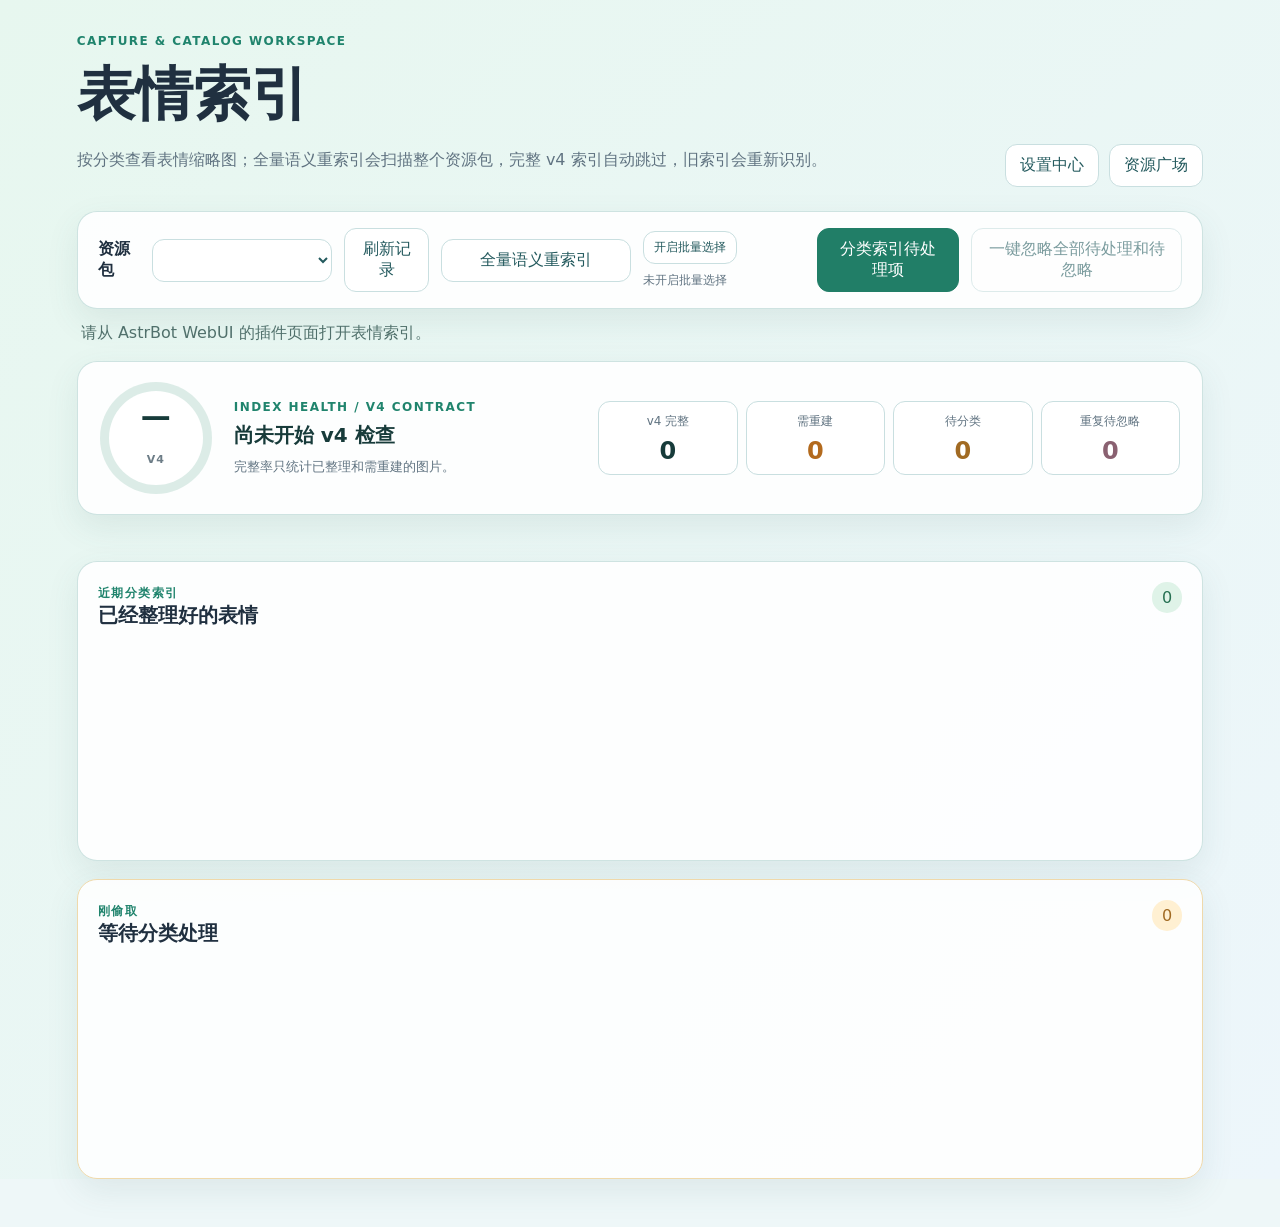
==== commit 545cd0e4: "fix: restore AstrBot plugin page entry via redirect shim (v2.2.1)" ====
--- a/pages/a_manage/index.html
+++ b/pages/a_manage/index.html
@@ -3,369 +3,20 @@
   <head>
     <meta charset="UTF-8" />
     <meta name="viewport" content="width=device-width, initial-scale=1.0" />
-    <title>表情包管理中心</title>
-    <link rel="stylesheet" href="./fa.min.css" />
-    <link rel="stylesheet" href="./style.css?v=20260811-spa-cleanup-1" />
-    <link rel="stylesheet" href="./capture-index.css?v=20260811-spa-cleanup-1" />
-    <link rel="stylesheet" href="./settings.css?v=20260811-spa-cleanup-1" />
+    <title>表情索引入口</title>
   </head>
-  <body class="app-page">
-    <header class="spa-header">
-      <div>
-        <p class="eyebrow">Meme Pack Manager</p>
-        <h1><i class="fas fa-face-grin-beam icon"></i>表情包管理中心</h1>
-        <p class="spa-subtitle">管理、整理和迁移表情包，都在同一个页面完成。</p>
-      </div>
-      <nav class="view-tabs" aria-label="功能导航">
-        <a href="#manage" data-route="manage">
-          <i class="fas fa-images icon"></i>管理
-        </a>
-        <a href="#index" data-route="index">
-          <i class="fas fa-inbox icon"></i>表情索引
-        </a>
-        <a href="#settings" data-route="settings">
-          <i class="fas fa-sliders icon"></i>设置中心
-        </a>
-      </nav>
-    </header>
-
-    <section id="view-manage" class="app-view manage-view" data-view="manage">
-      <div class="manage-view-heading">
-        <div class="manage-pack-switch-row">
-          <div class="panel-toggle-group" role="group" aria-label="页面视图">
-            <button
-              id="console-toggle-btn"
-              class="panel-toggle"
-              type="button"
-              aria-expanded="true"
-              aria-controls="app-sidebar-panel"
-            >
-              <i class="fas fa-sliders icon"></i>控制台
-            </button>
-            <button
-              id="directory-toggle-btn"
-              class="panel-toggle"
-              type="button"
-              aria-expanded="true"
-              aria-controls="app-directory-panel"
-            >
-              <i class="fas fa-folder-open icon"></i>目录
-            </button>
-          </div>
-          <label for="manage-pack-select">当前表情包</label>
-          <select id="manage-pack-select" aria-label="选择管理的表情包"></select>
-          <button id="switch-manage-pack-btn" type="button" class="secondary">切换</button>
-          <button id="delete-manage-pack-btn" type="button" class="danger">删除当前表情包</button>
-        </div>
-      </div>
-
-      <div id="sidebar-backdrop" class="sidebar-backdrop hidden" aria-hidden="true"></div>
-      <div class="container">
-        <aside class="left-panel" id="app-sidebar-panel">
-          <div class="left-panel-header">
-            <div>
-              <p class="left-panel-eyebrow">控制台</p>
-              <h2>表情包控制台</h2>
-            </div>
-          </div>
-          <div class="console-section-heading">
-            <span><i class="fas fa-arrows-rotate"></i>同步配置</span>
-          </div>
-          <div class="sync-buttons">
-            <button id="check-sync-btn">
-              <i class="fas fa-sync icon"></i>检查同步状态
-            </button>
-          </div>
-          <div class="sync-panel">
-            <h3><i class="fas fa-gear icon"></i>配置同步</h3>
-            <div id="sync-status"><p>正在检查同步状态…</p></div>
-          </div>
-        </aside>
-
-        <aside class="directory-panel" id="app-directory-panel">
-          <div id="sidebar">
-            <h2><i class="fas fa-folder-open icon"></i>目录</h2>
-            <ul id="sidebar-list"></ul>
-          </div>
-        </aside>
-
-        <main id="content">
-          <div id="emoji-categories"></div>
-        </main>
-      </div>
-    </section>
-
-    <section id="view-index" class="app-view capture-index-view" data-view="index" hidden>
-      <div class="view-heading">
-        <p class="kicker">Capture Workspace</p>
-        <h2>表情索引</h2>
-        <p>按分类查看表情缩略图；重索引只整理文件编号，不重复识别。</p>
-      </div>
-      <main class="capture-layout">
-        <section class="capture-toolbar capture-panel">
-          <label for="pack">表情包</label>
-          <select id="pack" aria-label="选择表情包"></select>
-          <button id="capture-refresh-button" type="button">刷新记录</button>
-          <button id="capture-reindex-button" type="button">重索引</button>
-          <button id="capture-index-button" type="button" class="primary">分类索引待处理项</button>
-          <button id="capture-ignore-duplicates-button" type="button">全部忽略重复记录</button>
-        </section>
-
-        <div class="capture-progress-row">
-          <div id="capture-reindex-progress" class="reindex-progress" hidden aria-live="polite">
-            <div class="reindex-progress-heading">
-              <span id="capture-reindex-progress-label">尚未开始重索引</span>
-              <span id="capture-reindex-progress-count">0/0</span>
-            </div>
-            <progress id="capture-reindex-progress-bar" max="1" value="0">0%</progress>
-          </div>
-        </div>
-
-        <p id="notice" class="notice" aria-live="polite"></p>
-        <section id="capture-summary" class="summary" aria-live="polite"></section>
-        <section id="capture-folders" class="folders" aria-live="polite"></section>
-        <section id="capture-category-filters" class="category-filters" aria-label="按分类查看"></section>
-
-        <section class="sections-stack">
-          <article id="capture-indexed-panel" class="capture-panel column">
-            <div class="column-heading">
-              <div>
-                <span class="kicker">近期分类索引</span>
-                <h2>已经整理好的表情</h2>
-              </div>
-              <span id="capture-indexed-count" class="badge">0</span>
-            </div>
-            <div id="capture-indexed-items" class="cards"></div>
-            <nav id="capture-pagination" class="capture-pagination" aria-label="已分类表情分页" hidden>
-              <button id="capture-pagination-prev" type="button">上一页</button>
-              <div id="capture-pagination-pages" class="capture-pagination-pages"></div>
-              <button id="capture-pagination-next" type="button">下一页</button>
-              <span id="capture-pagination-summary" class="capture-pagination-summary"></span>
-            </nav>
-          </article>
-
-          <article id="capture-pending-panel" class="capture-panel column pending-column">
-            <div class="column-heading">
-              <div>
-                <span class="kicker">刚偷取</span>
-                <h2>等待分类处理</h2>
-              </div>
-              <span id="capture-pending-count" class="badge warm">0</span>
-            </div>
-            <div id="capture-pending-items" class="cards"></div>
-          </article>
-        </section>
-      </main>
-
-      <div id="capture-confirm-mask" class="capture-confirm-mask hidden" aria-hidden="true">
-        <div class="capture-confirm-card" role="dialog" aria-modal="true" aria-labelledby="capture-confirm-title">
-          <p class="kicker">操作确认</p>
-          <h2 id="capture-confirm-title">请确认操作</h2>
-          <p id="capture-confirm-description"></p>
-          <div class="capture-confirm-actions">
-            <button id="capture-confirm-cancel" type="button">取消</button>
-            <button id="capture-confirm-confirm" type="button" class="primary">确认</button>
-          </div>
-        </div>
-      </div>
-      <div id="preview-mask" class="preview-mask hidden" aria-hidden="true">
-        <button id="preview-close" type="button" aria-label="关闭预览">×</button>
-        <img id="preview-image" alt="表情包预览" />
-      </div>
-    </section>
-
-    <section id="view-settings" class="app-view settings-view" data-view="settings" hidden>
-      <div class="view-heading">
-        <p class="eyebrow">Meme Pack Settings</p>
-        <h2>设置中心</h2>
-        <p>管理 persona、session 和默认选择规则，并迁移或还原运行时数据。</p>
-      </div>
-      <main class="settings-layout">
-        <section class="settings-panel rules-panel">
-          <div class="panel-head">
-            <h2><i class="fas fa-route icon"></i>选择规则</h2>
-            <div class="head-actions">
-              <button id="add-rule-btn" class="secondary">新增规则</button>
-              <button id="reload-rules-btn" class="ghost">重新加载</button>
-            </div>
-          </div>
-          <p class="hint">规则按从上到下匹配，默认规则固定在最后。</p>
-          <p class="hint">可拖拽非默认规则调整顺序，default 规则不可拖动。</p>
-          <div id="rules-validation" class="validation hidden"></div>
-          <div id="rules-list" class="rules-list"></div>
-          <div class="save-row">
-            <button id="save-rules-btn"><i class="fas fa-floppy-disk icon"></i>保存规则</button>
-          </div>
-        </section>
-
-        <section class="settings-panel backup-panel">
-          <h2><i class="fas fa-box-archive icon"></i>数据迁移</h2>
-          <div class="block pack-transfer-block">
-            <h3>表情包迁移（单包）</h3>
-            <p class="hint">导出或导入当前单个表情包，不影响全量备份。</p>
-            <div class="field-row">
-              <label for="transfer-pack-select">当前表情包</label>
-              <select id="transfer-pack-select" aria-label="选择迁移的表情包"></select>
-            </div>
-            <p id="transfer-current-pack" class="result" aria-live="polite">正在读取当前表情包…</p>
-
-            <details class="pack-transfer-section" open>
-              <summary>
-                <span class="pack-transfer-summary-icon share-icon"><i class="fas fa-file-export"></i></span>
-                <span><strong>导出当前表情包</strong><small>生成可迁移压缩包</small></span>
-              </summary>
-              <div class="pack-transfer-section-body">
-                <button id="export-pack-download-btn" type="button">
-                  <i class="fas fa-download icon"></i>下载迁移包
-                </button>
-                <p id="export-pack-result" class="result" aria-live="polite"></p>
-              </div>
-            </details>
-
-            <details class="pack-transfer-section">
-              <summary>
-                <span class="pack-transfer-summary-icon import-icon"><i class="fas fa-file-import"></i></span>
-                <span><strong>从压缩包导入</strong><small>兼容新版与旧版表情包</small></span>
-              </summary>
-              <div class="pack-transfer-section-body">
-                <label id="pack-import-dropzone" class="pack-import-dropzone" for="pack-import-file">
-                  <input id="pack-import-file" type="file" accept=".zip,application/zip" />
-                  <i class="fas fa-cloud-arrow-up"></i>
-                  <span>
-                    <strong id="pack-import-file-label">选择或拖入 zip 文件</strong>
-                    <small>先检查，不会立即覆盖</small>
-                  </span>
-                </label>
-                <div id="pack-import-preview" class="pack-import-preview hidden" aria-live="polite">
-                  <div class="pack-import-preview-header">
-                    <div>
-                      <strong id="pack-import-preview-name">待导入表情包</strong>
-                      <span id="pack-import-preview-format">正在识别格式</span>
-                    </div>
-                    <button id="pack-import-reset-btn" type="button" class="secondary compact-btn">重选</button>
-                  </div>
-                  <p id="pack-import-warning" class="pack-import-warning hidden"></p>
-                  <div class="pack-import-options">
-                    <label><input id="pack-import-set-default" type="checkbox" />导入后设为默认表情包</label>
-                    <label><input id="pack-import-overwrite" type="checkbox" />同名时覆盖现有表情包</label>
-                  </div>
-                  <button id="pack-import-confirm-btn" type="button">
-                    <i class="fas fa-circle-check icon"></i>确认导入
-                  </button>
-                </div>
-                <p id="pack-import-result" class="result" aria-live="polite"></p>
-              </div>
-            </details>
-          </div>
-
-          <div class="block">
-            <h3>导出全量备份</h3>
-            <div class="field-row">
-              <label for="backup-output-dir-input">导出目录（可选）</label>
-              <input id="backup-output-dir-input" type="text" placeholder="留空则导出到默认 backup 目录" />
-            </div>
-            <button id="export-backup-btn"><i class="fas fa-file-export icon"></i>导出全量备份</button>
-            <p id="export-result" class="result"></p>
-          </div>
-
-          <div class="block">
-            <h3>还原全量备份</h3>
-            <div class="field-row">
-              <label for="backup-file-input">备份压缩包（zip）</label>
-              <input id="backup-file-input" type="file" accept=".zip" />
-            </div>
-            <label class="checkbox">
-              <input id="import-overwrite-checkbox" type="checkbox" />
-              <span>覆盖同名 pack（恢复时清空并重建冲突目录）</span>
-            </label>
-            <button id="import-backup-btn" class="danger">
-              <i class="fas fa-file-import icon"></i>导入全量备份
-            </button>
-            <p id="import-result" class="result"></p>
-          </div>
-        </section>
-
-        <section class="settings-panel log-panel">
-          <h2><i class="fas fa-list-check icon"></i>操作日志</h2>
-          <div id="log-list" class="log-list"></div>
-        </section>
-      </main>
-    </section>
-
-    <div id="toast-container" class="toast-container" aria-live="polite" aria-atomic="true"></div>
-
-    <div id="category-edit-modal" class="category-edit-modal hidden" aria-hidden="true">
-      <div class="category-edit-modal-card" role="dialog" aria-modal="true" aria-labelledby="category-edit-modal-title">
-        <p class="category-edit-modal-eyebrow">分类编辑</p>
-        <h2 id="category-edit-modal-title">编辑类别</h2>
-        <p id="category-edit-modal-description">仅可修改标签描述。</p>
-        <div class="category-edit-form-panel">
-          <label for="category-edit-name-input">固定标签</label>
-          <input id="category-edit-name-input" type="text" readonly />
-          <label for="category-edit-desc-input">分类描述</label>
-          <input id="category-edit-desc-input" type="text" placeholder="请输入分类描述" />
-        </div>
-        <div class="category-edit-modal-actions">
-          <button id="category-edit-cancel-btn" class="secondary">取消</button>
-          <button id="category-edit-save-btn">保存修改</button>
-        </div>
-      </div>
-    </div>
-
-    <div id="confirm-modal" class="confirm-modal hidden" aria-hidden="true">
-      <div class="confirm-modal-card" role="dialog" aria-modal="true" aria-labelledby="confirm-modal-title">
-        <p class="confirm-modal-eyebrow">操作确认</p>
-        <h2 id="confirm-modal-title">请确认操作</h2>
-        <p id="confirm-modal-description"></p>
-        <div class="confirm-modal-actions">
-          <button id="confirm-modal-cancel-btn" class="secondary">取消</button>
-          <button id="confirm-modal-confirm-btn">确认</button>
-        </div>
-      </div>
-    </div>
-
-    <div id="danger-confirm-modal" class="danger-modal hidden" aria-hidden="true">
-      <div class="danger-modal-card" role="dialog" aria-modal="true" aria-labelledby="danger-modal-title">
-        <p class="danger-modal-eyebrow">危险操作</p>
-        <h2 id="danger-modal-title">请确认操作</h2>
-        <p id="danger-modal-description"></p>
-        <label class="danger-modal-check" for="danger-modal-ack">
-          <input type="checkbox" id="danger-modal-ack" />
-          <span>我已理解该操作不可恢复</span>
-        </label>
-        <p id="danger-modal-stage-text" class="danger-modal-stage-text">请先勾选已理解，再等待倒计时。</p>
-        <div class="danger-modal-actions">
-          <button id="danger-modal-cancel-btn" class="secondary">取消</button>
-          <button id="danger-modal-confirm-btn" class="danger" disabled>请先确认</button>
-        </div>
-      </div>
-    </div>
-
-    <div id="image-preview-modal" class="image-preview-modal hidden" aria-hidden="true">
-      <div class="image-preview-stage" role="dialog" aria-modal="true" aria-label="表情包预览">
-        <button id="image-preview-close-btn" class="image-preview-close" type="button" aria-label="关闭预览">
-          <i class="fas fa-xmark"></i>
-        </button>
-        <div id="image-preview-frame" class="image-preview-frame">
-          <div id="image-preview-loading" class="image-preview-loading">
-            <i class="fas fa-spinner fa-spin"></i>
-          </div>
-          <img id="image-preview-img" alt="表情包预览" />
-          <button id="image-preview-original-btn" class="image-preview-original" type="button">
-            <i class="fas fa-up-right-and-down-left-from-center icon"></i>原图
-          </button>
-        </div>
-      </div>
-    </div>
-
-    <script type="module" src="./state.js?v=20260811-spa-cleanup-1"></script>
-    <script type="module" src="./api.js?v=20260811-spa-cleanup-1"></script>
-    <script type="module" src="./dialogs.js?v=20260811-spa-cleanup-1"></script>
-    <script type="module" src="./pack.js?v=20260811-spa-cleanup-1"></script>
-    <script type="module" src="./emoji.js?v=20260811-spa-cleanup-1"></script>
-    <script type="module" src="./script.js?v=20260811-spa-cleanup-1"></script>
-    <script type="module" src="./capture-index.js?v=20260811-spa-cleanup-1"></script>
-    <script type="module" src="./settings.js?v=20260811-spa-cleanup-1"></script>
-    <script type="module" src="./router.js?v=20260811-spa-cleanup-1"></script>
+  <body>
+    <script>
+      (function redirectToSemantic() {
+        const nextUrl = new URL("./semantic/index.html", window.location.href);
+        const currentParams = new URLSearchParams(window.location.search);
+        for (const [key, value] of currentParams.entries()) {
+          if (!nextUrl.searchParams.has(key)) {
+            nextUrl.searchParams.set(key, value);
+          }
+        }
+        window.location.replace(nextUrl.toString());
+      })();
+    </script>
   </body>
 </html>
